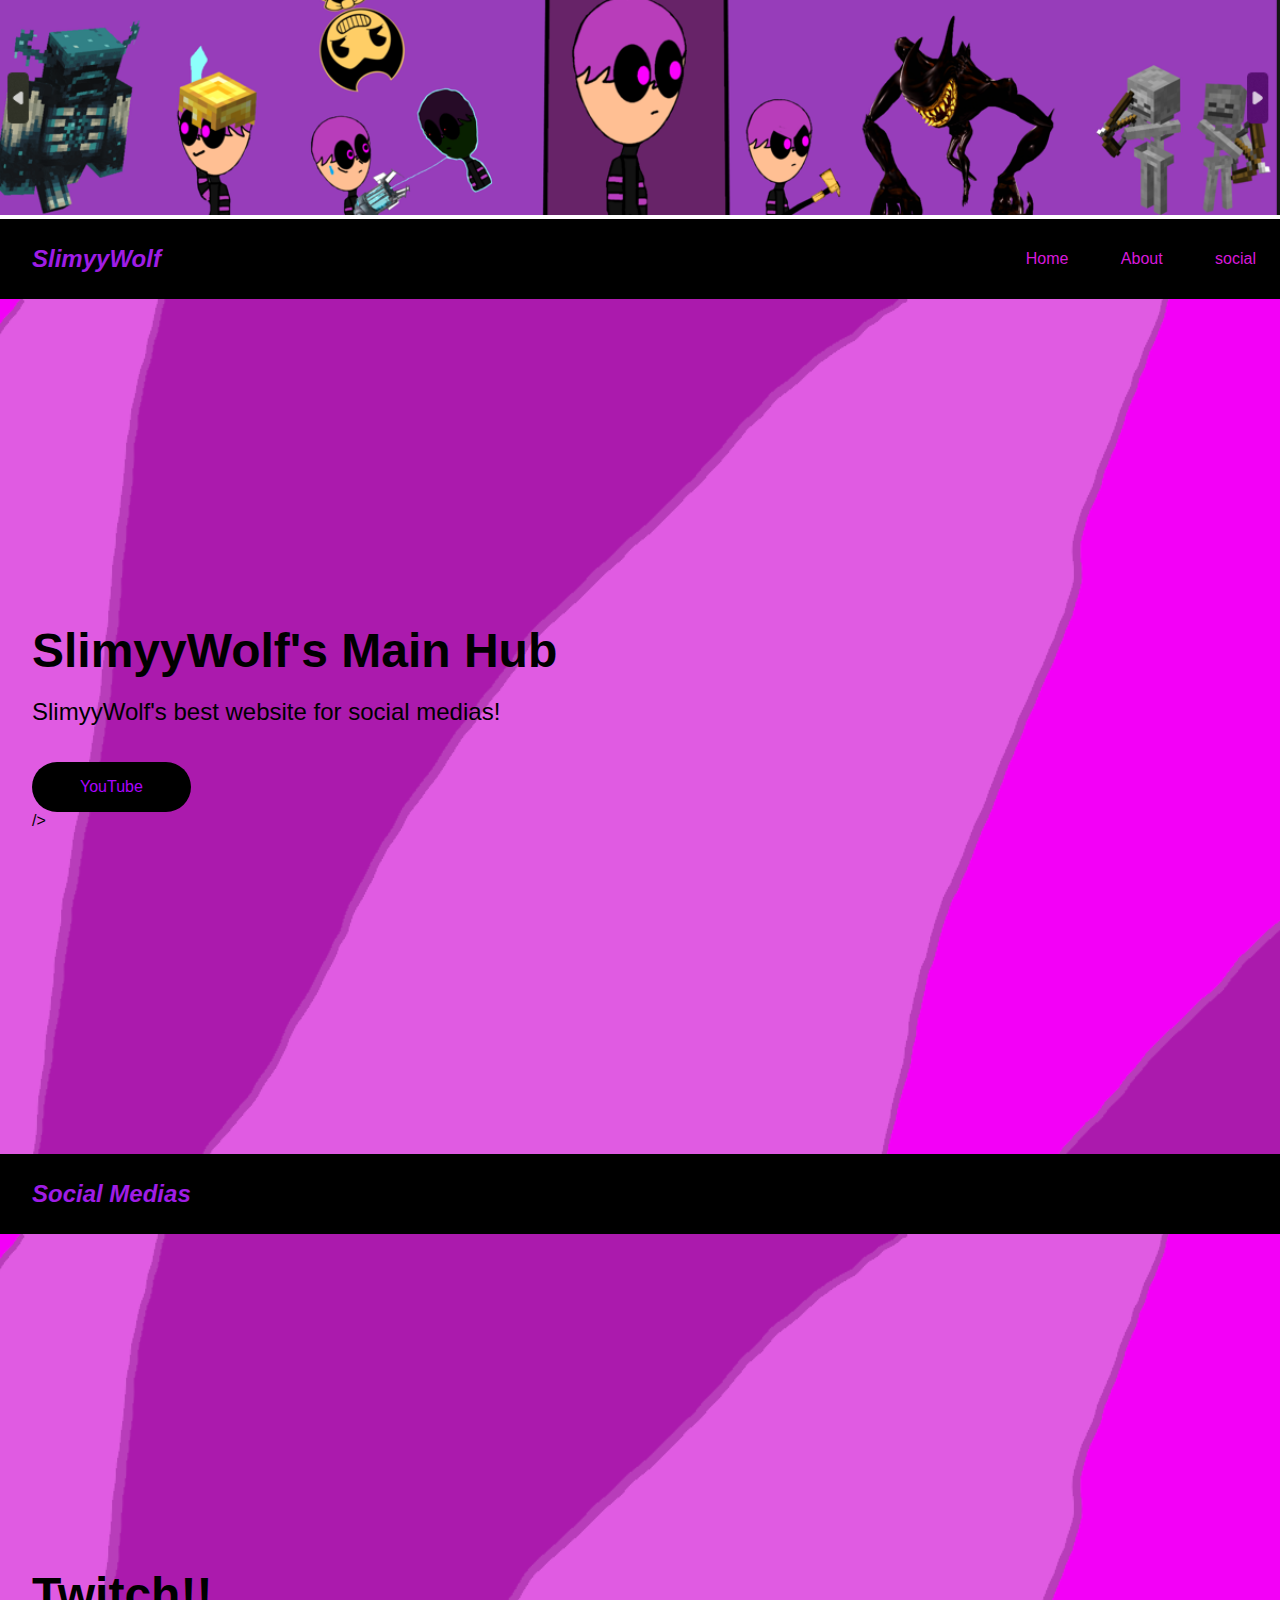
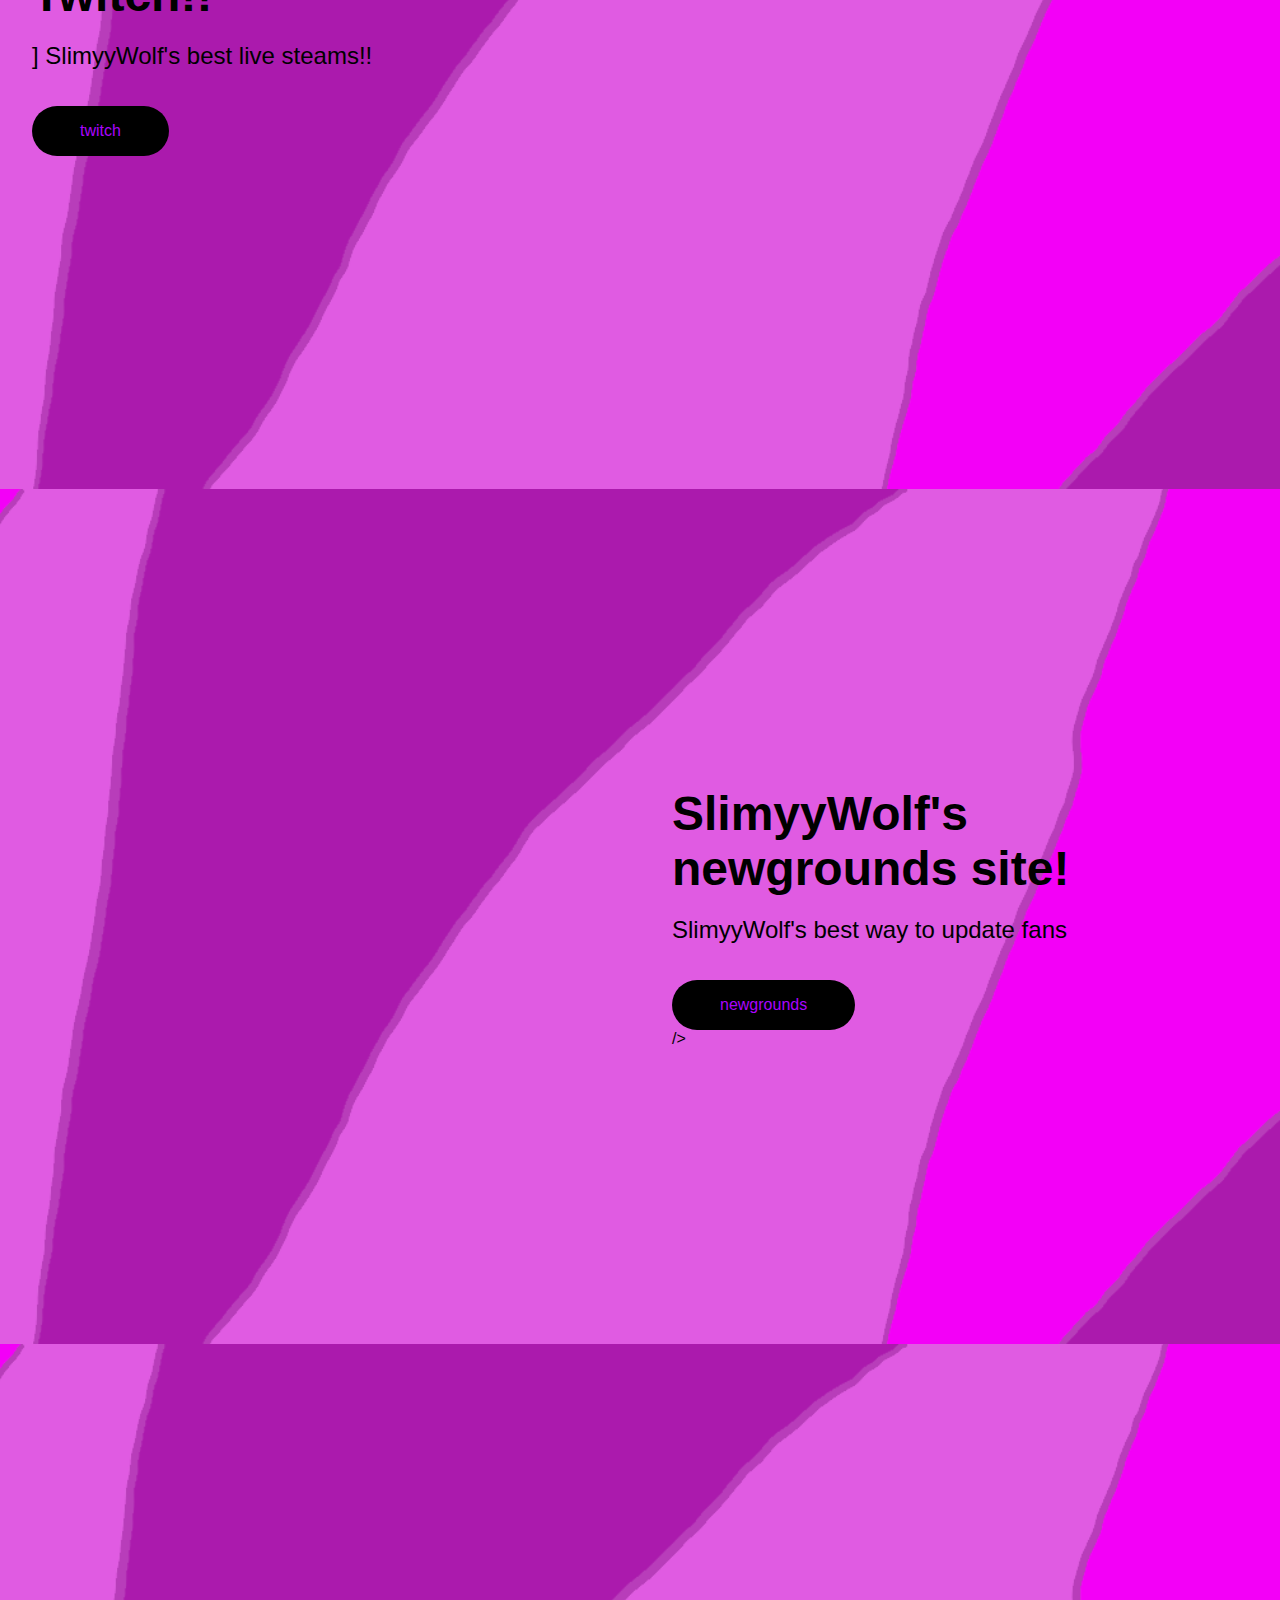
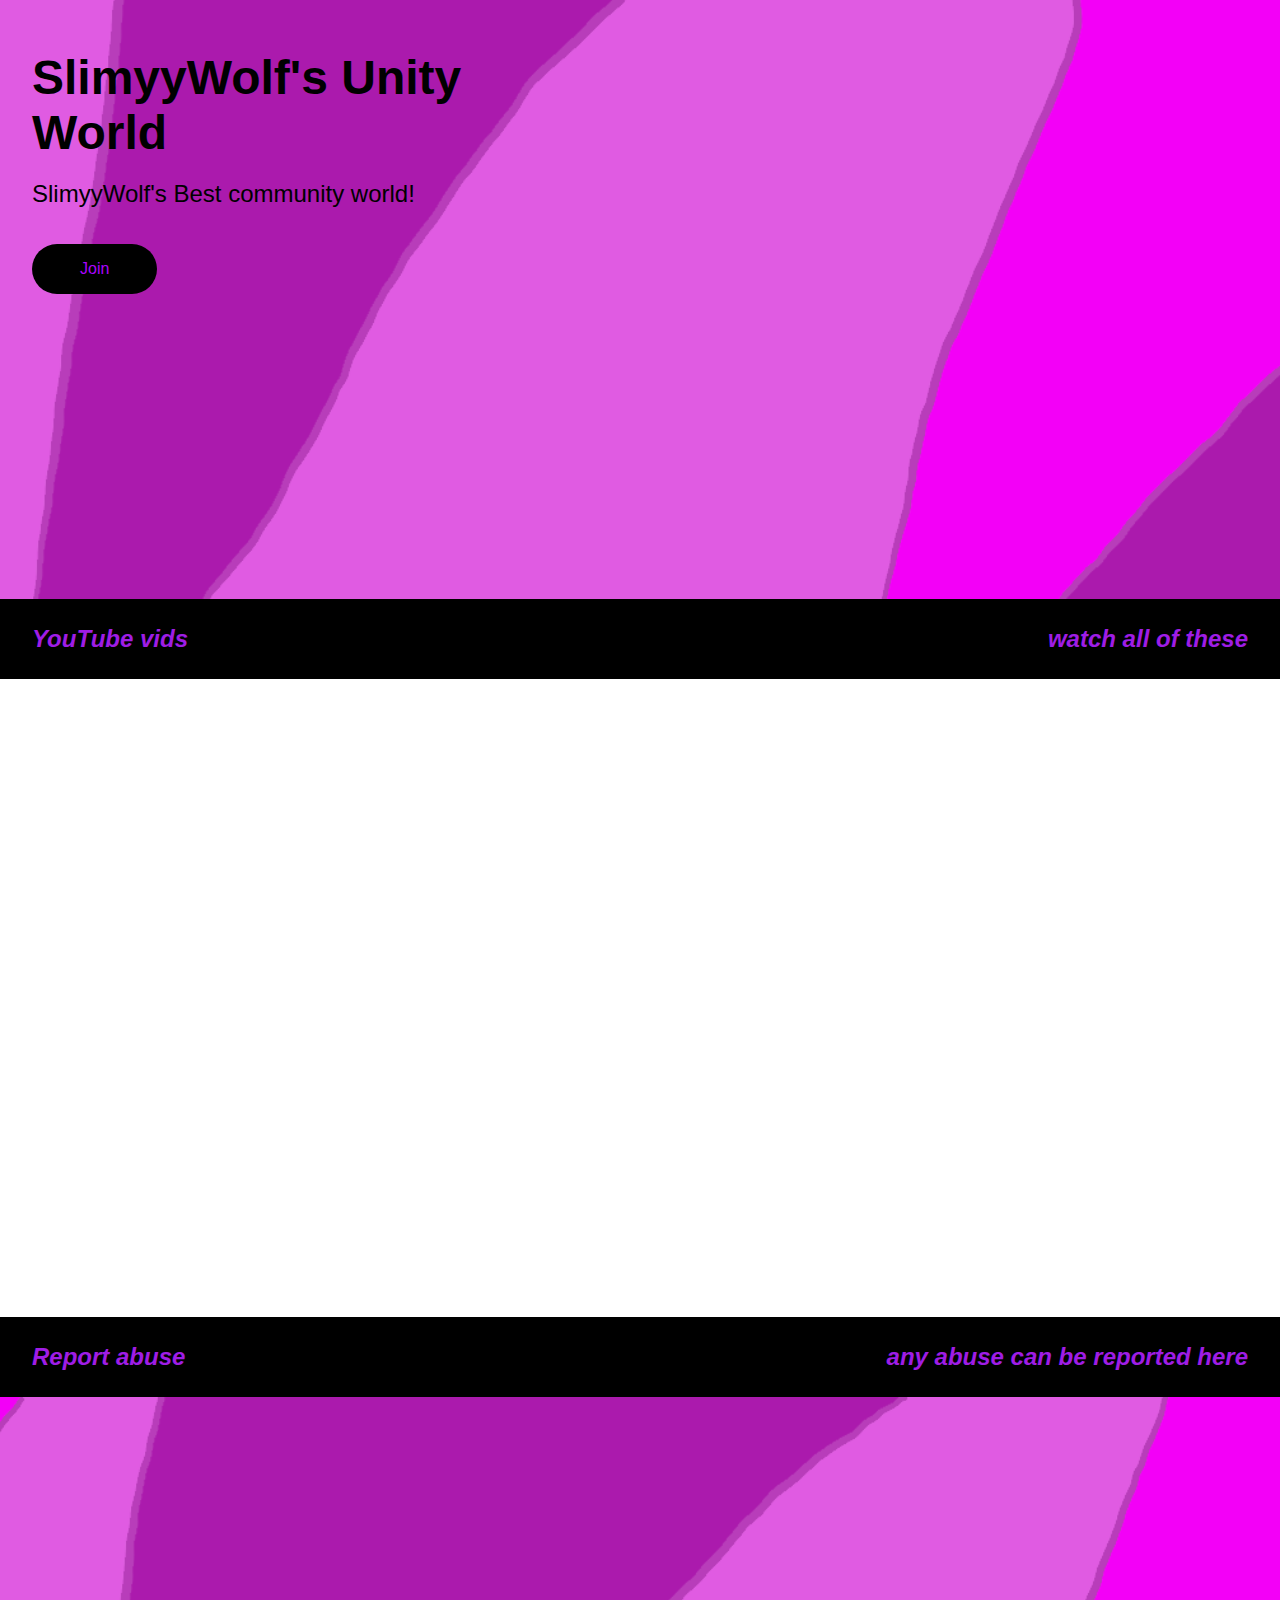
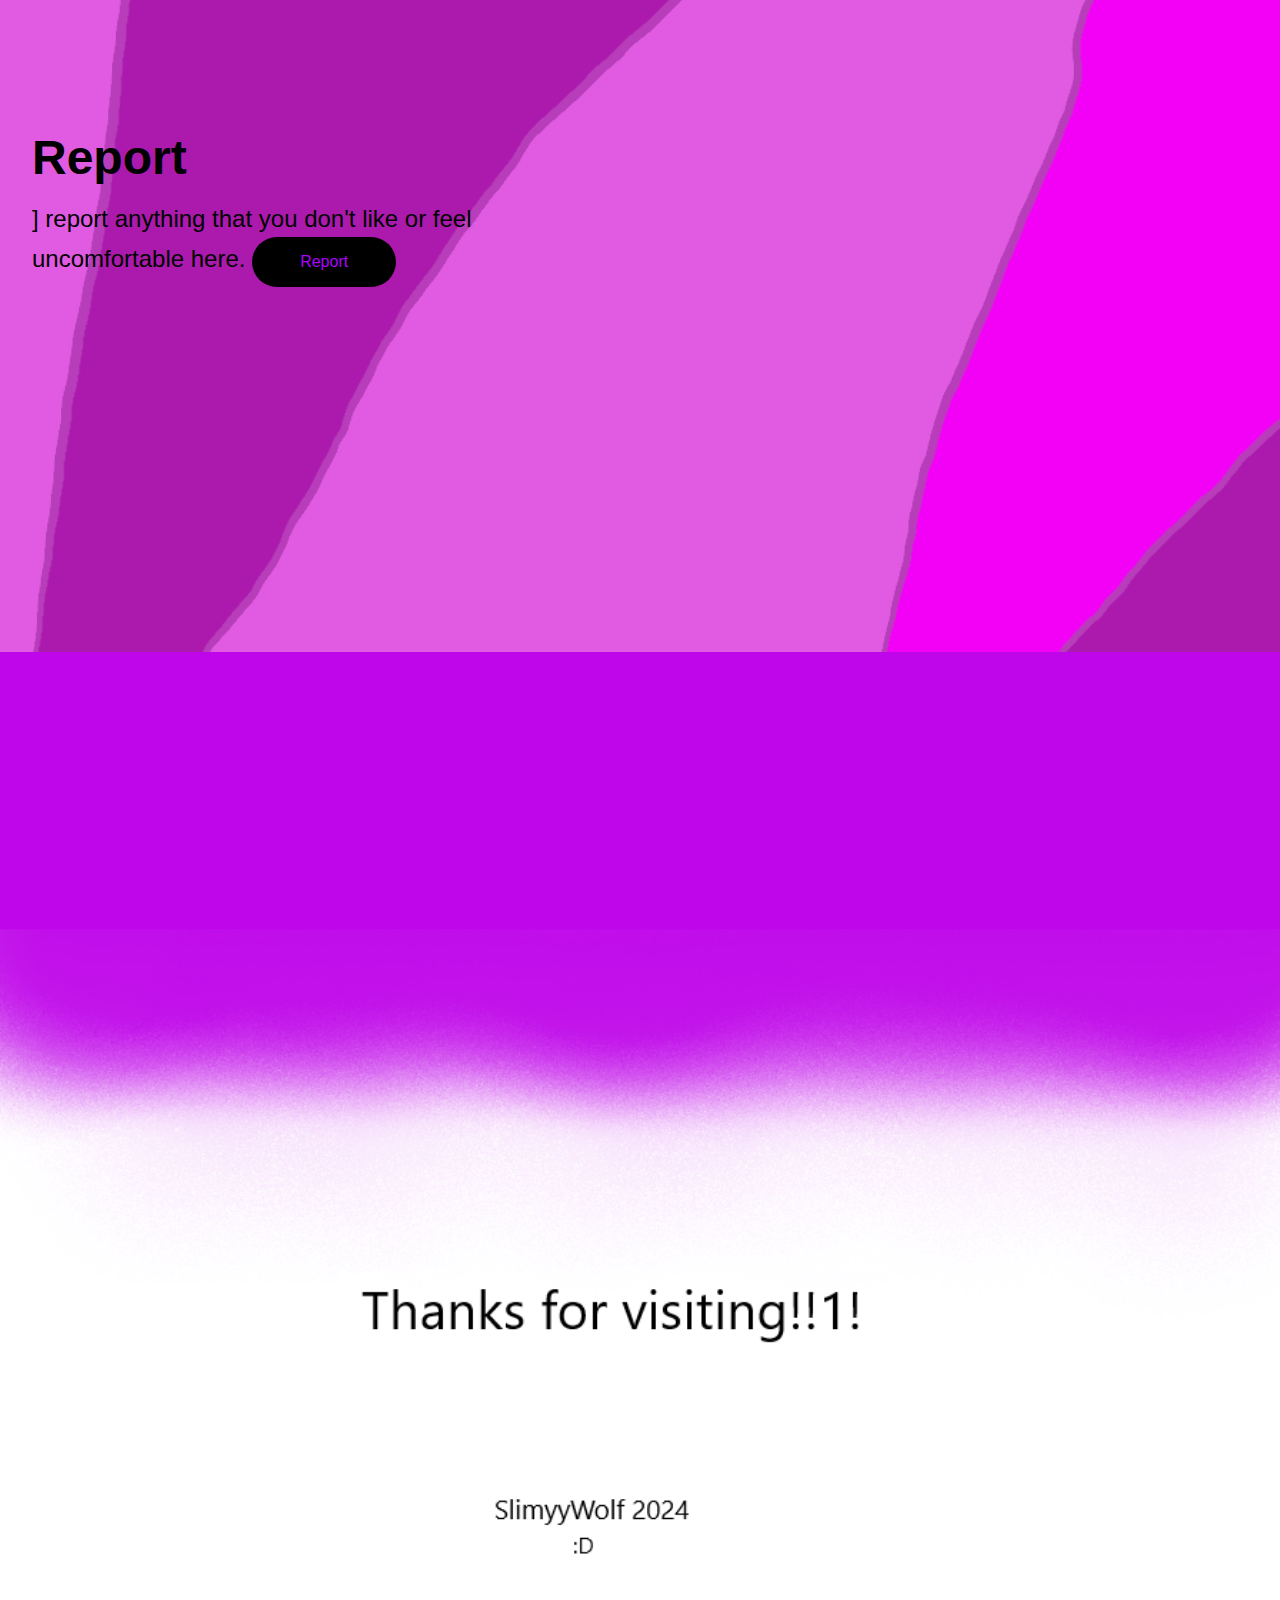
==== index.html @ 3e07e343 "newgrounds bug fixed" ====
<!DOCTYPE html>
<html lang="en">
  <head>
  </div>
</div class="column-right">
<img
src="slimyywolfbanner.png"
alt="illustration
"
class="hero-image"
class="column-left"
</div>

    <meta charset="UTF-8" />
    <meta name="viewport" content="width=device-width, initial-scale=1.0" />
    <title>SlimyyWolf</title>
    <link rel="stylesheet" href="style.css" />
  </head>
  <body>
    <nav>
      <div class="logo">SlimyyWolf</div>
      <div class="nav-items">
        <a href="/">Home</a> <a href="/">About</a> <a href="/">social</a>
      </div>
    </nav>
    <section class="hero">
      <div class="hero-container">
        <div class="column-left">
          <h1>SlimyyWolf's Main Hub</h1>
          <p>
            SlimyyWolf's best website for social 
            medias!
          </p>

          <a href="https://youtube.com/@SlimyyWolf">
            <button>YouTube</button>
            </a>

            
          />
        </div>
      </div>
    </section>
  </body>
</html>



<head>
    <html lang="en">
  <head>
    <meta charset="UTF-8" />
    <meta name="viewport" content="width=device-width, initial-scale=1.0" />
    <title>Document</title>
    <link rel="stylesheet" href="style.css" />
  </head>
  <body>
    <nav>
      <div class="logo">Social Medias</div>
      <div class="nav-items">

   </nav>
    <section class="hero">
      <div class="hero-container">
        <div class="column-left">
          <h1>Twitch!!</h1>
          <p>
            ] SlimyyWolf's best live steams!!
          </p>
          <a 
          href="https://www.twitch.tv/slimyywolflive">
          <button>twitch</button>
          <a

        </div>
      </div>
    </section>
  </body>
</html>

<head>
  <meta charset="UTF-8" />
  <meta name="viewport" content="width=device-width, initial-scale=1.0" />
  <title>SlimyyWolf</title>
  <link rel="stylesheet" href="style.css" />
</head>
<body>
    </div>
  </nav>
  <section class="hero">
    <div class="hero-container">
      <div class="column-left">
        <h1>SlimyyWolf's newgrounds site!</h1>
        <p>
          SlimyyWolf's best way to update fans
        </p>
        <a href="https://slimyywolf.newgrounds.com">
          <button>newgrounds</button>
          </a>

          />
        </div>
      </div>
    </section>
  </body>
</html>

<head>
  <meta charset="UTF-8" />
  <meta name="viewport" content="width=device-width, initial-scale=1.0" />
  <title>SlimyyWolf</title>
  <link rel="stylesheet" href="style.css" />
</head>
<body>
    </div>
  </nav>
  <section class="hero">
    <div class="hero-container">
      <div class="column-left">
        <h1>SlimyyWolf's Unity World</h1>
        <p>
          SlimyyWolf's Best community world!
        </p>

        <a href="https://discord.gg/62tSaVRfNW ">
          <button>Join</button>
          </a>

        </div>
      </div>
    </section>
  </body>
</html>

<nav>
  <div class="logo">YouTube vids</div>
  <div class="nav-items">
  <div class="logo">watch all of these</div>
  </div>
</nav>

<iframe width="560" height="315" src="https://www.youtube.com/embed/JYI82sL5CFk?si=ZQePUoefAfoMRxuF" title="YouTube video player" frameborder="0" allow="accelerometer; autoplay; clipboard-write; encrypted-media; gyroscope; picture-in-picture; web-share" referrerpolicy="strict-origin-when-cross-origin" allowfullscreen></iframe>
<iframe width="560" height="315" src="https://www.youtube.com/embed/kWiMerK0Jjs?si=c_wNlq6InqwY7W2Z" title="YouTube video player" frameborder="0" allow="accelerometer; autoplay; clipboard-write; encrypted-media; gyroscope; picture-in-picture; web-share" referrerpolicy="strict-origin-when-cross-origin" allowfullscreen></iframe>
<iframe width="560" height="315" src="https://www.youtube.com/embed/GbiIUAUXuYg?si=q_3RU4bE30FXyP9s" title="YouTube video player" frameborder="0" allow="accelerometer; autoplay; clipboard-write; encrypted-media; gyroscope; picture-in-picture; web-share" referrerpolicy="strict-origin-when-cross-origin" allowfullscreen></iframe>
<iframe width="560" height="315" src="https://www.youtube.com/embed/ngku81SGIhY?si=L8WRG0_JOU79-iGH" title="YouTube video player" frameborder="0" allow="accelerometer; autoplay; clipboard-write; encrypted-media; gyroscope; picture-in-picture; web-share" referrerpolicy="strict-origin-when-cross-origin" allowfullscreen></iframe>

<html lang="en">
  <head>
    <meta charset="UTF-8" />
    <meta name="viewport" content="width=device-width, initial-scale=1.0" />
    <title>Document</title>
    <link rel="stylesheet" href="style.css" />
  </head>
  <body>
    <nav>
      <div class="logo"> Report abuse</div> </div>
      <div class="nav-items">
     <div class="logo">any abuse can be reported here</div>
    </nav>
    <section class="hero">
      <div class="hero-container">
        <div class="column-left">
          <h1>Report</h1>
          <p>
            ] report anything that you don't like or feel uncomfortable here.
      
            <a href="https://docs.google.com/forms/d/e/1FAIpQLSc4VsmES1IfQQrumijeEQR3D8i-P5SkqUHatRtAaFbM5wg9Dg/viewform?usp=pp_url">
                <button>Report</button>
                <a
          />
        </div>
      </div>
    </section>
  </body>
</html>

</div>
</div class="column-right">
<img
src="thanks for visiting.png"
alt="illustration
"
class="hero-image"
class="column-left"
</div>
---- style.css ----
* {
    box-sizing: border-box;
    margin: 0;
    padding: 0;
    font-family: 'Trebuchet MS', 'Lucida Sans Unicode', 'Lucida Grande',
      'Lucida Sans', Arial, sans-serif;
  }
  
  nav {
    height: 80px;
    background: hsl(0, 0%, 0%);
    display: flex;
    justify-content: space-between;
    align-items: center;
    padding: 0rem calc((100vw - 1300px) / 2);
  }
  
  .logo {
    color: #9f1de5;
    font-size: 1.5rem;
    font-weight: bold;
    font-style: italic;
    padding: 0 2rem;
  }
  
  nav a {
    text-decoration: none;
    color: #d819db;
    padding: 0 1.5rem;
  }
  
  nav a:hover {
    color: #fff;
  }
  
     .hero {
    background-image:url(websitebannerimage.png) ;
    background-repeat: no-repeat;
    background-position: center;
    background-position: fixed;
    background-size: cover;
  }
  
  .hero-container {
    display: grid;
    grid-template-columns: 1fr 1fr;
    height: 95vh;
    padding: 3rem calc((100vw - 1300px) / 2);
  }
  
  .column-left {
    display: flex;
    flex-direction: column;
    justify-content: center;
    align-items: flex-start;
    color: #000;
    padding: 0rem 2rem;
  }
  
  .column-left h1 {
    margin-bottom: 1rem;
    font-size: 3rem;
  }
  
  .column-left p {
    margin-bottom: 2rem;
    font-size: 1.5rem;
    line-height: 1.5;
  }
  
  button {
    padding: 1rem 3rem;
    font-size: 1rem;
    border: none;
    color: #aa04fd;
    background: #000;
    cursor: pointer;
    border-radius: 50px;
  }
  
  button:hover {
    background: #fff;
    color: #000;
  }
  
  .column-right {
    display: flex;
    justify-content: center;
    align-items: center;
    padding: 0rem 2rem;
  }
  
  .hero-image {
    width: 100%;
    height: 100%;
  }
  
  @media screen and (max-width: 768px) {
    .hero-container {
      grid-template-columns: 1fr;
    }
  }
---- style.css ----
* {
    box-sizing: border-box;
    margin: 0;
    padding: 0;
    font-family: 'Trebuchet MS', 'Lucida Sans Unicode', 'Lucida Grande',
      'Lucida Sans', Arial, sans-serif;
  }
  
  nav {
    height: 80px;
    background: hsl(0, 0%, 0%);
    display: flex;
    justify-content: space-between;
    align-items: center;
    padding: 0rem calc((100vw - 1300px) / 2);
  }
  
  .logo {
    color: #9f1de5;
    font-size: 1.5rem;
    font-weight: bold;
    font-style: italic;
    padding: 0 2rem;
  }
  
  nav a {
    text-decoration: none;
    color: #d819db;
    padding: 0 1.5rem;
  }
  
  nav a:hover {
    color: #fff;
  }
  
     .hero {
    background-image:url(websitebannerimage.png) ;
    background-repeat: no-repeat;
    background-position: center;
    background-position: fixed;
    background-size: cover;
  }
  
  .hero-container {
    display: grid;
    grid-template-columns: 1fr 1fr;
    height: 95vh;
    padding: 3rem calc((100vw - 1300px) / 2);
  }
  
  .column-left {
    display: flex;
    flex-direction: column;
    justify-content: center;
    align-items: flex-start;
    color: #000;
    padding: 0rem 2rem;
  }
  
  .column-left h1 {
    margin-bottom: 1rem;
    font-size: 3rem;
  }
  
  .column-left p {
    margin-bottom: 2rem;
    font-size: 1.5rem;
    line-height: 1.5;
  }
  
  button {
    padding: 1rem 3rem;
    font-size: 1rem;
    border: none;
    color: #aa04fd;
    background: #000;
    cursor: pointer;
    border-radius: 50px;
  }
  
  button:hover {
    background: #fff;
    color: #000;
  }
  
  .column-right {
    display: flex;
    justify-content: center;
    align-items: center;
    padding: 0rem 2rem;
  }
  
  .hero-image {
    width: 100%;
    height: 100%;
  }
  
  @media screen and (max-width: 768px) {
    .hero-container {
      grid-template-columns: 1fr;
    }
  }
---- style.css ----
* {
    box-sizing: border-box;
    margin: 0;
    padding: 0;
    font-family: 'Trebuchet MS', 'Lucida Sans Unicode', 'Lucida Grande',
      'Lucida Sans', Arial, sans-serif;
  }
  
  nav {
    height: 80px;
    background: hsl(0, 0%, 0%);
    display: flex;
    justify-content: space-between;
    align-items: center;
    padding: 0rem calc((100vw - 1300px) / 2);
  }
  
  .logo {
    color: #9f1de5;
    font-size: 1.5rem;
    font-weight: bold;
    font-style: italic;
    padding: 0 2rem;
  }
  
  nav a {
    text-decoration: none;
    color: #d819db;
    padding: 0 1.5rem;
  }
  
  nav a:hover {
    color: #fff;
  }
  
     .hero {
    background-image:url(websitebannerimage.png) ;
    background-repeat: no-repeat;
    background-position: center;
    background-position: fixed;
    background-size: cover;
  }
  
  .hero-container {
    display: grid;
    grid-template-columns: 1fr 1fr;
    height: 95vh;
    padding: 3rem calc((100vw - 1300px) / 2);
  }
  
  .column-left {
    display: flex;
    flex-direction: column;
    justify-content: center;
    align-items: flex-start;
    color: #000;
    padding: 0rem 2rem;
  }
  
  .column-left h1 {
    margin-bottom: 1rem;
    font-size: 3rem;
  }
  
  .column-left p {
    margin-bottom: 2rem;
    font-size: 1.5rem;
    line-height: 1.5;
  }
  
  button {
    padding: 1rem 3rem;
    font-size: 1rem;
    border: none;
    color: #aa04fd;
    background: #000;
    cursor: pointer;
    border-radius: 50px;
  }
  
  button:hover {
    background: #fff;
    color: #000;
  }
  
  .column-right {
    display: flex;
    justify-content: center;
    align-items: center;
    padding: 0rem 2rem;
  }
  
  .hero-image {
    width: 100%;
    height: 100%;
  }
  
  @media screen and (max-width: 768px) {
    .hero-container {
      grid-template-columns: 1fr;
    }
  }
---- style.css ----
* {
    box-sizing: border-box;
    margin: 0;
    padding: 0;
    font-family: 'Trebuchet MS', 'Lucida Sans Unicode', 'Lucida Grande',
      'Lucida Sans', Arial, sans-serif;
  }
  
  nav {
    height: 80px;
    background: hsl(0, 0%, 0%);
    display: flex;
    justify-content: space-between;
    align-items: center;
    padding: 0rem calc((100vw - 1300px) / 2);
  }
  
  .logo {
    color: #9f1de5;
    font-size: 1.5rem;
    font-weight: bold;
    font-style: italic;
    padding: 0 2rem;
  }
  
  nav a {
    text-decoration: none;
    color: #d819db;
    padding: 0 1.5rem;
  }
  
  nav a:hover {
    color: #fff;
  }
  
     .hero {
    background-image:url(websitebannerimage.png) ;
    background-repeat: no-repeat;
    background-position: center;
    background-position: fixed;
    background-size: cover;
  }
  
  .hero-container {
    display: grid;
    grid-template-columns: 1fr 1fr;
    height: 95vh;
    padding: 3rem calc((100vw - 1300px) / 2);
  }
  
  .column-left {
    display: flex;
    flex-direction: column;
    justify-content: center;
    align-items: flex-start;
    color: #000;
    padding: 0rem 2rem;
  }
  
  .column-left h1 {
    margin-bottom: 1rem;
    font-size: 3rem;
  }
  
  .column-left p {
    margin-bottom: 2rem;
    font-size: 1.5rem;
    line-height: 1.5;
  }
  
  button {
    padding: 1rem 3rem;
    font-size: 1rem;
    border: none;
    color: #aa04fd;
    background: #000;
    cursor: pointer;
    border-radius: 50px;
  }
  
  button:hover {
    background: #fff;
    color: #000;
  }
  
  .column-right {
    display: flex;
    justify-content: center;
    align-items: center;
    padding: 0rem 2rem;
  }
  
  .hero-image {
    width: 100%;
    height: 100%;
  }
  
  @media screen and (max-width: 768px) {
    .hero-container {
      grid-template-columns: 1fr;
    }
  }
---- style.css ----
* {
    box-sizing: border-box;
    margin: 0;
    padding: 0;
    font-family: 'Trebuchet MS', 'Lucida Sans Unicode', 'Lucida Grande',
      'Lucida Sans', Arial, sans-serif;
  }
  
  nav {
    height: 80px;
    background: hsl(0, 0%, 0%);
    display: flex;
    justify-content: space-between;
    align-items: center;
    padding: 0rem calc((100vw - 1300px) / 2);
  }
  
  .logo {
    color: #9f1de5;
    font-size: 1.5rem;
    font-weight: bold;
    font-style: italic;
    padding: 0 2rem;
  }
  
  nav a {
    text-decoration: none;
    color: #d819db;
    padding: 0 1.5rem;
  }
  
  nav a:hover {
    color: #fff;
  }
  
     .hero {
    background-image:url(websitebannerimage.png) ;
    background-repeat: no-repeat;
    background-position: center;
    background-position: fixed;
    background-size: cover;
  }
  
  .hero-container {
    display: grid;
    grid-template-columns: 1fr 1fr;
    height: 95vh;
    padding: 3rem calc((100vw - 1300px) / 2);
  }
  
  .column-left {
    display: flex;
    flex-direction: column;
    justify-content: center;
    align-items: flex-start;
    color: #000;
    padding: 0rem 2rem;
  }
  
  .column-left h1 {
    margin-bottom: 1rem;
    font-size: 3rem;
  }
  
  .column-left p {
    margin-bottom: 2rem;
    font-size: 1.5rem;
    line-height: 1.5;
  }
  
  button {
    padding: 1rem 3rem;
    font-size: 1rem;
    border: none;
    color: #aa04fd;
    background: #000;
    cursor: pointer;
    border-radius: 50px;
  }
  
  button:hover {
    background: #fff;
    color: #000;
  }
  
  .column-right {
    display: flex;
    justify-content: center;
    align-items: center;
    padding: 0rem 2rem;
  }
  
  .hero-image {
    width: 100%;
    height: 100%;
  }
  
  @media screen and (max-width: 768px) {
    .hero-container {
      grid-template-columns: 1fr;
    }
  }
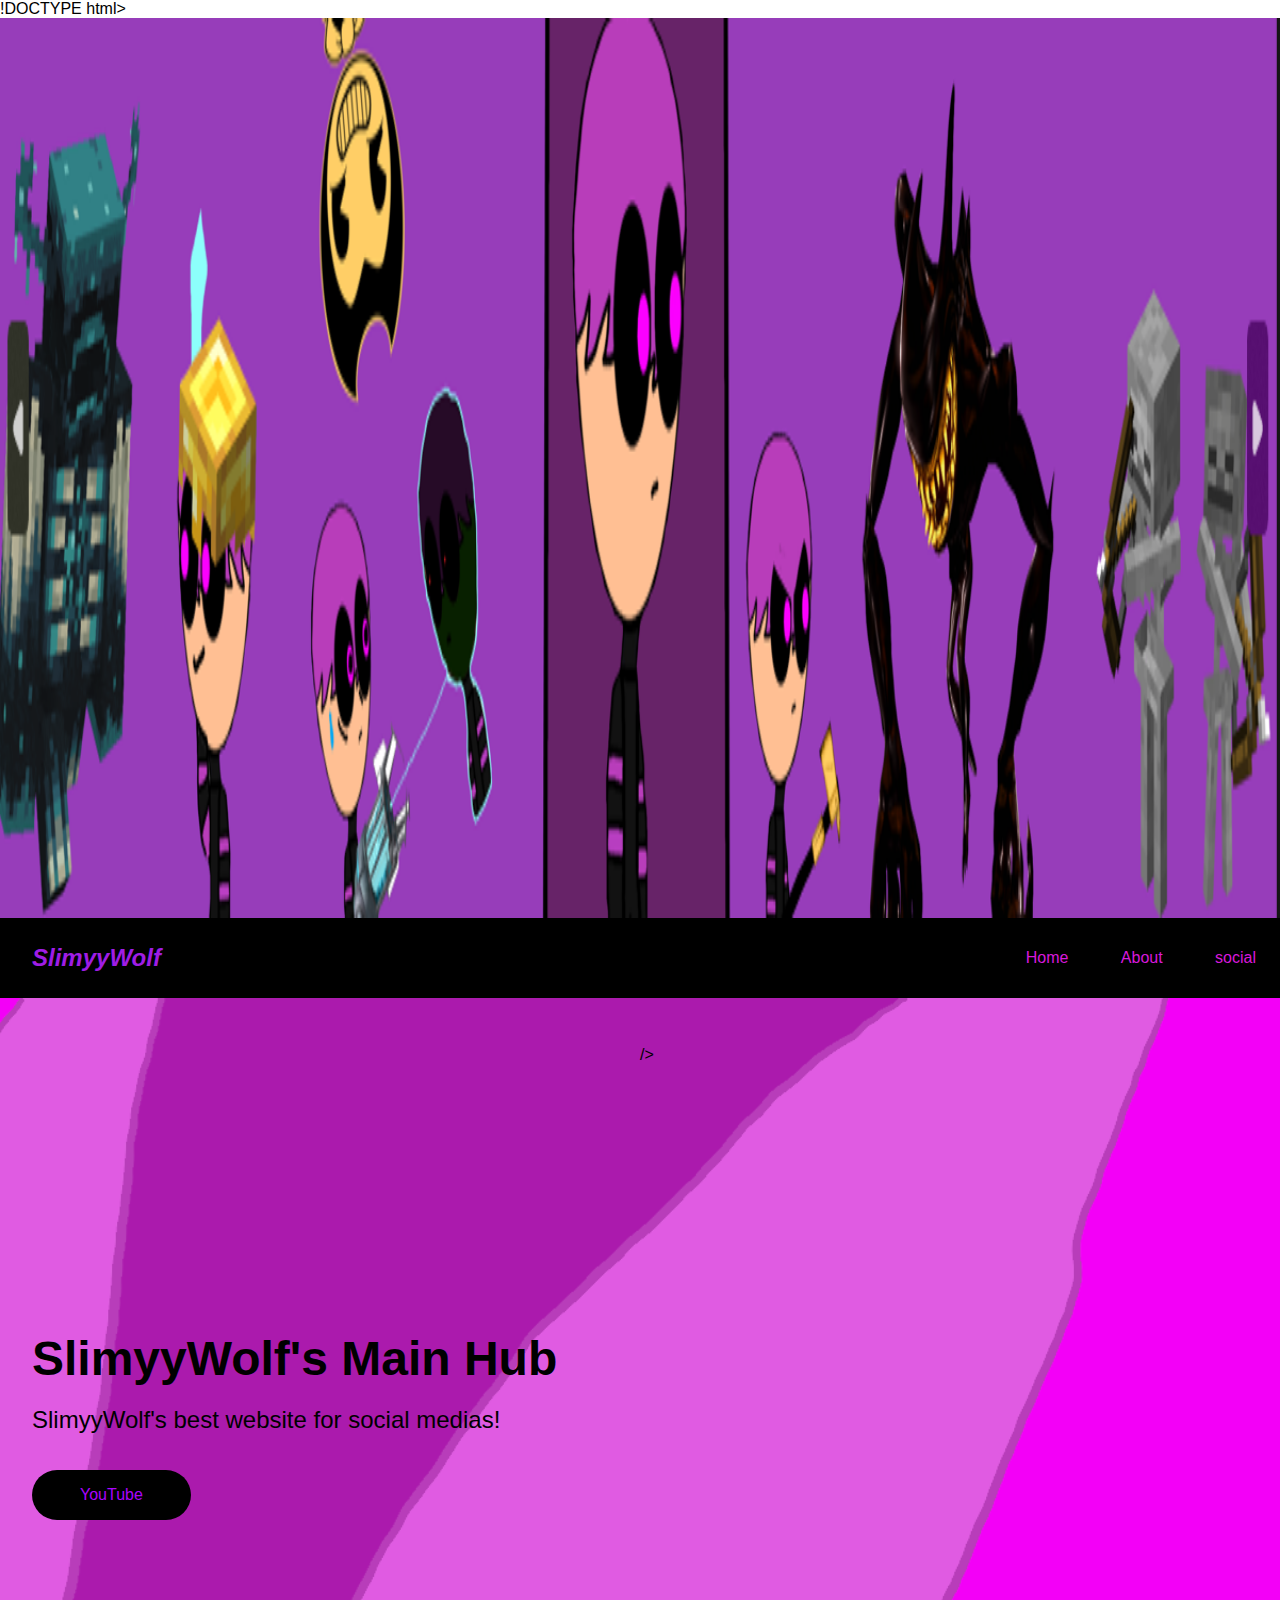
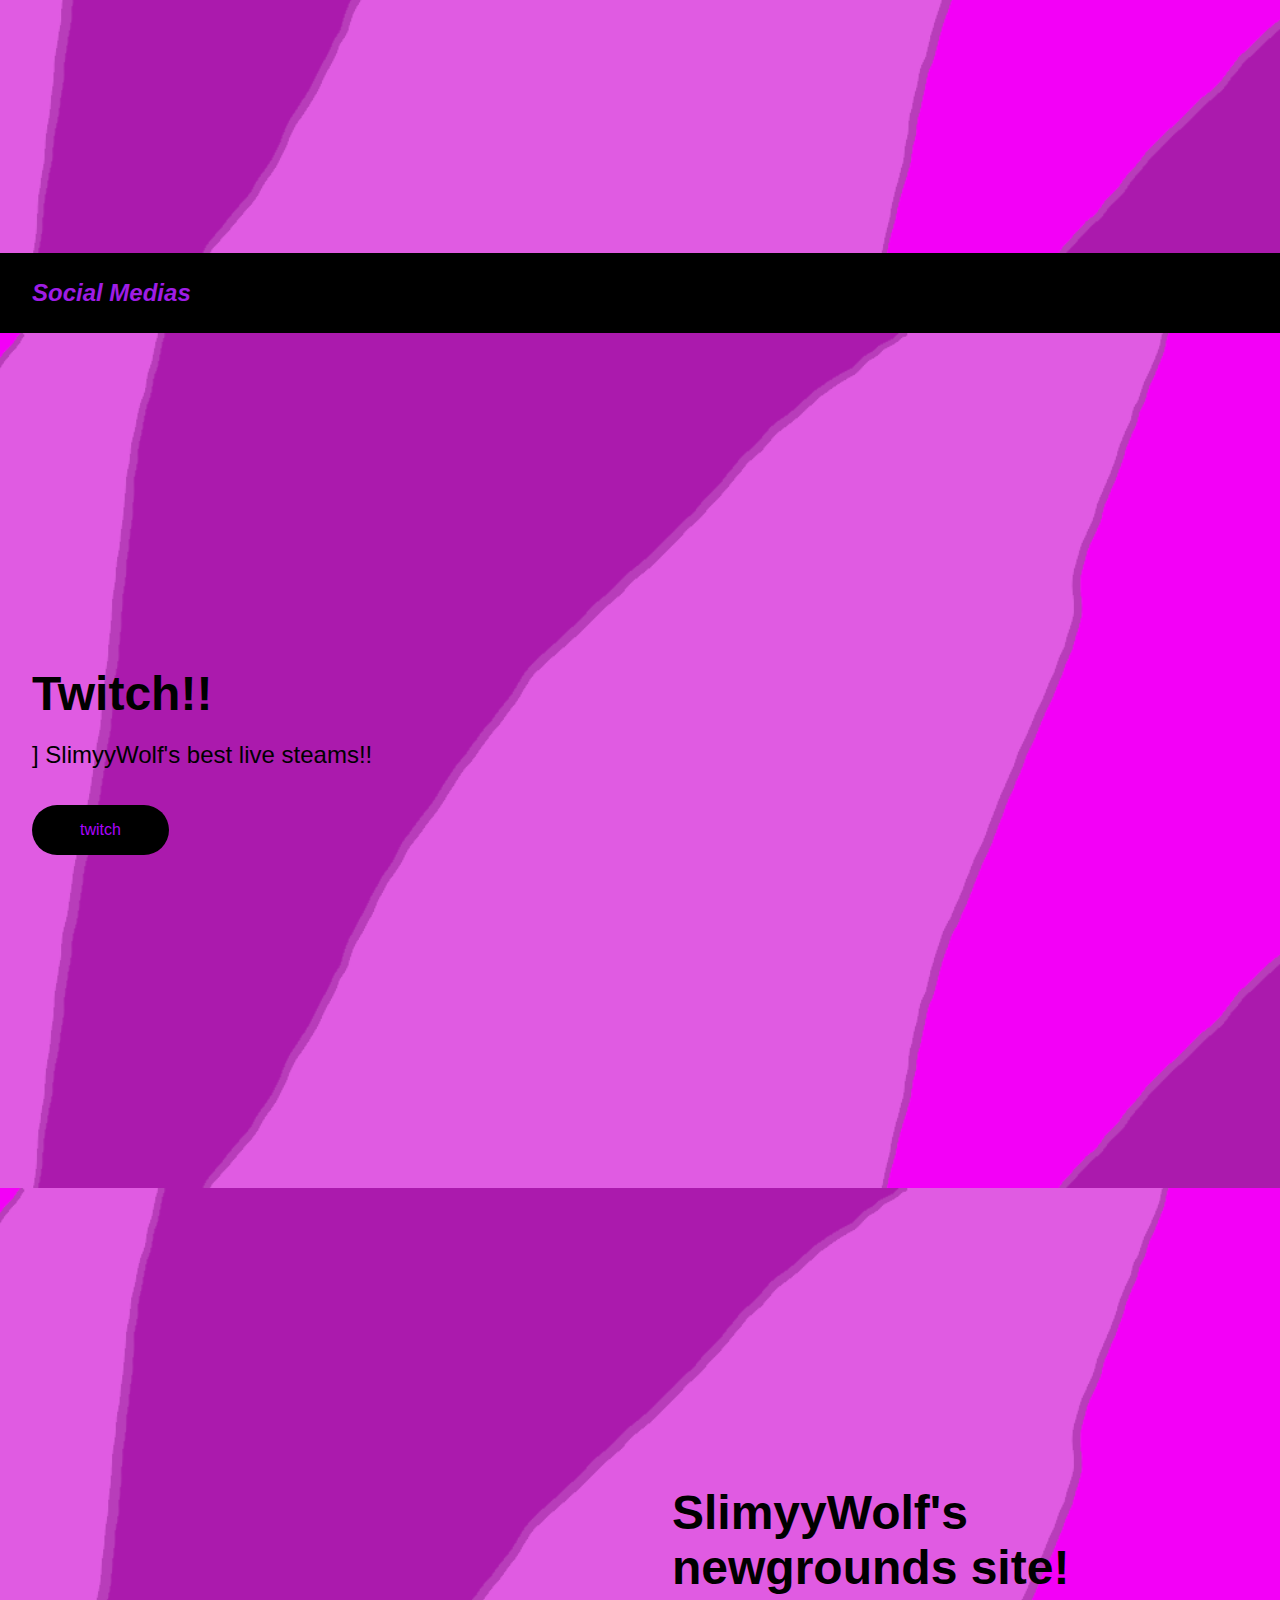
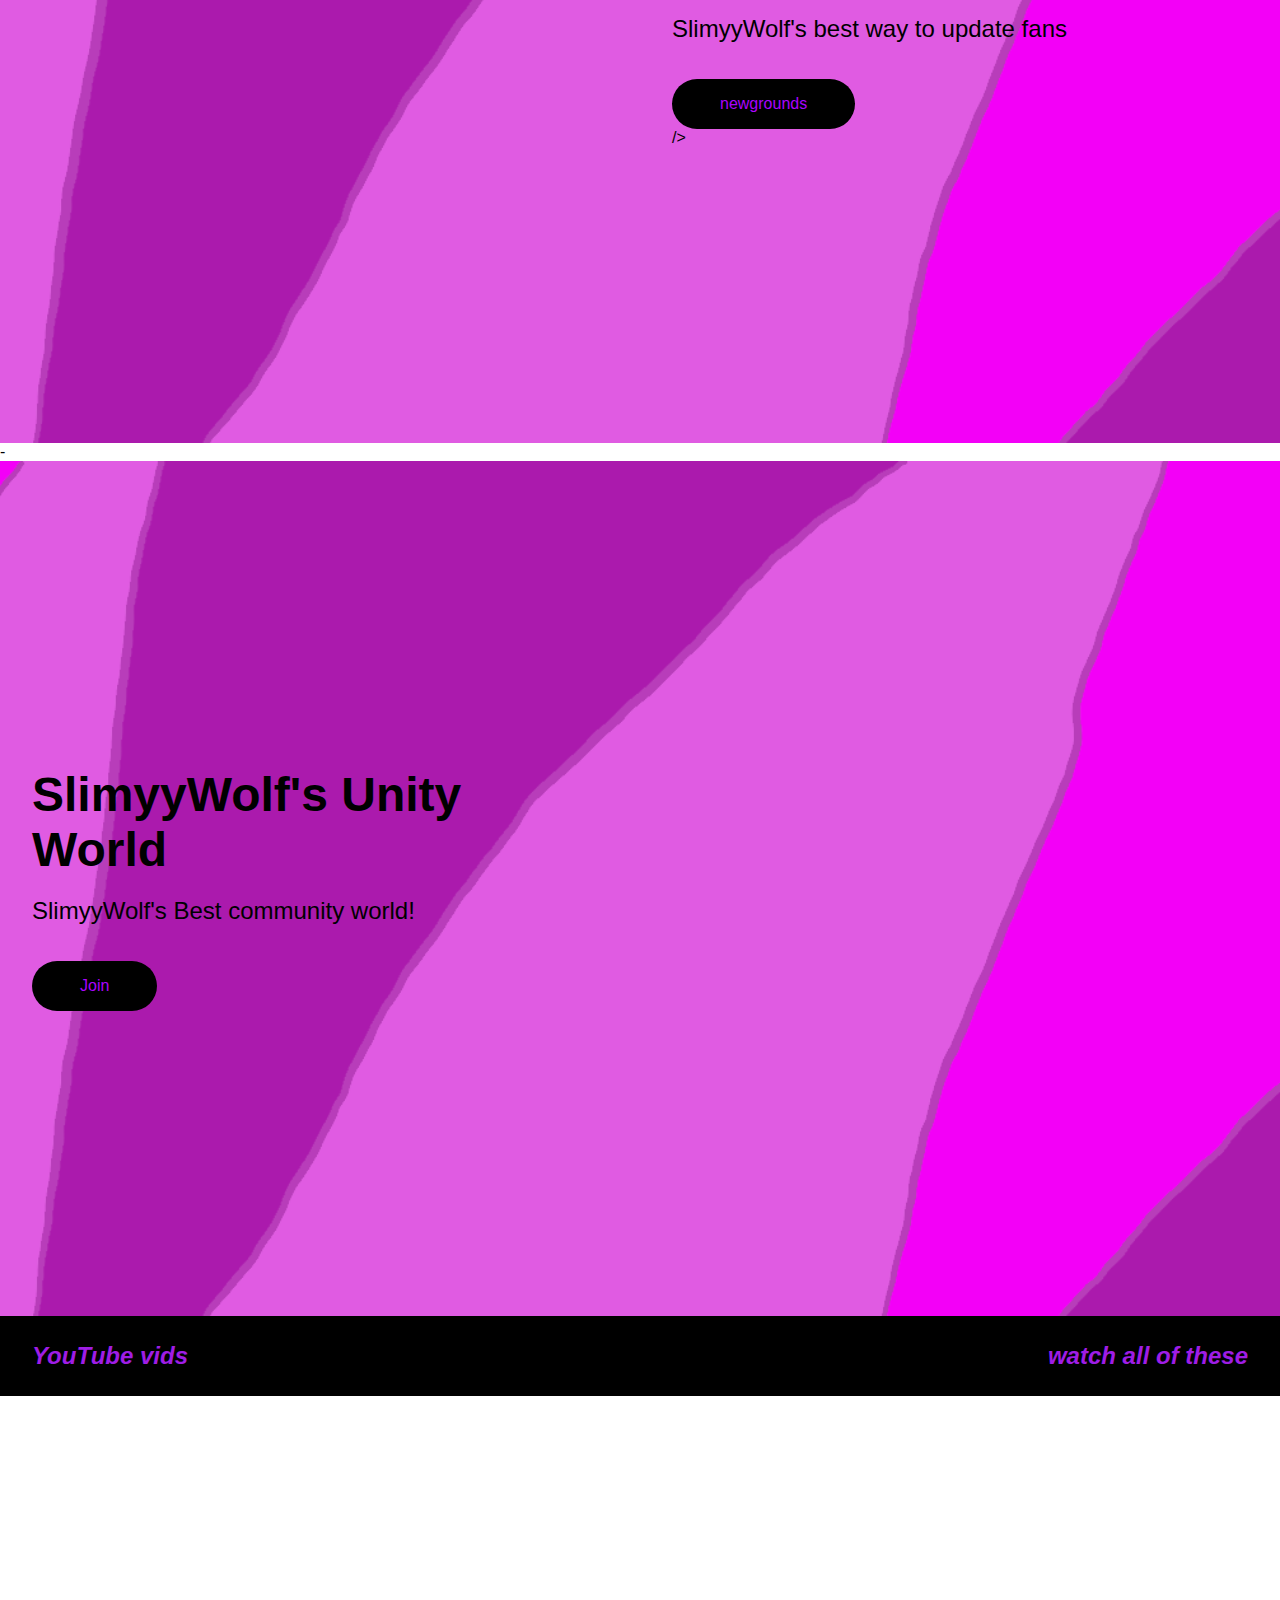
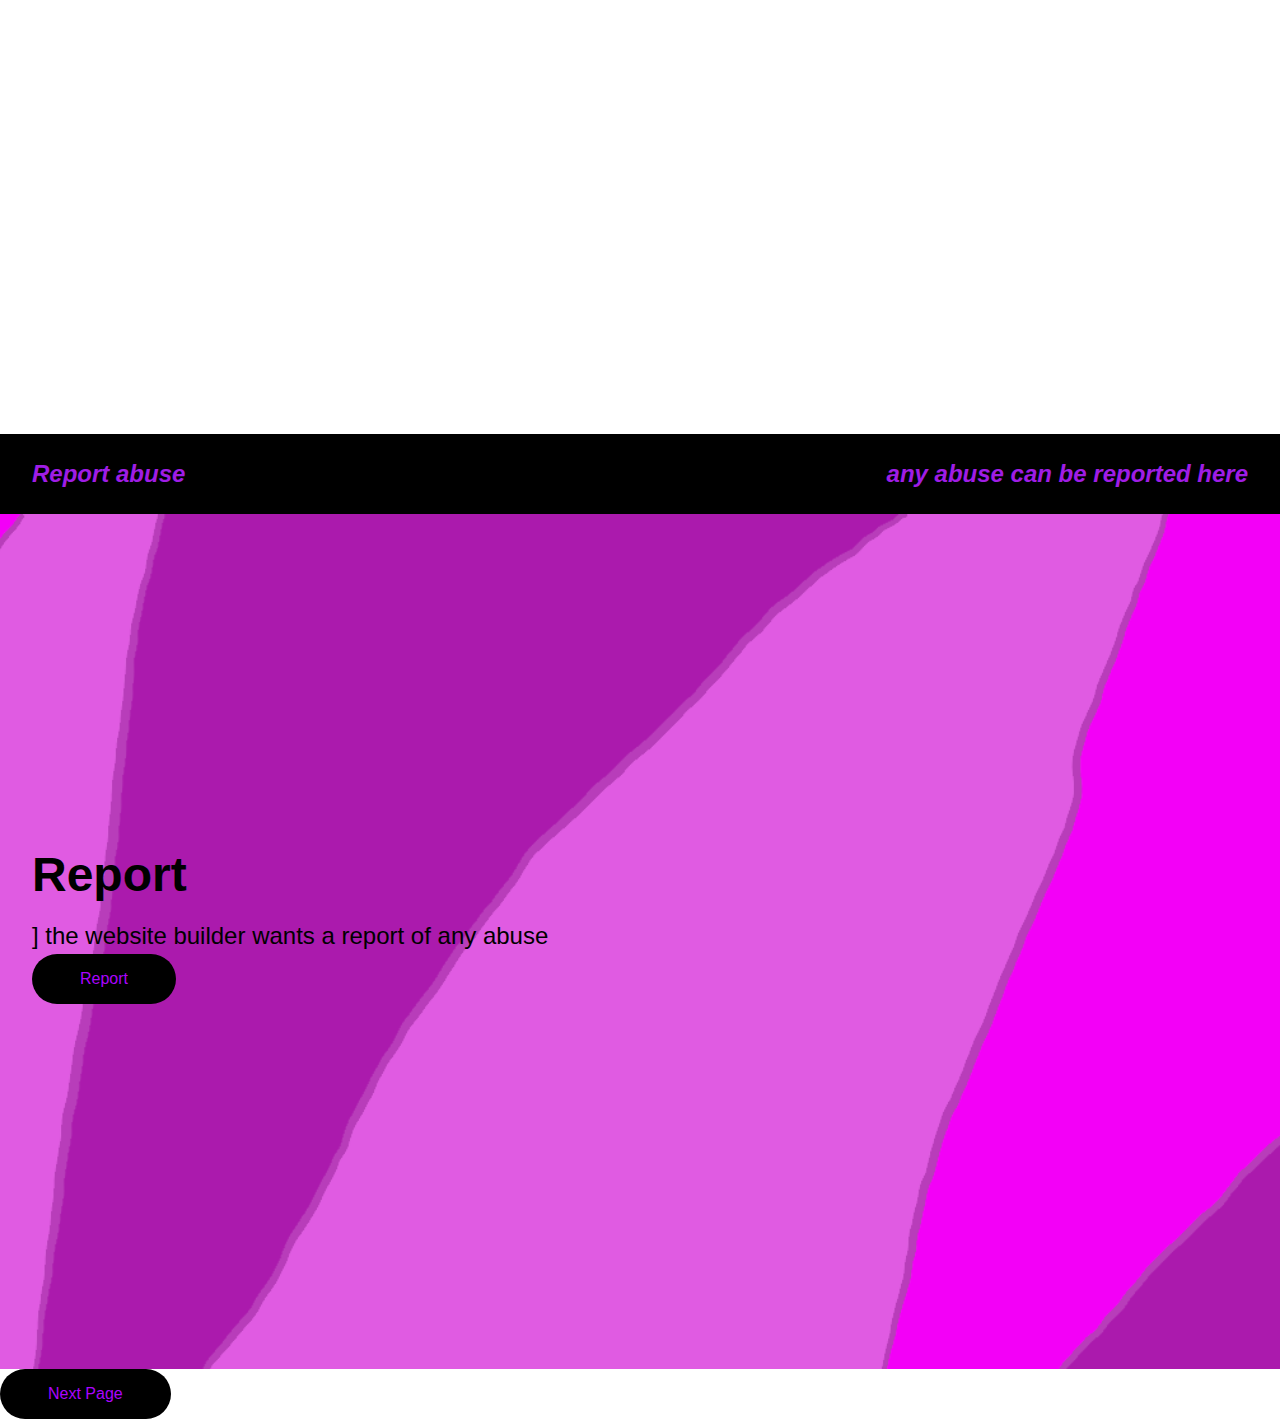
==== commit 63babdef: "added a page 2 with more facts and games" ====
--- a/index.html
+++ b/index.html
@@ -1,4 +1,4 @@
-<!DOCTYPE html>
+!DOCTYPE html>
 <html lang="en">
   <head>
   </div>
@@ -35,15 +35,15 @@
           <a href="https://youtube.com/@SlimyyWolf">
             <button>YouTube</button>
             </a>
-
-            
+              </span>
+            </button>
+            </div>
           />
         </div>
       </div>
     </section>
   </body>
 </html>
-
 
 
 <head>
@@ -78,6 +78,8 @@
   </body>
 </html>
 
+<meta charset="UTF-8" />
+<meta name="viewport" content="width=device-width, initial-scale=1.0" />
 <head>
   <meta charset="UTF-8" />
   <meta name="viewport" content="width=device-width, initial-scale=1.0" />
@@ -94,7 +96,7 @@
         <p>
           SlimyyWolf's best way to update fans
         </p>
-        <a href="https://slimyywolf.newgrounds.com">
+        <a href="https://www.slimyywolf.newgrounds.com">
           <button>newgrounds</button>
           </a>
 
@@ -105,9 +107,11 @@
   </body>
 </html>
 
+<meta charset="UTF-8" />
+<meta name="viewport" content="width=device-width, initial-scale=1.0" />
 <head>
   <meta charset="UTF-8" />
-  <meta name="viewport" content="width=device-width, initial-scale=1.0" />
+  <meta name="viewport" content="width=device-width, initial-scale=1.0" />-
   <title>SlimyyWolf</title>
   <link rel="stylesheet" href="style.css" />
 </head>
@@ -162,7 +166,7 @@
         <div class="column-left">
           <h1>Report</h1>
           <p>
-            ] report anything that you don't like or feel uncomfortable here.
+            ] the website builder wants a report of any abuse
       
             <a href="https://docs.google.com/forms/d/e/1FAIpQLSc4VsmES1IfQQrumijeEQR3D8i-P5SkqUHatRtAaFbM5wg9Dg/viewform?usp=pp_url">
                 <button>Report</button>
@@ -174,12 +178,7 @@
   </body>
 </html>
 
-</div>
-</div class="column-right">
-<img
-src="thanks for visiting.png"
-alt="illustration
-"
-class="hero-image"
-class="column-left"
-</div>
+
+<a href="index2.html">
+  <button>Next Page</button>
+  </a>
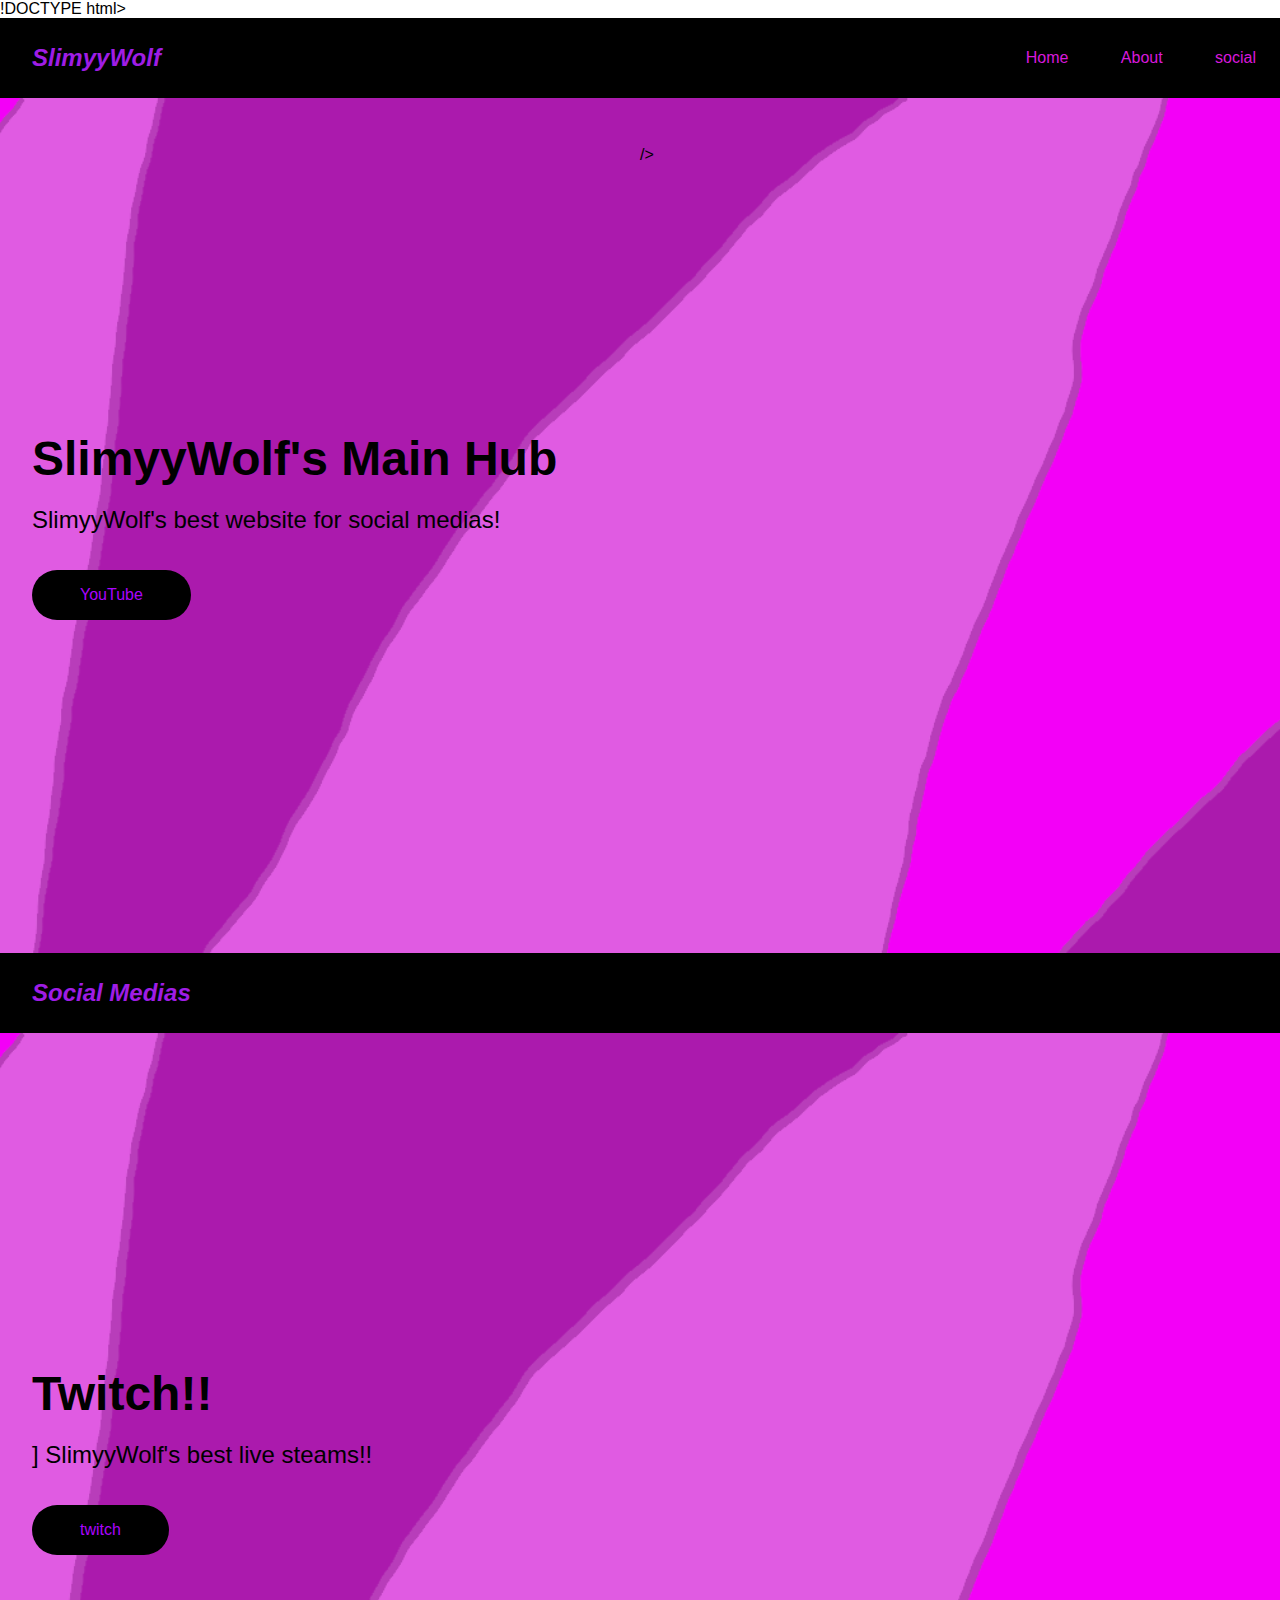
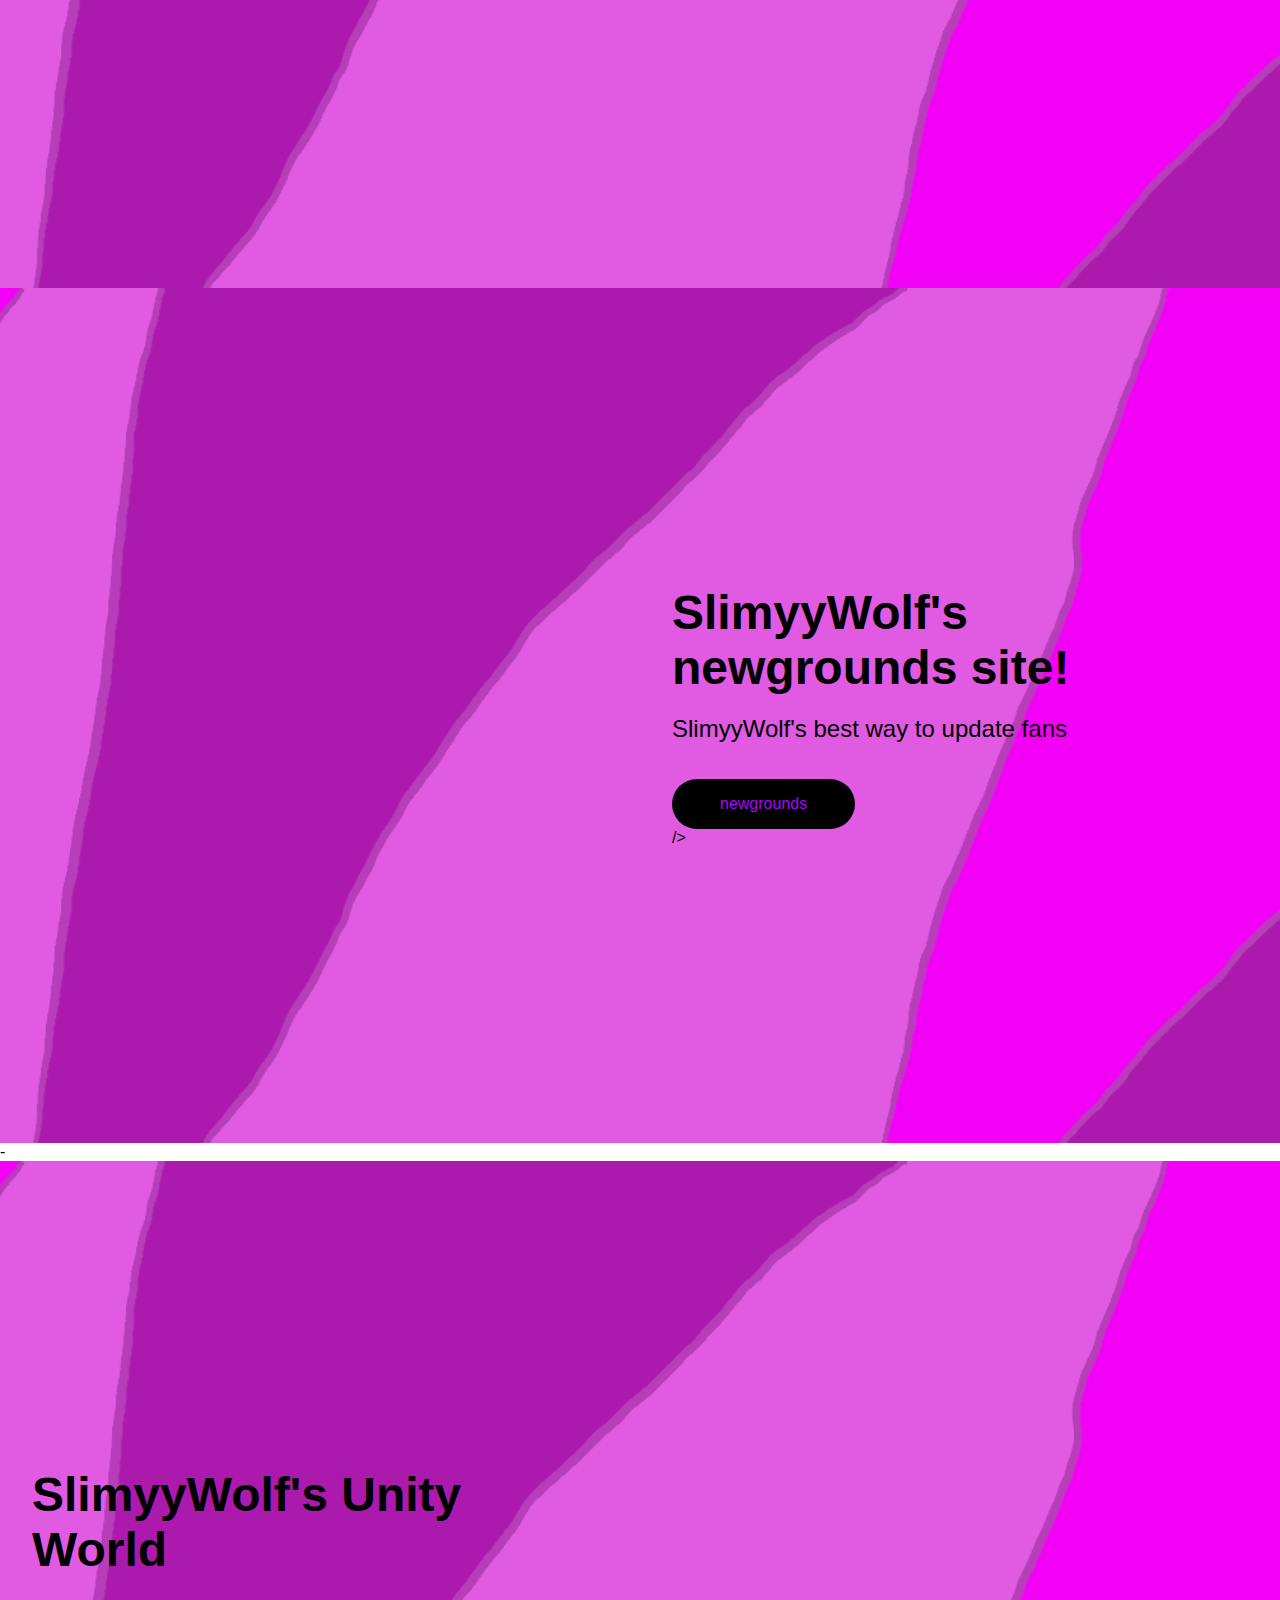
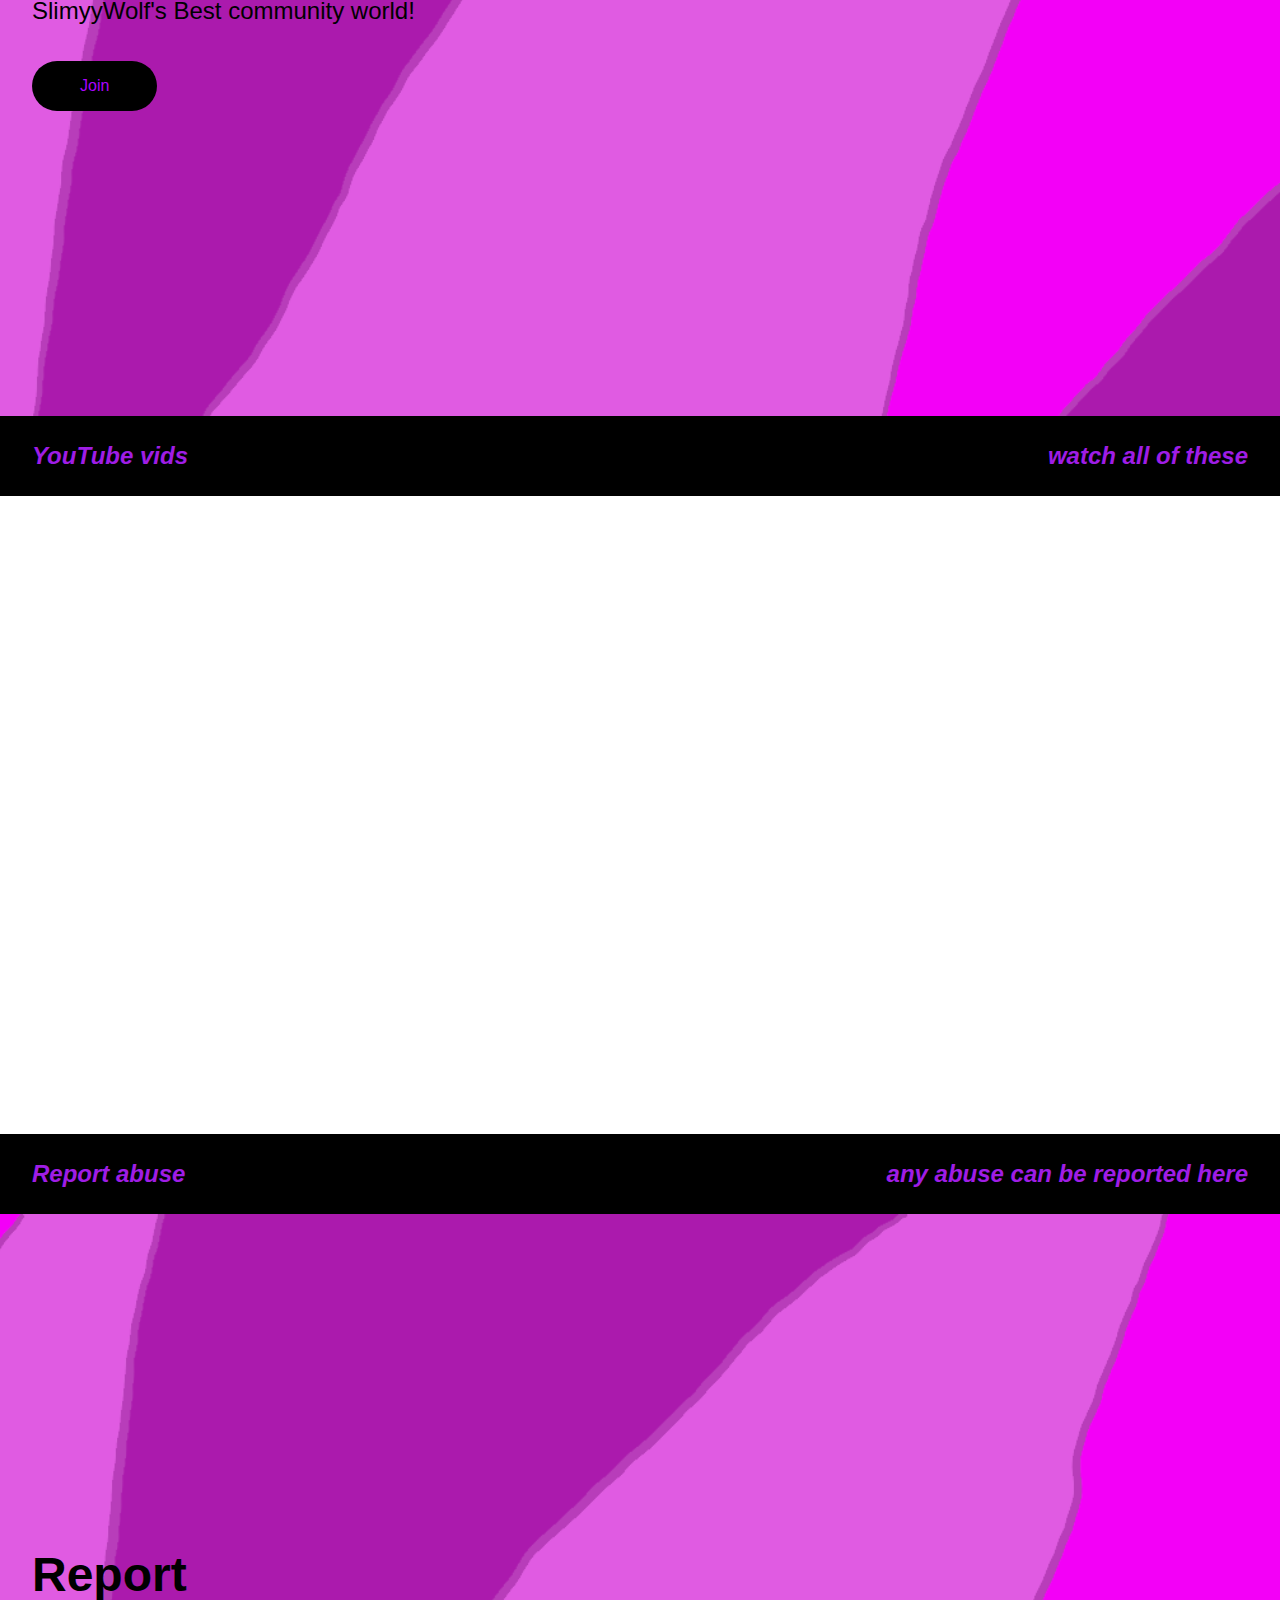
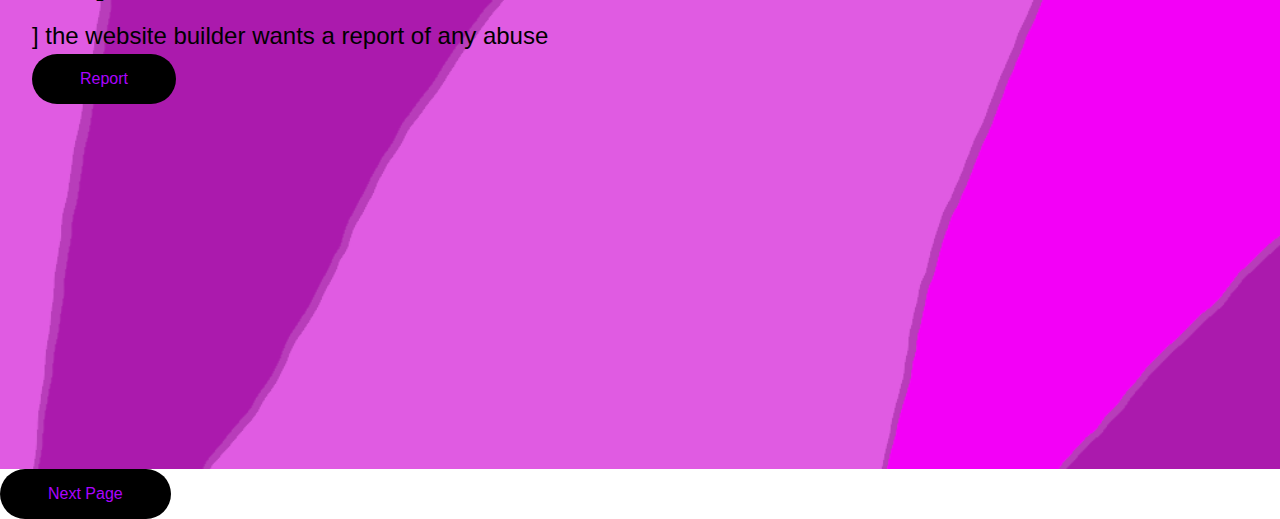
==== commit 8b7b7bfd: "deleted the banner from issues." ====
--- a/index.html
+++ b/index.html
@@ -1,15 +1,7 @@
 !DOCTYPE html>
 <html lang="en">
   <head>
-  </div>
-</div class="column-right">
-<img
-src="slimyywolfbanner.png"
-alt="illustration
-"
-class="hero-image"
-class="column-left"
-</div>
+
 
     <meta charset="UTF-8" />
     <meta name="viewport" content="width=device-width, initial-scale=1.0" />
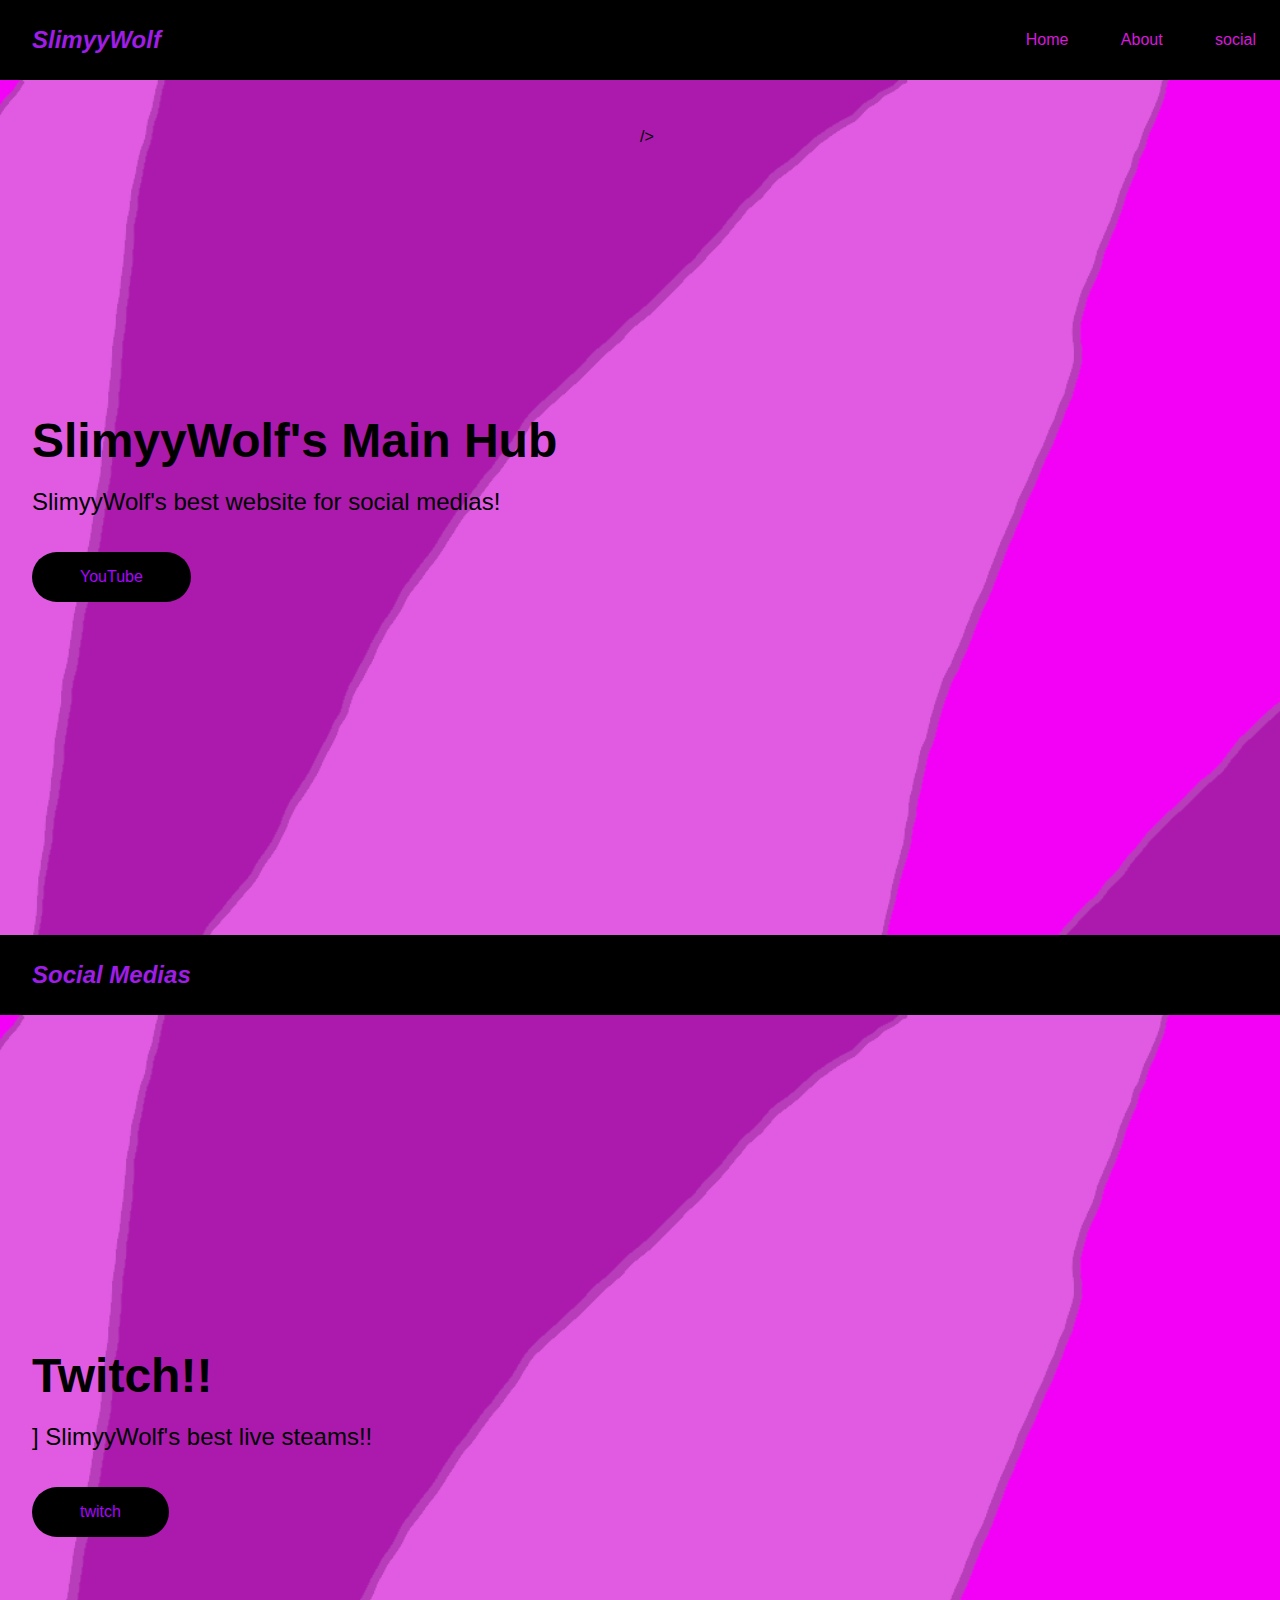
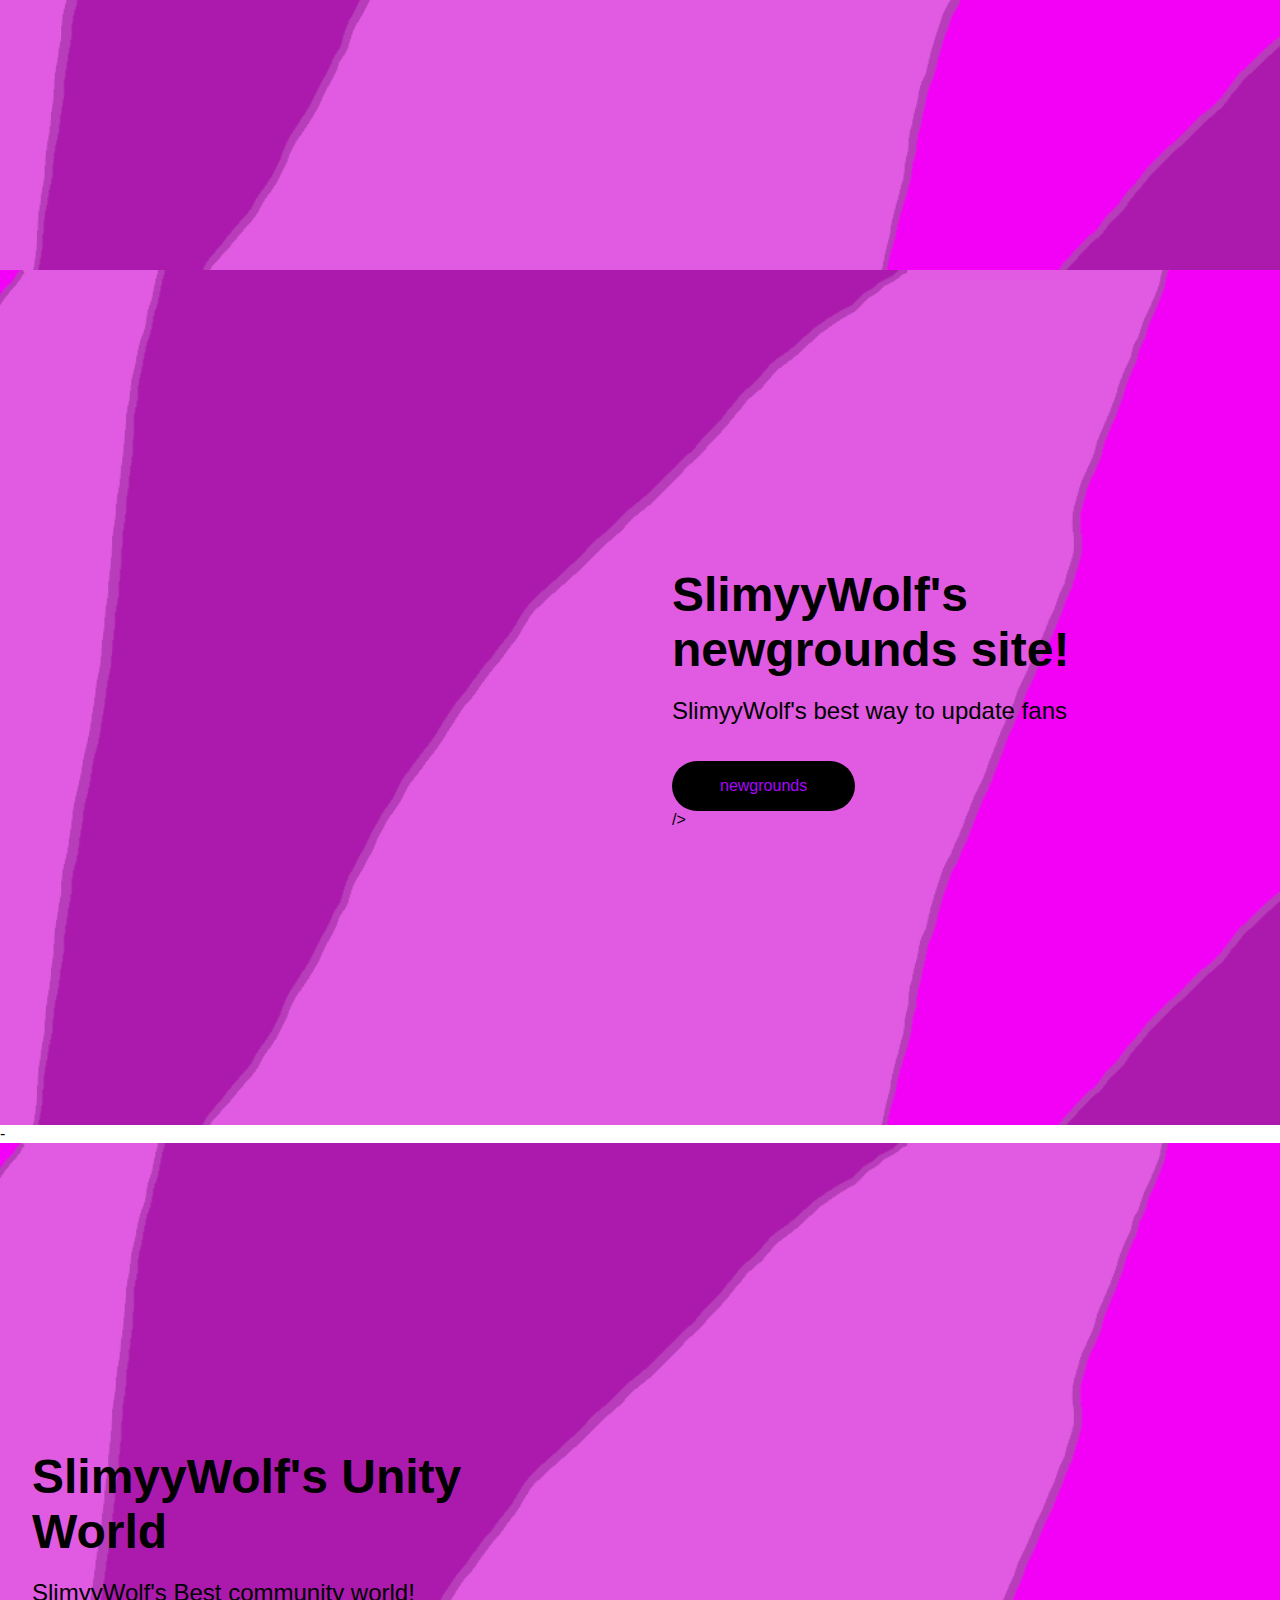
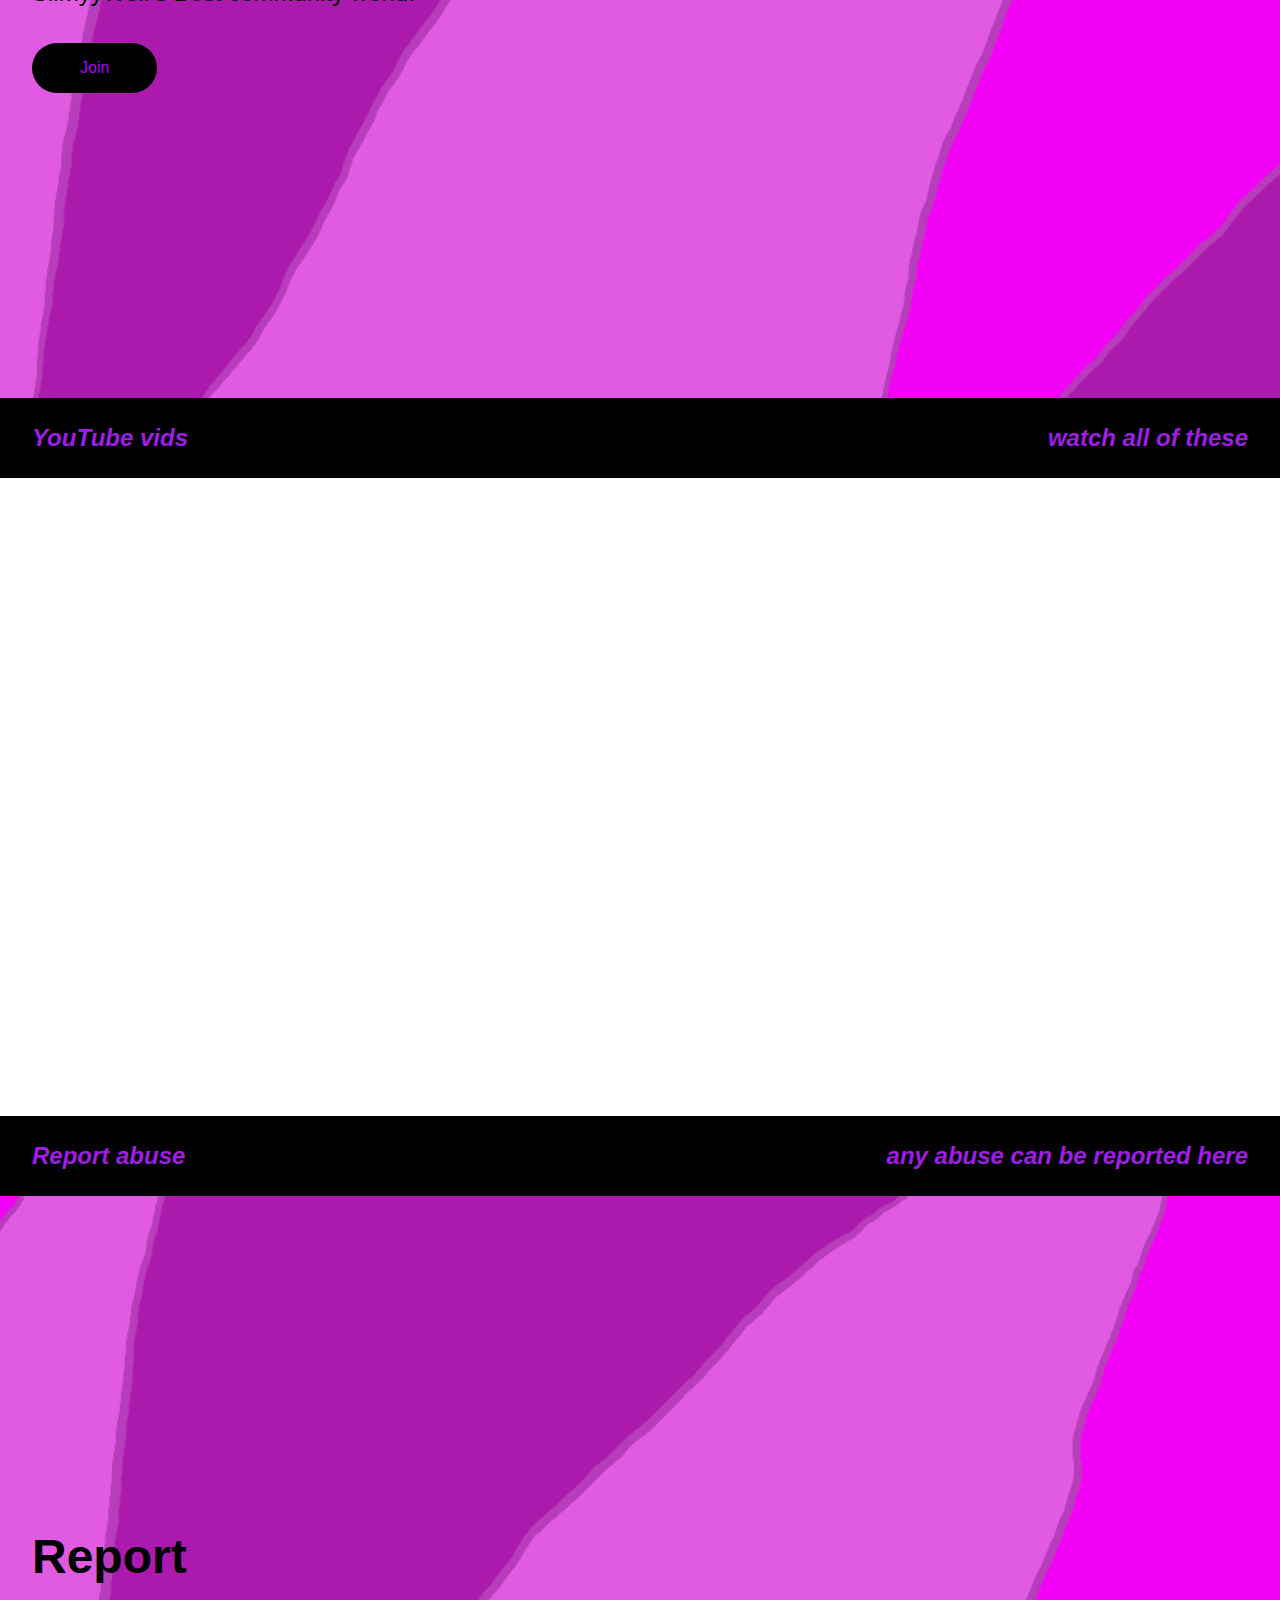
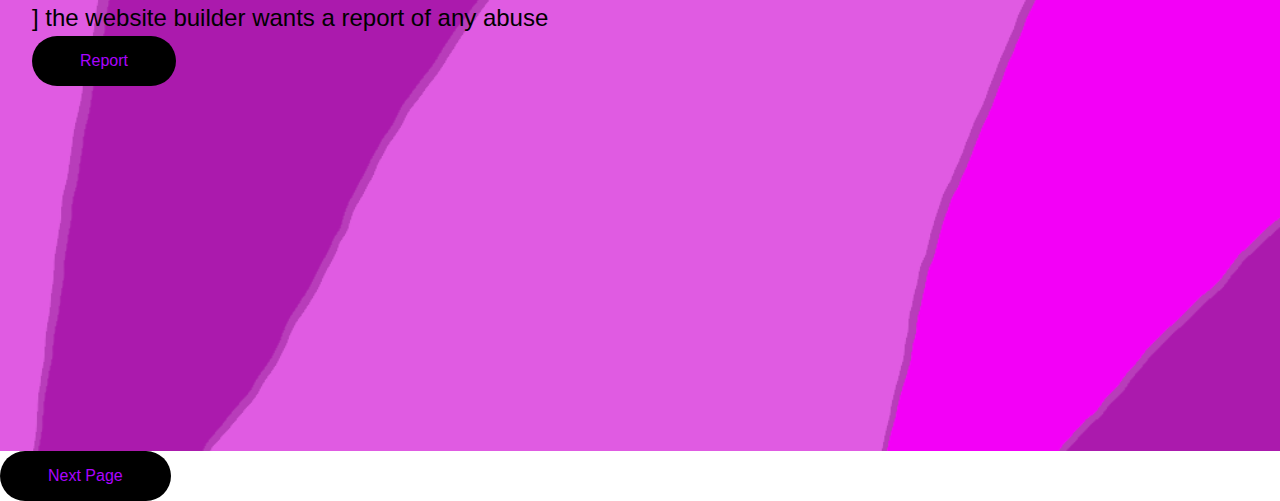
==== commit a3c34091: "deleted the banner from issues." ====
--- a/index.html
+++ b/index.html
@@ -1,4 +1,4 @@
-!DOCTYPE html>
+<!DOCTYPE html>
 <html lang="en">
   <head>
 
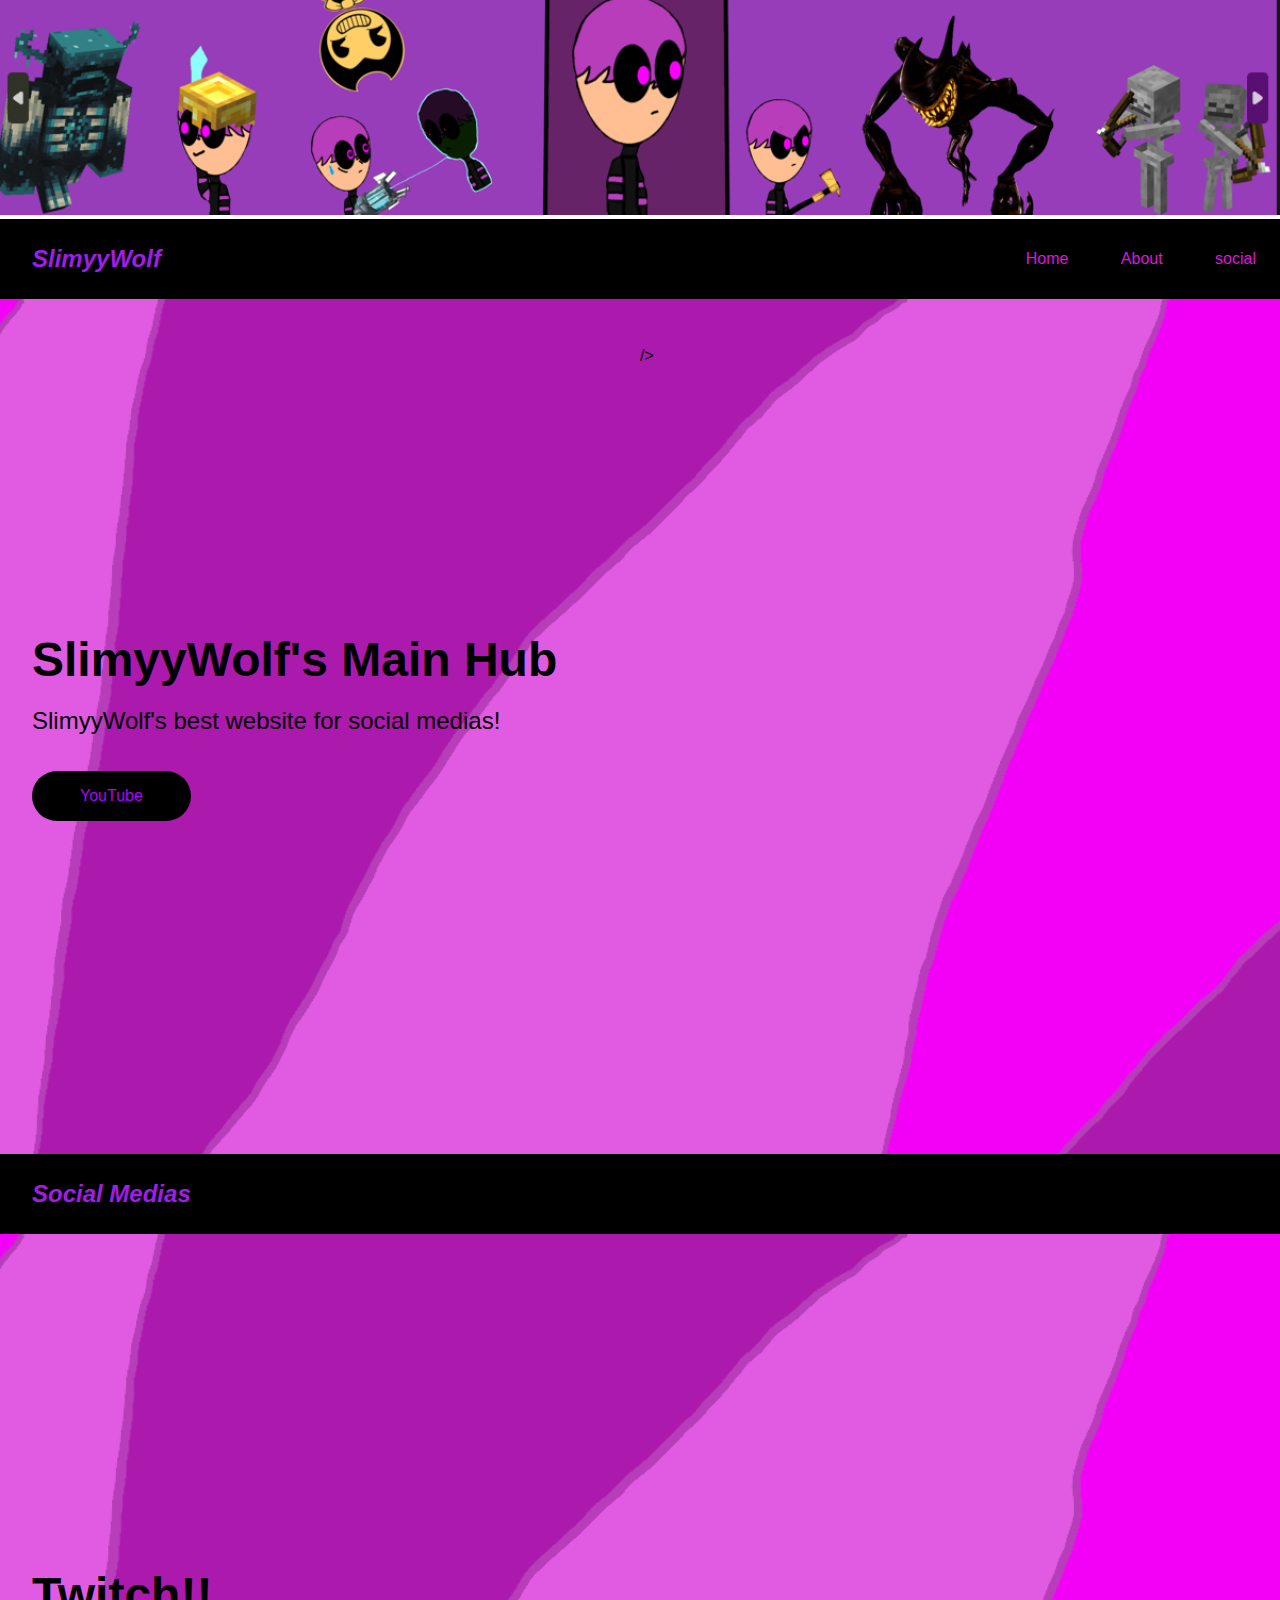
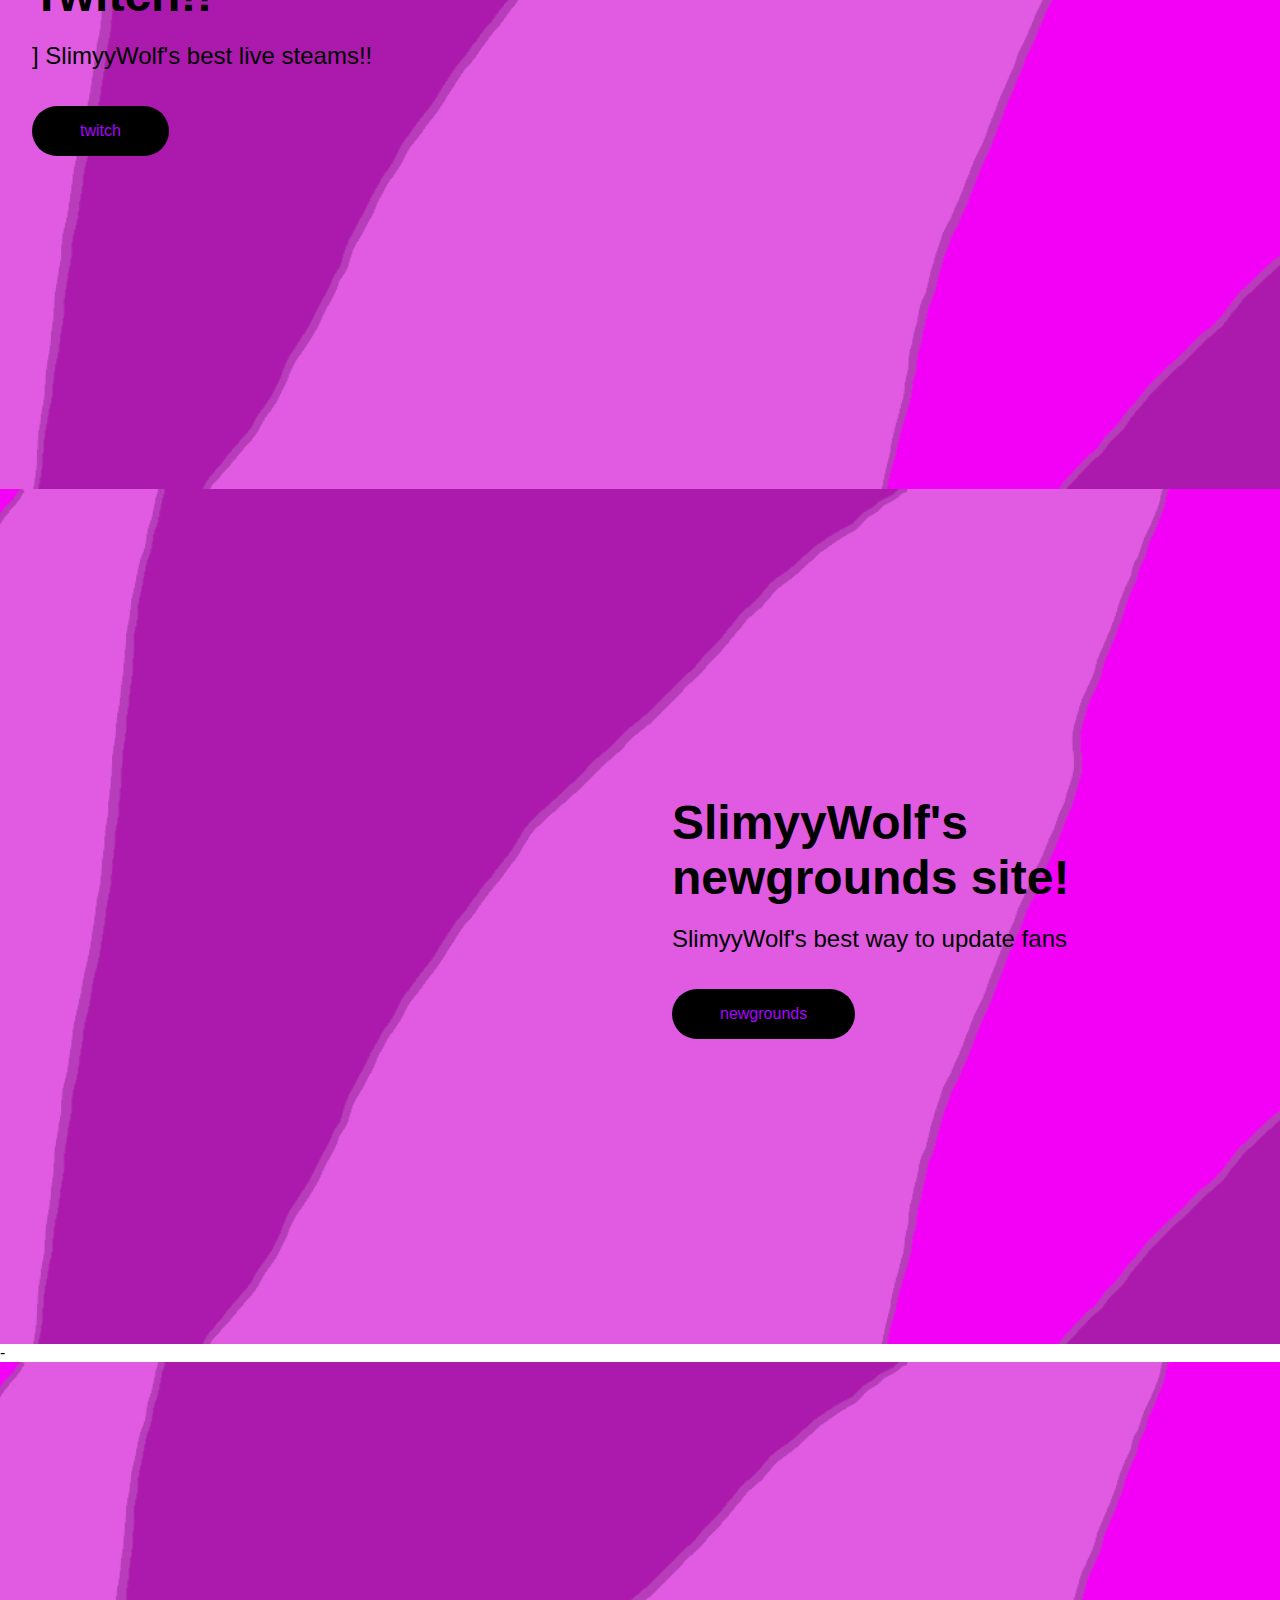
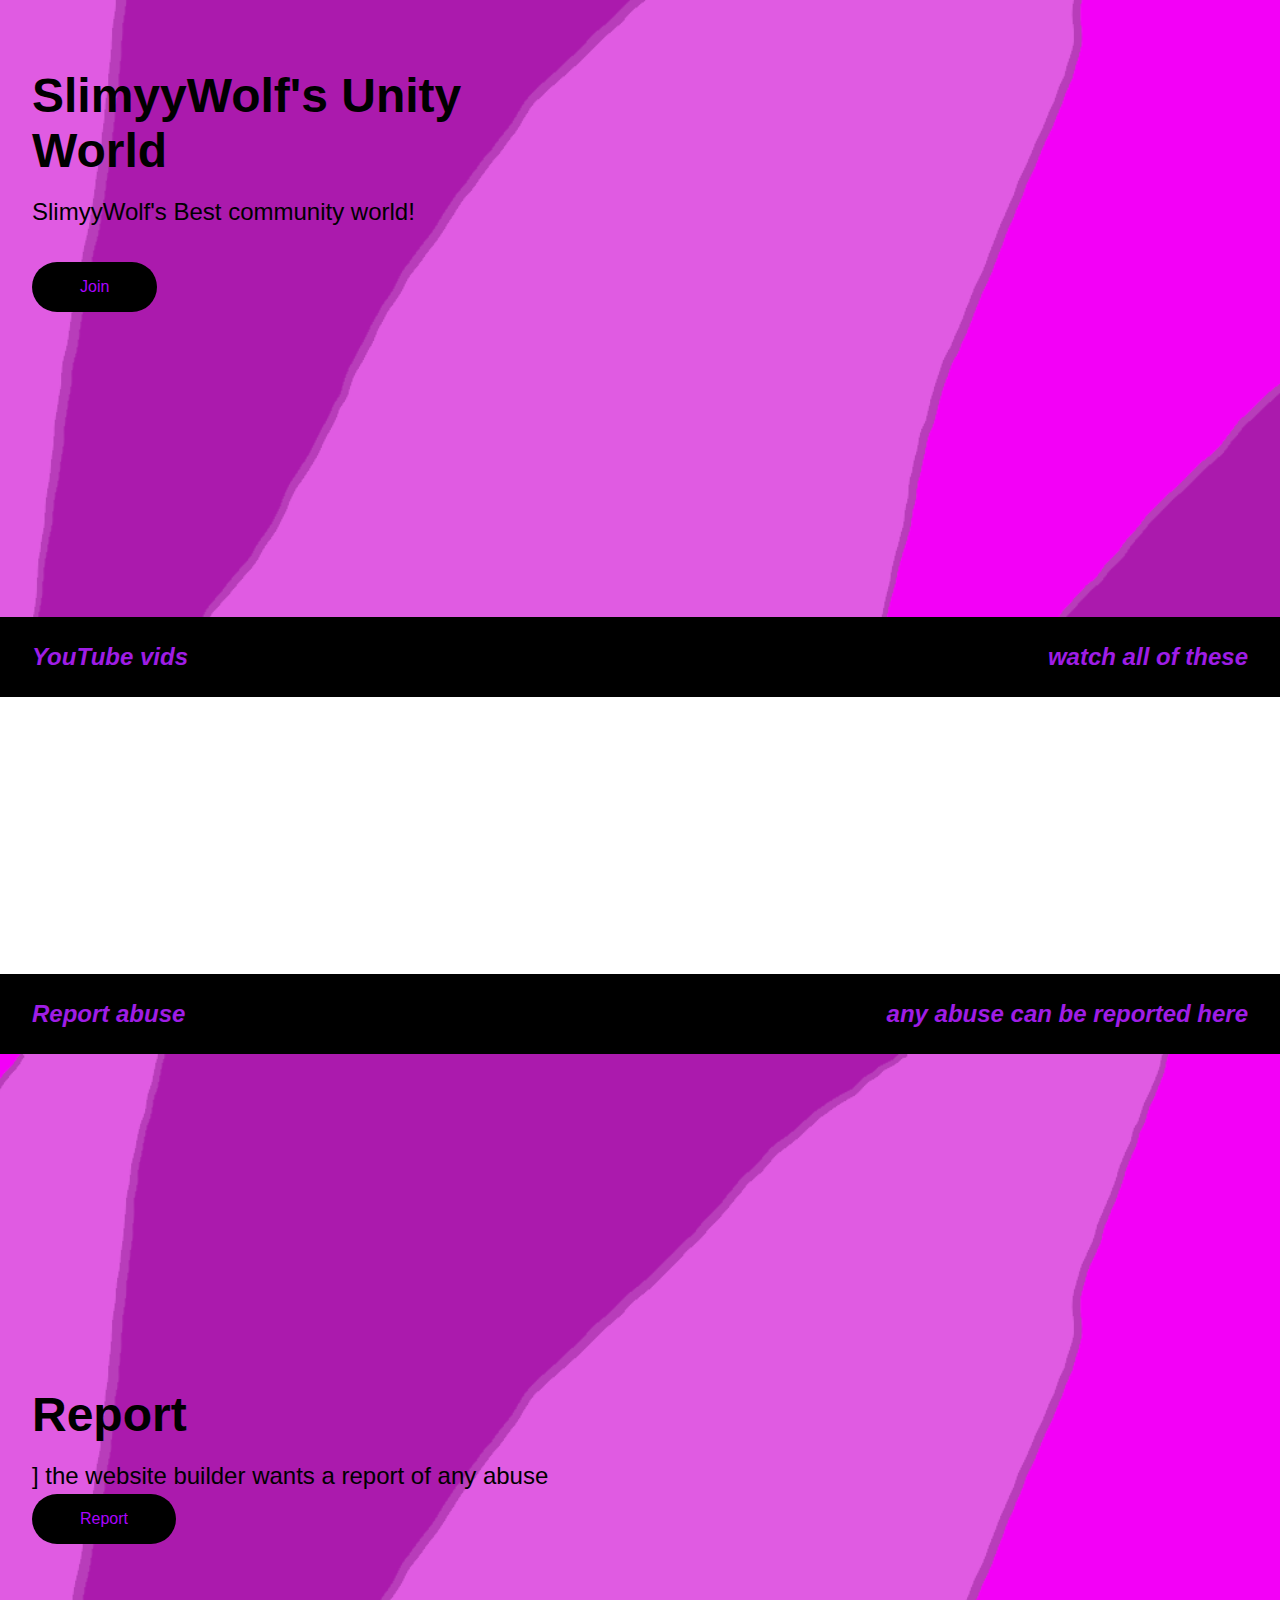
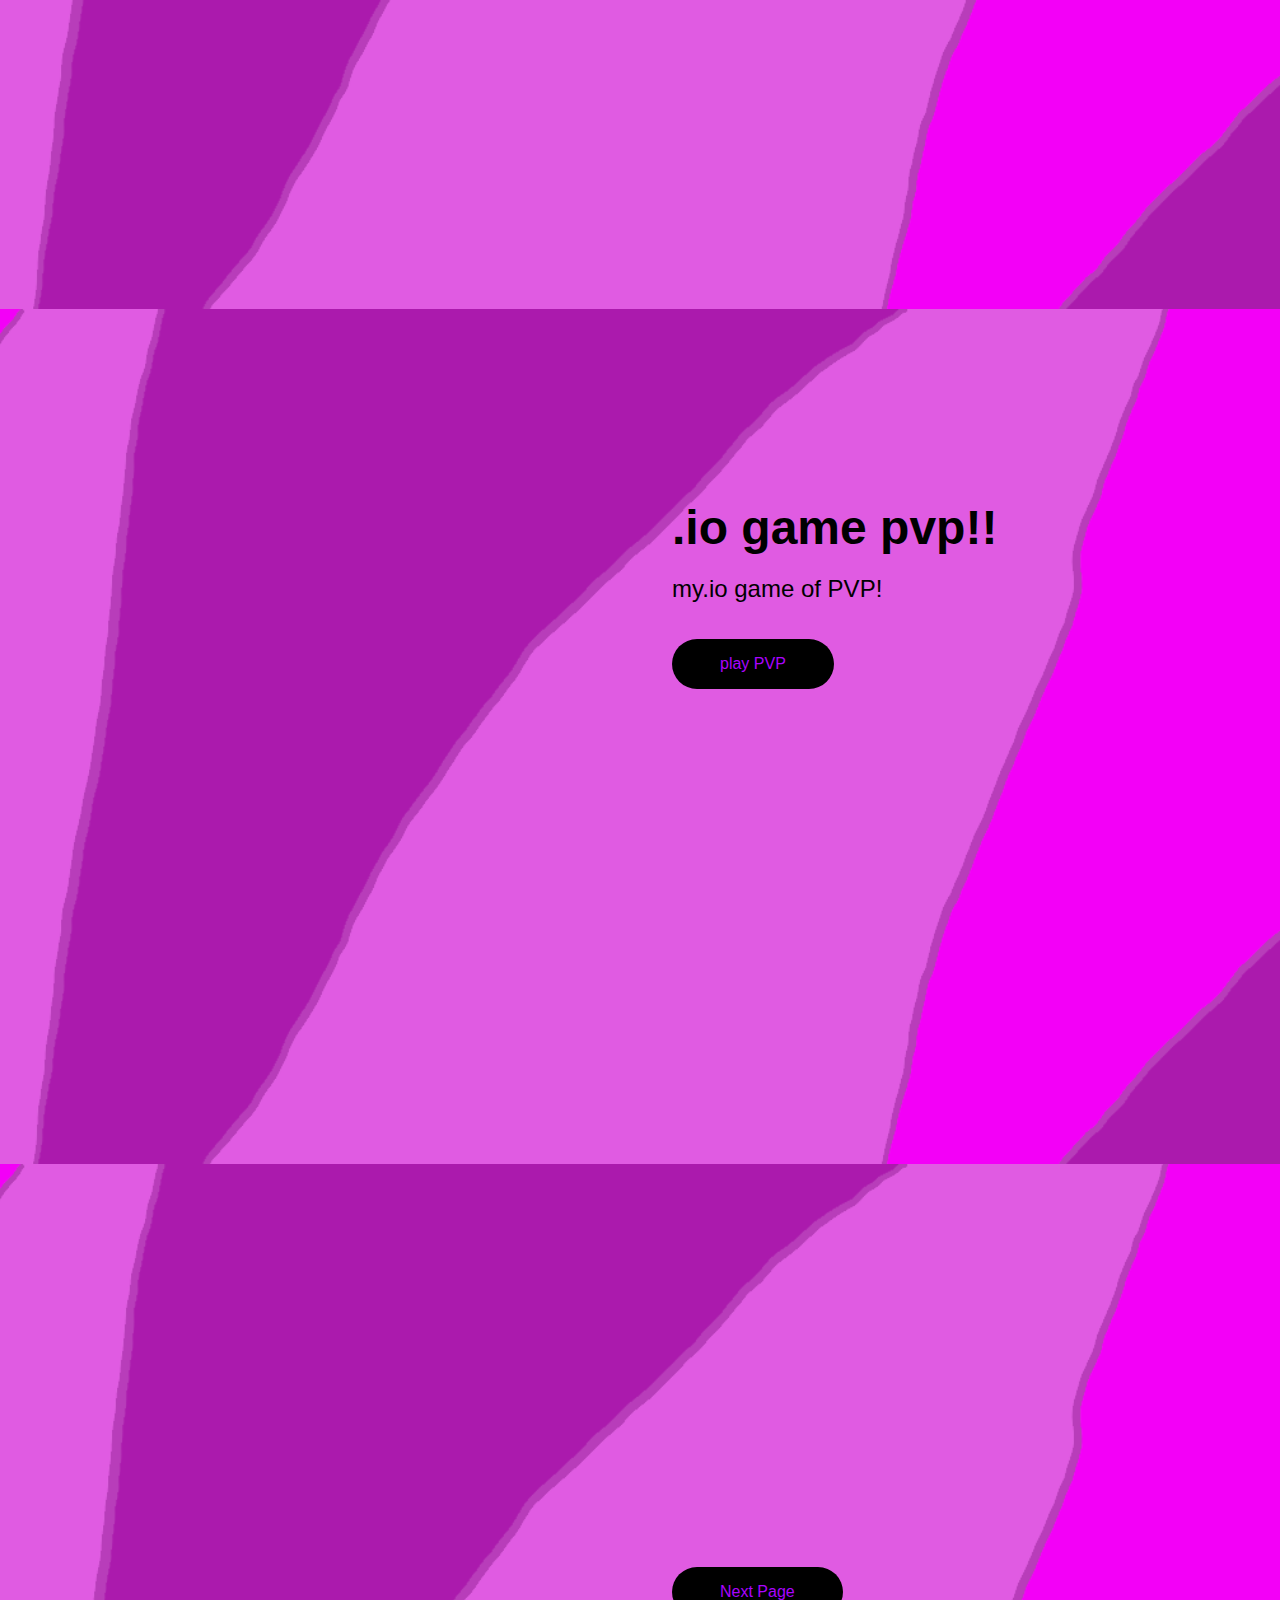
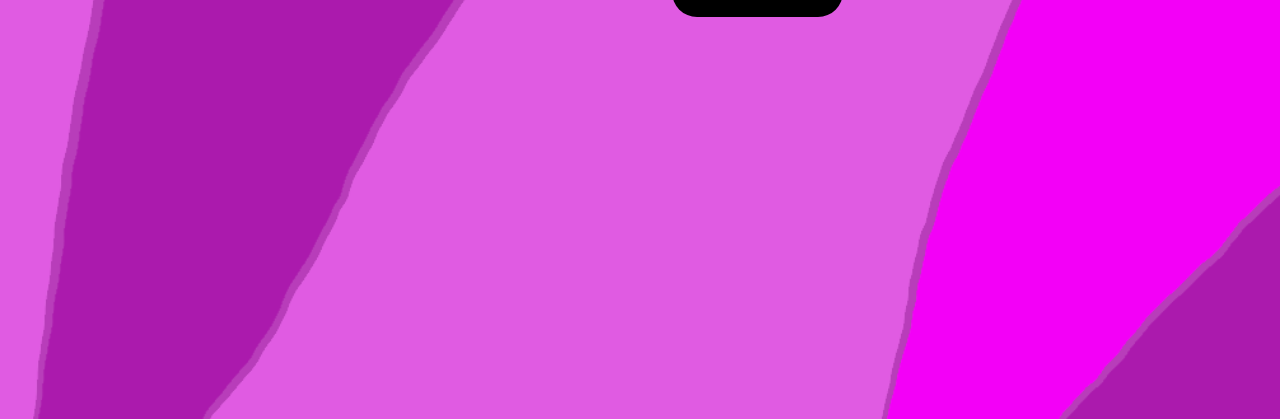
==== commit abc16aa4: "Update index.html" ====
--- a/index.html
+++ b/index.html
@@ -1,7 +1,16 @@
 <!DOCTYPE html>
 <html lang="en">
   <head>
-
+  </div>
+</div class="column-right">
+<img
+src="slimyywolfbanner.png"
+alt="illustration
+"
+class="hero-image"
+class="column-left"
+</div>
+<link rel="stylesheet" href="main.js"
 
     <meta charset="UTF-8" />
     <meta name="viewport" content="width=device-width, initial-scale=1.0" />
@@ -92,7 +101,6 @@
           <button>newgrounds</button>
           </a>
 
-          />
         </div>
       </div>
     </section>
@@ -135,10 +143,10 @@
   </div>
 </nav>
 
-<iframe width="560" height="315" src="https://www.youtube.com/embed/JYI82sL5CFk?si=ZQePUoefAfoMRxuF" title="YouTube video player" frameborder="0" allow="accelerometer; autoplay; clipboard-write; encrypted-media; gyroscope; picture-in-picture; web-share" referrerpolicy="strict-origin-when-cross-origin" allowfullscreen></iframe>
-<iframe width="560" height="315" src="https://www.youtube.com/embed/kWiMerK0Jjs?si=c_wNlq6InqwY7W2Z" title="YouTube video player" frameborder="0" allow="accelerometer; autoplay; clipboard-write; encrypted-media; gyroscope; picture-in-picture; web-share" referrerpolicy="strict-origin-when-cross-origin" allowfullscreen></iframe>
-<iframe width="560" height="315" src="https://www.youtube.com/embed/GbiIUAUXuYg?si=q_3RU4bE30FXyP9s" title="YouTube video player" frameborder="0" allow="accelerometer; autoplay; clipboard-write; encrypted-media; gyroscope; picture-in-picture; web-share" referrerpolicy="strict-origin-when-cross-origin" allowfullscreen></iframe>
-<iframe width="560" height="315" src="https://www.youtube.com/embed/ngku81SGIhY?si=L8WRG0_JOU79-iGH" title="YouTube video player" frameborder="0" allow="accelerometer; autoplay; clipboard-write; encrypted-media; gyroscope; picture-in-picture; web-share" referrerpolicy="strict-origin-when-cross-origin" allowfullscreen></iframe>
+<iframe width="273" height="273" src="https://www.youtube.com/embed/JYI82sL5CFk?si=ZQePUoefAfoMRxuF" title="YouTube video player" frameborder="0" allow="accelerometer; autoplay; clipboard-write; encrypted-media; gyroscope; picture-in-picture; web-share" referrerpolicy="strict-origin-when-cross-origin" allowfullscreen></iframe>
+<iframe width="273" height="273" src="https://www.youtube.com/embed/kWiMerK0Jjs?si=c_wNlq6InqwY7W2Z" title="YouTube video player" frameborder="0" allow="accelerometer; autoplay; clipboard-write; encrypted-media; gyroscope; picture-in-picture; web-share" referrerpolicy="strict-origin-when-cross-origin" allowfullscreen></iframe>
+<iframe width="273" height="273" src="https://www.youtube.com/embed/GbiIUAUXuYg?si=q_3RU4bE30FXyP9s" title="YouTube video player" frameborder="0" allow="accelerometer; autoplay; clipboard-write; encrypted-media; gyroscope; picture-in-picture; web-share" referrerpolicy="strict-origin-when-cross-origin" allowfullscreen></iframe>
+<iframe width="273" height="273" src="https://www.youtube.com/embed/ngku81SGIhY?si=L8WRG0_JOU79-iGH" title="YouTube video player" frameborder="0" allow="accelerometer; autoplay; clipboard-write; encrypted-media; gyroscope; picture-in-picture; web-share" referrerpolicy="strict-origin-when-cross-origin" allowfullscreen></iframe>
 
 <html lang="en">
   <head>
@@ -170,7 +178,31 @@
   </body>
 </html>
 
-
+</nav>
+<section class="hero">
+  <div class="hero-container">
+    <div class="column-left">
+      <h1>.io game pvp!!</h1>
+      <p>
+        my.io game of PVP!
+      </p>
+      <a 
+      href="https://www.modd.io/play/ykZUdBiqX/">
+      <button>play PVP</button>
+      <a
+
+    </div>
+  </div>
+</section>
+</body>
+</html>
+
+</nav>
+<section class="hero">
+  <div class="hero-container">
+    <div class="column-left">
 <a href="index2.html">
   <button>Next Page</button>
   </a>
+
+ 
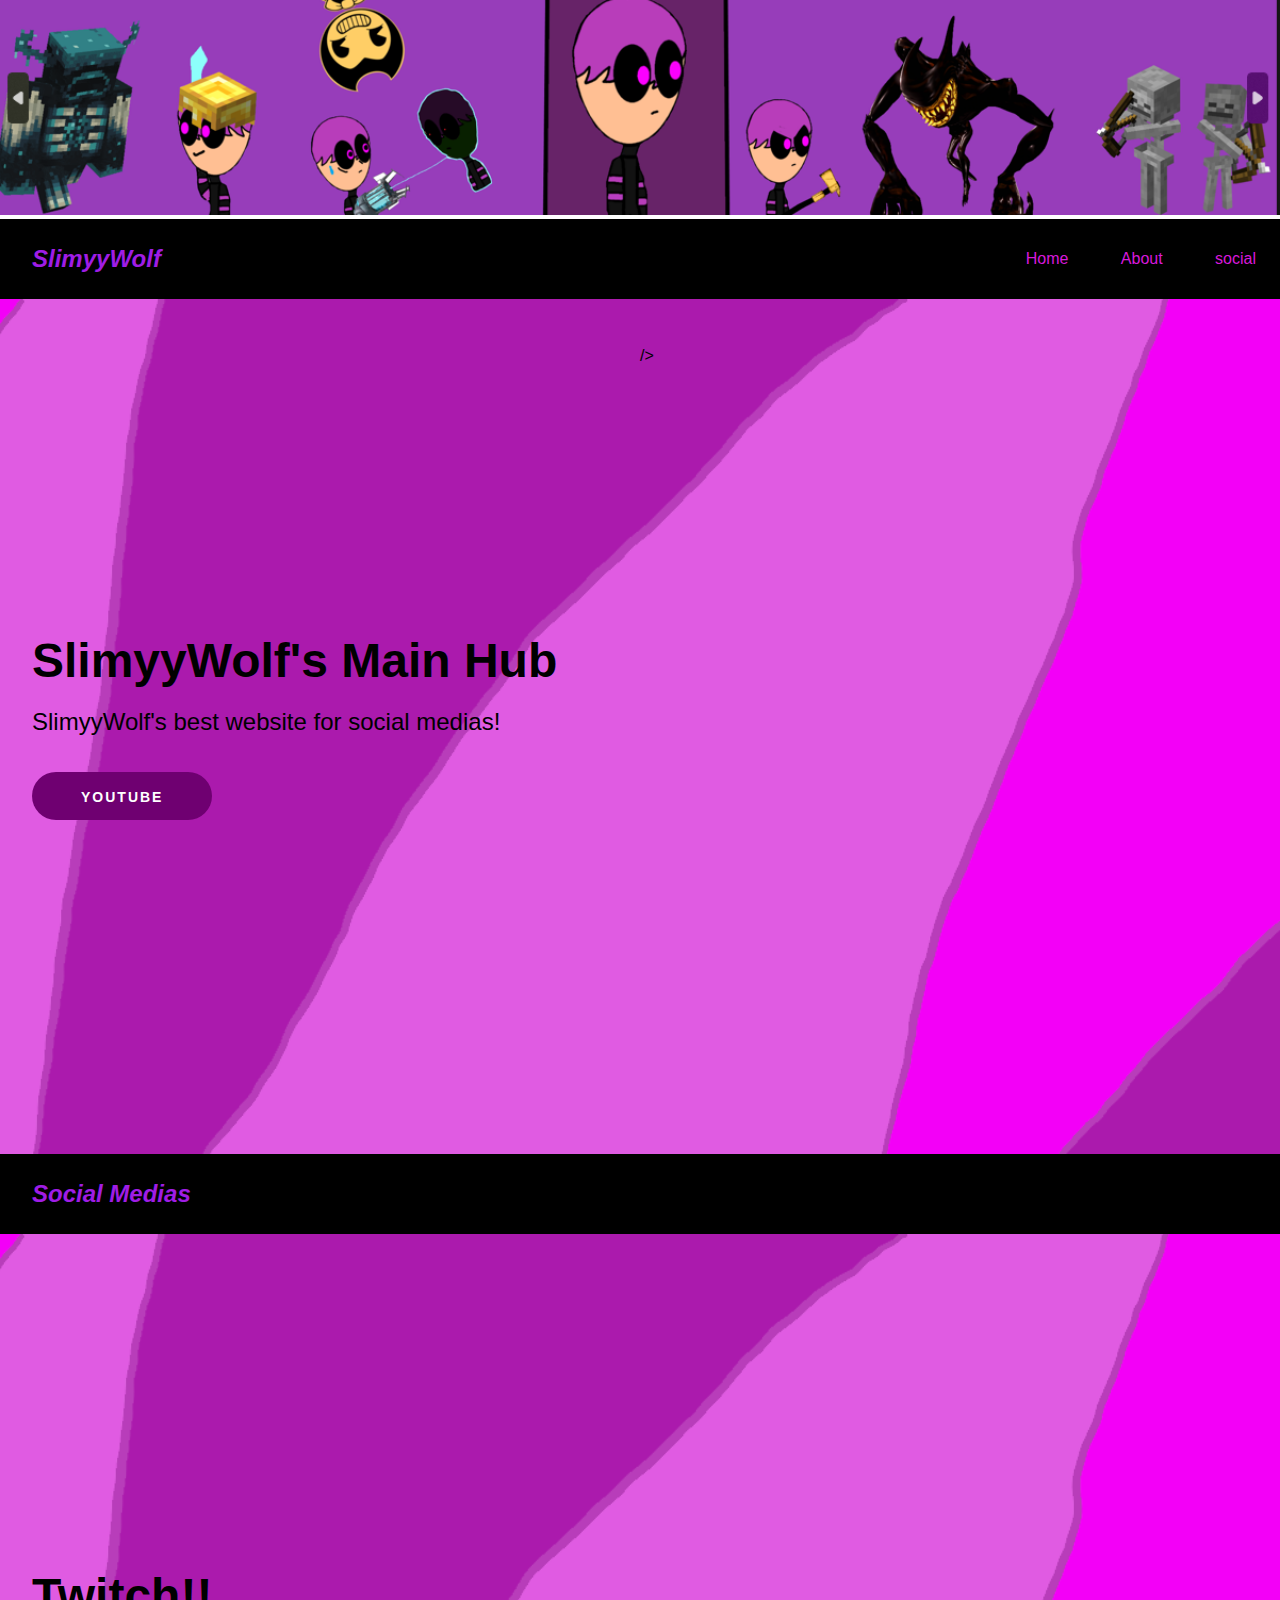
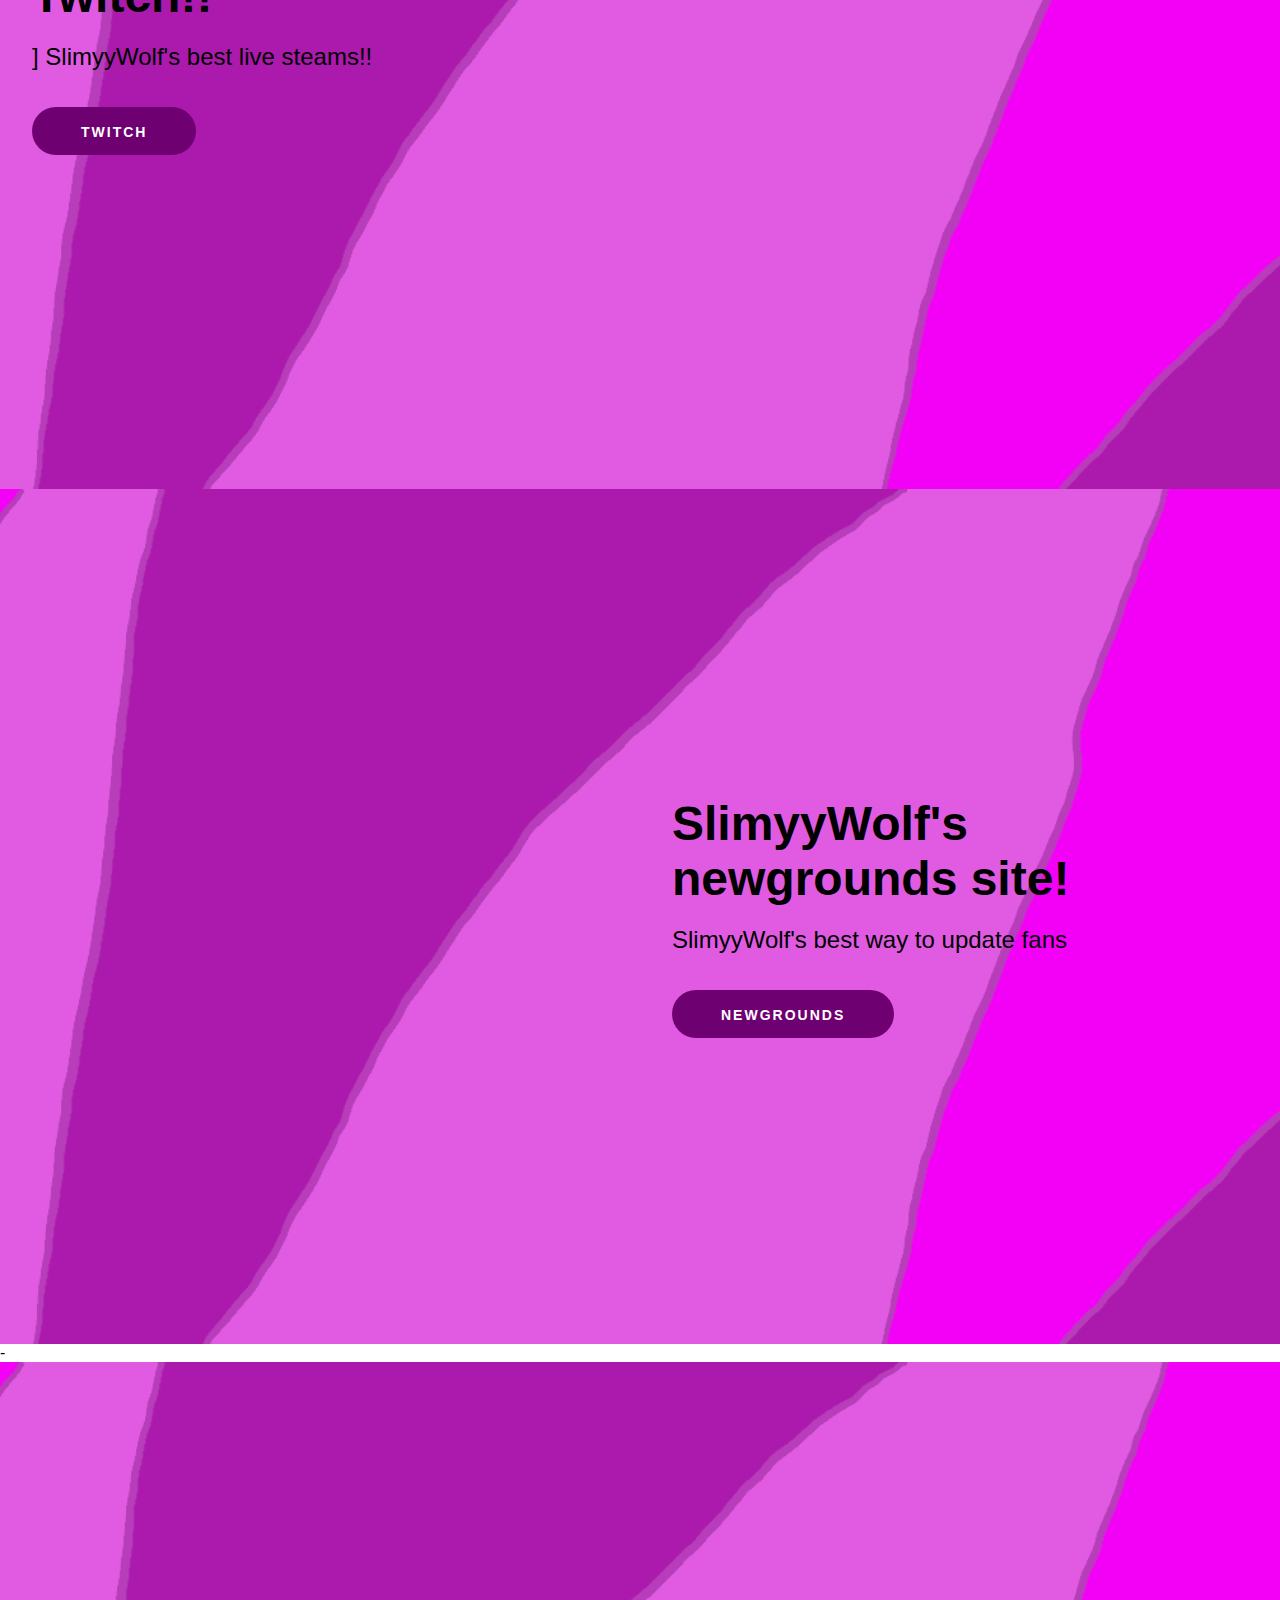
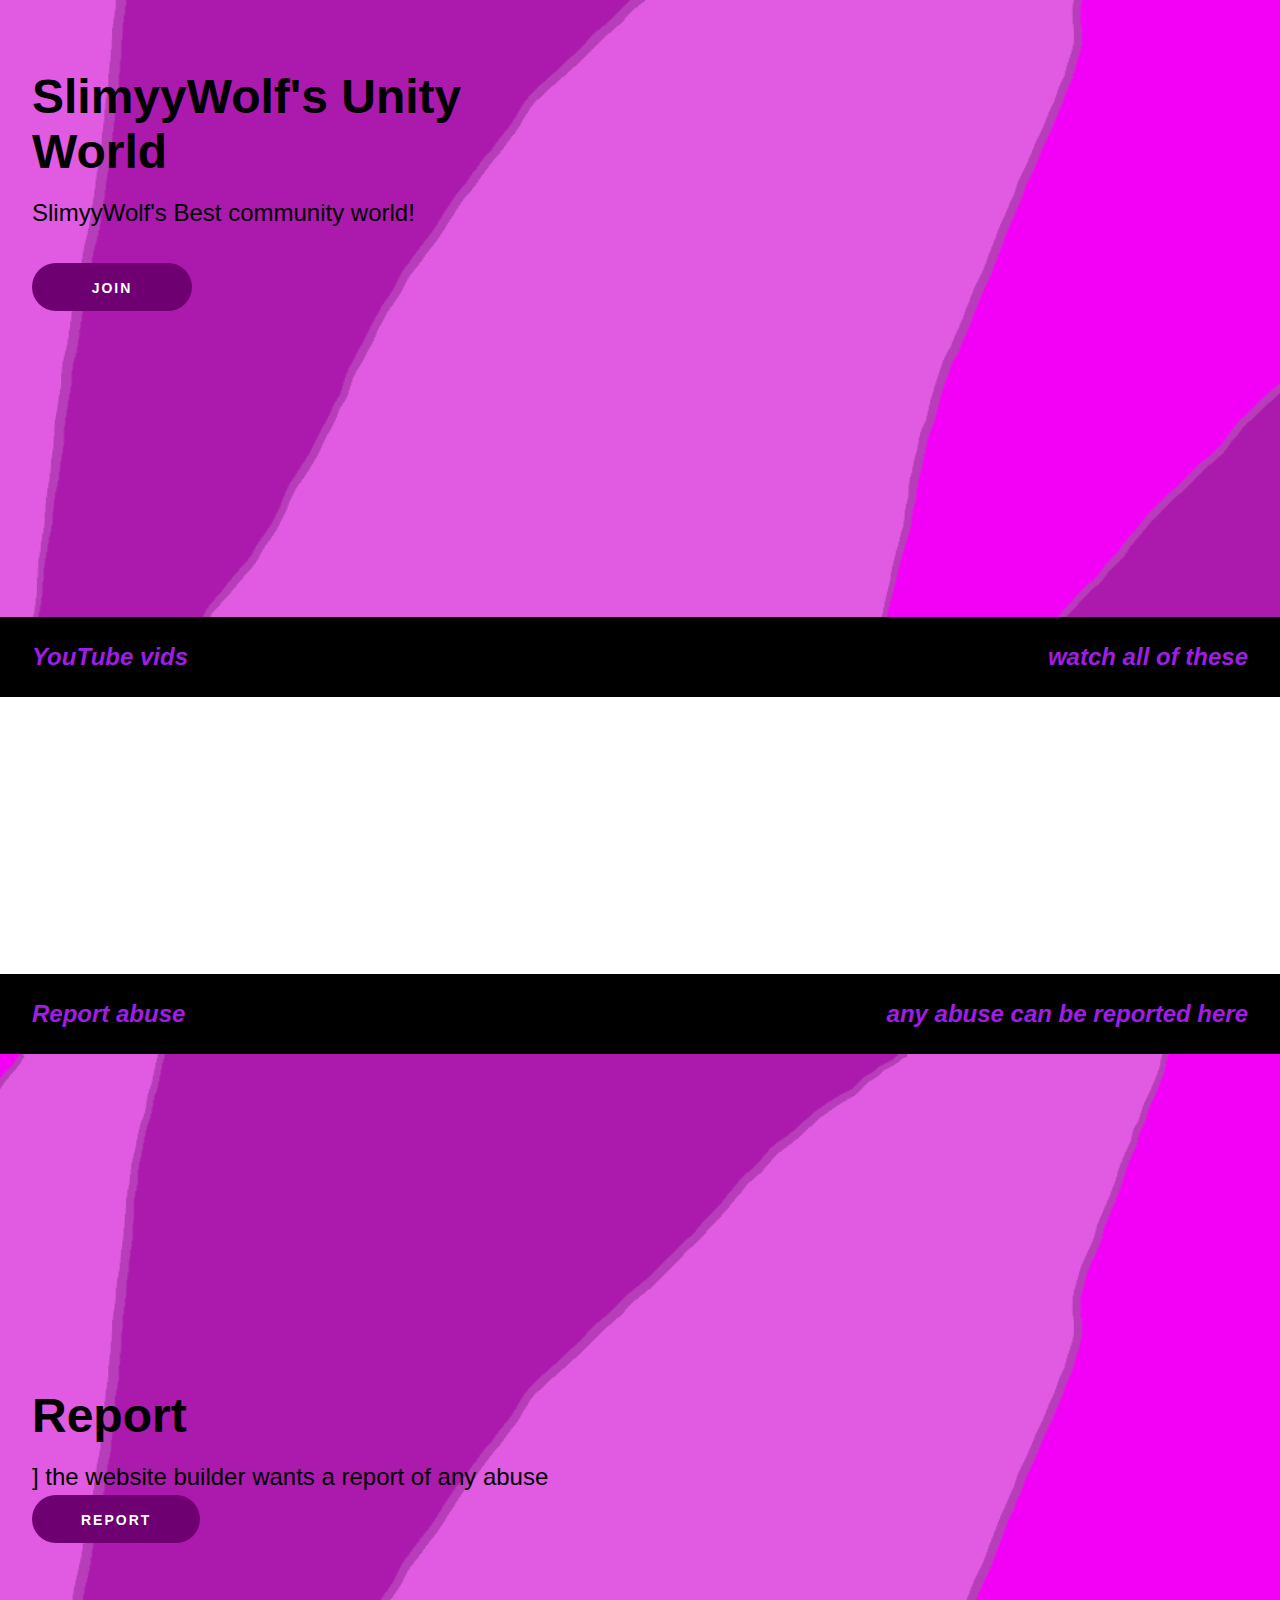
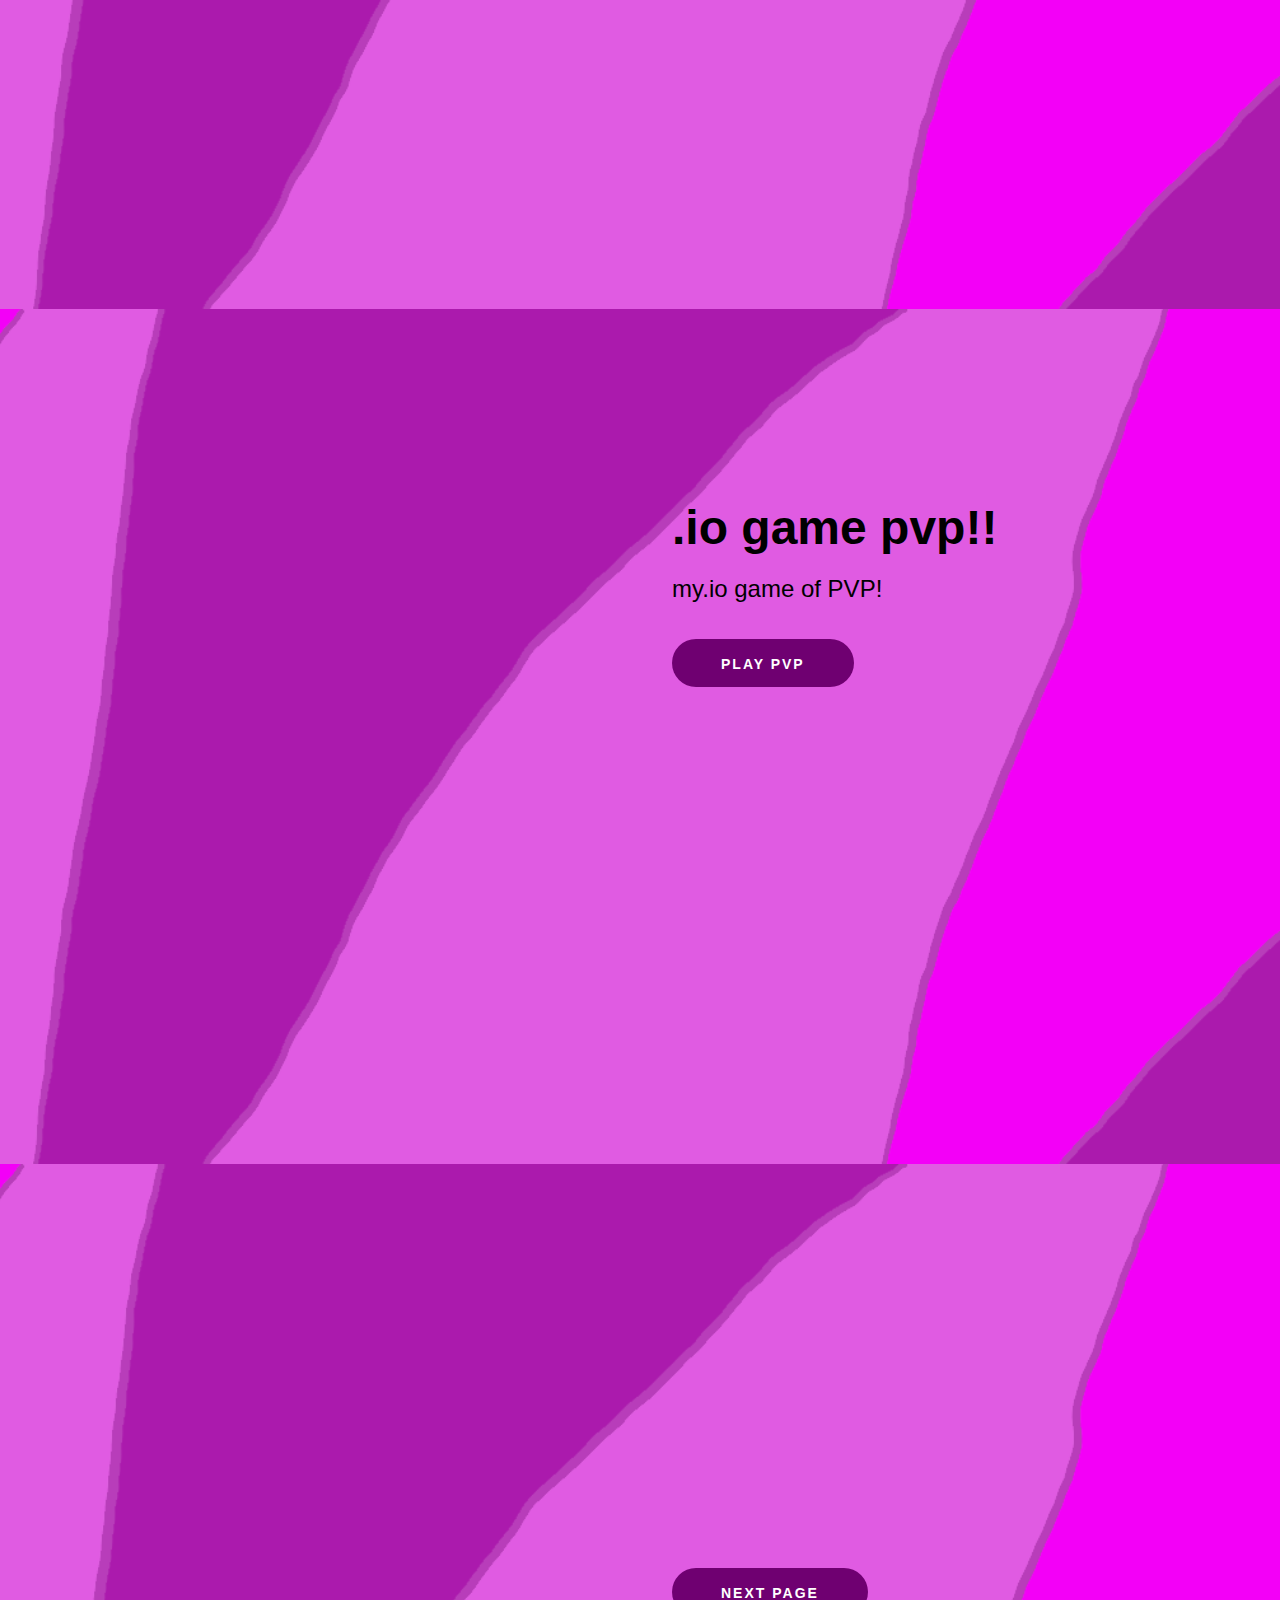
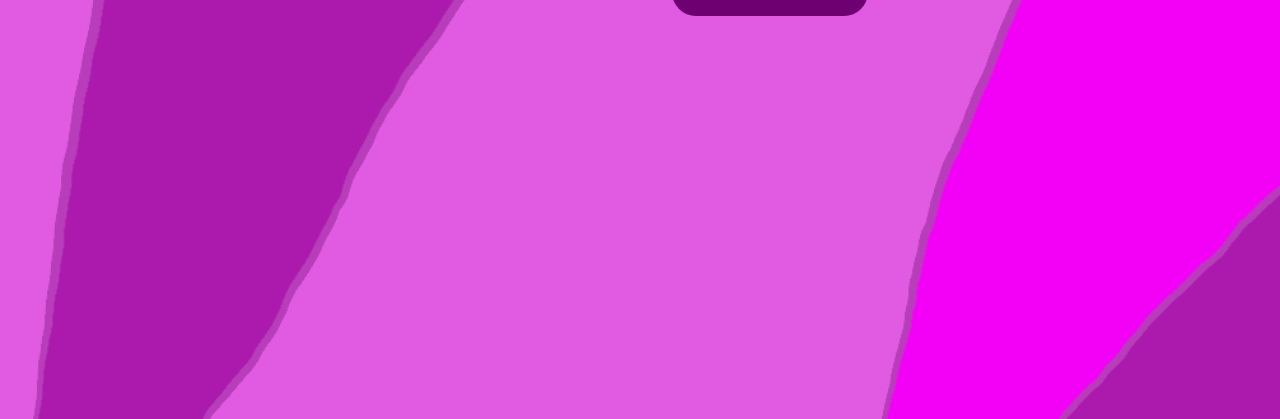
==== commit 2a3a2a7b: "fixed newgrounds" ====
--- a/index.html
+++ b/index.html
@@ -97,7 +97,7 @@
         <p>
           SlimyyWolf's best way to update fans
         </p>
-        <a href="https://www.slimyywolf.newgrounds.com">
+        <a href="slimyywolf.newgrounds.com">
           <button>newgrounds</button>
           </a>
 
--- a/style.css
+++ b/style.css
@@ -1,102 +1,120 @@
 * {
-    box-sizing: border-box;
-    margin: 0;
-    padding: 0;
-    font-family: 'Trebuchet MS', 'Lucida Sans Unicode', 'Lucida Grande',
-      'Lucida Sans', Arial, sans-serif;
+  box-sizing: border-box;
+  margin: 0;
+  padding: 0;
+  font-family: 'Trebuchet MS', 'Lucida Sans Unicode', 'Lucida Grande',
+    'Lucida Sans', Arial, sans-serif;
+}
+
+nav {
+  height: 80px;
+  background: hsl(0, 0%, 0%);
+  display: flex;
+  justify-content: space-between;
+  align-items: center;
+  padding: 0rem calc((100vw - 1300px) / 2);
+}
+
+.logo {
+  color: #9f1de5;
+  font-size: 1.5rem;
+  font-weight: bold;
+  font-style: italic;
+  padding: 0 2rem;
+}
+
+nav a {
+  text-decoration: none;
+  color: #d819db;
+  padding: 0 1.5rem;
+}
+
+nav a:hover {
+  color: #fff;
+}
+
+   .hero {
+  background-image:url(websitebannerimage.png) ;
+  background-repeat: no-repeat;
+  background-position: center;
+  background-position: fixed;
+  background-size: cover;
+}
+
+.hero-container {
+  display: grid;
+  grid-template-columns: 1fr 1fr;
+  height: 95vh;
+  padding: 3rem calc((100vw - 1300px) / 2);
+}
+
+.column-left {
+  display: flex;
+  flex-direction: column;
+  justify-content: center;
+  align-items: flex-start;
+  color: #000;
+  padding: 0rem 2rem;
+}
+
+.column-left h1 {
+  margin-bottom: 1rem;
+  font-size: 3rem;
+}
+
+.column-left p {
+  margin-bottom: 2rem;
+  font-size: 1.5rem;
+  line-height: 1.5;
+}
+
+button {
+  display: inline-block;
+  outline: none;
+  cursor: pointer;
+  font-size: 14px;
+  line-height: 1;
+  border-radius: 500px;
+  transition-property: background-color,border-color,color,box-shadow,filter;
+  transition-duration: .3s;
+  border: 1px solid transparent;
+  letter-spacing: 2px;
+  min-width: 160px;
+  text-transform: uppercase;
+  white-space: normal;
+  font-weight: 700;
+  text-align: center;
+  padding: 17px 48px;
+  color: #fff;
+  background-color: #6f0071;
+  height: 48px;
+  :hover{
+      transform: scale(1.04);
+      background-color: #fb00ff;
   }
-  
-  nav {
-    height: 80px;
-    background: hsl(0, 0%, 0%);
-    display: flex;
-    justify-content: space-between;
-    align-items: center;
-    padding: 0rem calc((100vw - 1300px) / 2);
+
+}
+
+
+button:hover {
+  background: #ffffff;
+  color: #000;
+}
+
+.column-right {
+  display: flex;
+  justify-content: center;
+  align-items: center;
+  padding: 0rem 2rem;
+}
+
+.hero-image {
+  width: 100%;
+  height: 100%;
+}
+
+@media screen and (max-width: 768px) {
+  .hero-container {
+    grid-template-columns: 1fr;
   }
-  
-  .logo {
-    color: #9f1de5;
-    font-size: 1.5rem;
-    font-weight: bold;
-    font-style: italic;
-    padding: 0 2rem;
-  }
-  
-  nav a {
-    text-decoration: none;
-    color: #d819db;
-    padding: 0 1.5rem;
-  }
-  
-  nav a:hover {
-    color: #fff;
-  }
-  
-     .hero {
-    background-image:url(websitebannerimage.png) ;
-    background-repeat: no-repeat;
-    background-position: center;
-    background-position: fixed;
-    background-size: cover;
-  }
-  
-  .hero-container {
-    display: grid;
-    grid-template-columns: 1fr 1fr;
-    height: 95vh;
-    padding: 3rem calc((100vw - 1300px) / 2);
-  }
-  
-  .column-left {
-    display: flex;
-    flex-direction: column;
-    justify-content: center;
-    align-items: flex-start;
-    color: #000;
-    padding: 0rem 2rem;
-  }
-  
-  .column-left h1 {
-    margin-bottom: 1rem;
-    font-size: 3rem;
-  }
-  
-  .column-left p {
-    margin-bottom: 2rem;
-    font-size: 1.5rem;
-    line-height: 1.5;
-  }
-  
-  button {
-    padding: 1rem 3rem;
-    font-size: 1rem;
-    border: none;
-    color: #aa04fd;
-    background: #000;
-    cursor: pointer;
-    border-radius: 50px;
-  }
-  
-  button:hover {
-    background: #fff;
-    color: #000;
-  }
-  
-  .column-right {
-    display: flex;
-    justify-content: center;
-    align-items: center;
-    padding: 0rem 2rem;
-  }
-  
-  .hero-image {
-    width: 100%;
-    height: 100%;
-  }
-  
-  @media screen and (max-width: 768px) {
-    .hero-container {
-      grid-template-columns: 1fr;
-    }
-  }
+}
--- a/style.css
+++ b/style.css
@@ -1,102 +1,120 @@
 * {
-    box-sizing: border-box;
-    margin: 0;
-    padding: 0;
-    font-family: 'Trebuchet MS', 'Lucida Sans Unicode', 'Lucida Grande',
-      'Lucida Sans', Arial, sans-serif;
+  box-sizing: border-box;
+  margin: 0;
+  padding: 0;
+  font-family: 'Trebuchet MS', 'Lucida Sans Unicode', 'Lucida Grande',
+    'Lucida Sans', Arial, sans-serif;
+}
+
+nav {
+  height: 80px;
+  background: hsl(0, 0%, 0%);
+  display: flex;
+  justify-content: space-between;
+  align-items: center;
+  padding: 0rem calc((100vw - 1300px) / 2);
+}
+
+.logo {
+  color: #9f1de5;
+  font-size: 1.5rem;
+  font-weight: bold;
+  font-style: italic;
+  padding: 0 2rem;
+}
+
+nav a {
+  text-decoration: none;
+  color: #d819db;
+  padding: 0 1.5rem;
+}
+
+nav a:hover {
+  color: #fff;
+}
+
+   .hero {
+  background-image:url(websitebannerimage.png) ;
+  background-repeat: no-repeat;
+  background-position: center;
+  background-position: fixed;
+  background-size: cover;
+}
+
+.hero-container {
+  display: grid;
+  grid-template-columns: 1fr 1fr;
+  height: 95vh;
+  padding: 3rem calc((100vw - 1300px) / 2);
+}
+
+.column-left {
+  display: flex;
+  flex-direction: column;
+  justify-content: center;
+  align-items: flex-start;
+  color: #000;
+  padding: 0rem 2rem;
+}
+
+.column-left h1 {
+  margin-bottom: 1rem;
+  font-size: 3rem;
+}
+
+.column-left p {
+  margin-bottom: 2rem;
+  font-size: 1.5rem;
+  line-height: 1.5;
+}
+
+button {
+  display: inline-block;
+  outline: none;
+  cursor: pointer;
+  font-size: 14px;
+  line-height: 1;
+  border-radius: 500px;
+  transition-property: background-color,border-color,color,box-shadow,filter;
+  transition-duration: .3s;
+  border: 1px solid transparent;
+  letter-spacing: 2px;
+  min-width: 160px;
+  text-transform: uppercase;
+  white-space: normal;
+  font-weight: 700;
+  text-align: center;
+  padding: 17px 48px;
+  color: #fff;
+  background-color: #6f0071;
+  height: 48px;
+  :hover{
+      transform: scale(1.04);
+      background-color: #fb00ff;
   }
-  
-  nav {
-    height: 80px;
-    background: hsl(0, 0%, 0%);
-    display: flex;
-    justify-content: space-between;
-    align-items: center;
-    padding: 0rem calc((100vw - 1300px) / 2);
+
+}
+
+
+button:hover {
+  background: #ffffff;
+  color: #000;
+}
+
+.column-right {
+  display: flex;
+  justify-content: center;
+  align-items: center;
+  padding: 0rem 2rem;
+}
+
+.hero-image {
+  width: 100%;
+  height: 100%;
+}
+
+@media screen and (max-width: 768px) {
+  .hero-container {
+    grid-template-columns: 1fr;
   }
-  
-  .logo {
-    color: #9f1de5;
-    font-size: 1.5rem;
-    font-weight: bold;
-    font-style: italic;
-    padding: 0 2rem;
-  }
-  
-  nav a {
-    text-decoration: none;
-    color: #d819db;
-    padding: 0 1.5rem;
-  }
-  
-  nav a:hover {
-    color: #fff;
-  }
-  
-     .hero {
-    background-image:url(websitebannerimage.png) ;
-    background-repeat: no-repeat;
-    background-position: center;
-    background-position: fixed;
-    background-size: cover;
-  }
-  
-  .hero-container {
-    display: grid;
-    grid-template-columns: 1fr 1fr;
-    height: 95vh;
-    padding: 3rem calc((100vw - 1300px) / 2);
-  }
-  
-  .column-left {
-    display: flex;
-    flex-direction: column;
-    justify-content: center;
-    align-items: flex-start;
-    color: #000;
-    padding: 0rem 2rem;
-  }
-  
-  .column-left h1 {
-    margin-bottom: 1rem;
-    font-size: 3rem;
-  }
-  
-  .column-left p {
-    margin-bottom: 2rem;
-    font-size: 1.5rem;
-    line-height: 1.5;
-  }
-  
-  button {
-    padding: 1rem 3rem;
-    font-size: 1rem;
-    border: none;
-    color: #aa04fd;
-    background: #000;
-    cursor: pointer;
-    border-radius: 50px;
-  }
-  
-  button:hover {
-    background: #fff;
-    color: #000;
-  }
-  
-  .column-right {
-    display: flex;
-    justify-content: center;
-    align-items: center;
-    padding: 0rem 2rem;
-  }
-  
-  .hero-image {
-    width: 100%;
-    height: 100%;
-  }
-  
-  @media screen and (max-width: 768px) {
-    .hero-container {
-      grid-template-columns: 1fr;
-    }
-  }
+}
--- a/style.css
+++ b/style.css
@@ -1,102 +1,120 @@
 * {
-    box-sizing: border-box;
-    margin: 0;
-    padding: 0;
-    font-family: 'Trebuchet MS', 'Lucida Sans Unicode', 'Lucida Grande',
-      'Lucida Sans', Arial, sans-serif;
+  box-sizing: border-box;
+  margin: 0;
+  padding: 0;
+  font-family: 'Trebuchet MS', 'Lucida Sans Unicode', 'Lucida Grande',
+    'Lucida Sans', Arial, sans-serif;
+}
+
+nav {
+  height: 80px;
+  background: hsl(0, 0%, 0%);
+  display: flex;
+  justify-content: space-between;
+  align-items: center;
+  padding: 0rem calc((100vw - 1300px) / 2);
+}
+
+.logo {
+  color: #9f1de5;
+  font-size: 1.5rem;
+  font-weight: bold;
+  font-style: italic;
+  padding: 0 2rem;
+}
+
+nav a {
+  text-decoration: none;
+  color: #d819db;
+  padding: 0 1.5rem;
+}
+
+nav a:hover {
+  color: #fff;
+}
+
+   .hero {
+  background-image:url(websitebannerimage.png) ;
+  background-repeat: no-repeat;
+  background-position: center;
+  background-position: fixed;
+  background-size: cover;
+}
+
+.hero-container {
+  display: grid;
+  grid-template-columns: 1fr 1fr;
+  height: 95vh;
+  padding: 3rem calc((100vw - 1300px) / 2);
+}
+
+.column-left {
+  display: flex;
+  flex-direction: column;
+  justify-content: center;
+  align-items: flex-start;
+  color: #000;
+  padding: 0rem 2rem;
+}
+
+.column-left h1 {
+  margin-bottom: 1rem;
+  font-size: 3rem;
+}
+
+.column-left p {
+  margin-bottom: 2rem;
+  font-size: 1.5rem;
+  line-height: 1.5;
+}
+
+button {
+  display: inline-block;
+  outline: none;
+  cursor: pointer;
+  font-size: 14px;
+  line-height: 1;
+  border-radius: 500px;
+  transition-property: background-color,border-color,color,box-shadow,filter;
+  transition-duration: .3s;
+  border: 1px solid transparent;
+  letter-spacing: 2px;
+  min-width: 160px;
+  text-transform: uppercase;
+  white-space: normal;
+  font-weight: 700;
+  text-align: center;
+  padding: 17px 48px;
+  color: #fff;
+  background-color: #6f0071;
+  height: 48px;
+  :hover{
+      transform: scale(1.04);
+      background-color: #fb00ff;
   }
-  
-  nav {
-    height: 80px;
-    background: hsl(0, 0%, 0%);
-    display: flex;
-    justify-content: space-between;
-    align-items: center;
-    padding: 0rem calc((100vw - 1300px) / 2);
+
+}
+
+
+button:hover {
+  background: #ffffff;
+  color: #000;
+}
+
+.column-right {
+  display: flex;
+  justify-content: center;
+  align-items: center;
+  padding: 0rem 2rem;
+}
+
+.hero-image {
+  width: 100%;
+  height: 100%;
+}
+
+@media screen and (max-width: 768px) {
+  .hero-container {
+    grid-template-columns: 1fr;
   }
-  
-  .logo {
-    color: #9f1de5;
-    font-size: 1.5rem;
-    font-weight: bold;
-    font-style: italic;
-    padding: 0 2rem;
-  }
-  
-  nav a {
-    text-decoration: none;
-    color: #d819db;
-    padding: 0 1.5rem;
-  }
-  
-  nav a:hover {
-    color: #fff;
-  }
-  
-     .hero {
-    background-image:url(websitebannerimage.png) ;
-    background-repeat: no-repeat;
-    background-position: center;
-    background-position: fixed;
-    background-size: cover;
-  }
-  
-  .hero-container {
-    display: grid;
-    grid-template-columns: 1fr 1fr;
-    height: 95vh;
-    padding: 3rem calc((100vw - 1300px) / 2);
-  }
-  
-  .column-left {
-    display: flex;
-    flex-direction: column;
-    justify-content: center;
-    align-items: flex-start;
-    color: #000;
-    padding: 0rem 2rem;
-  }
-  
-  .column-left h1 {
-    margin-bottom: 1rem;
-    font-size: 3rem;
-  }
-  
-  .column-left p {
-    margin-bottom: 2rem;
-    font-size: 1.5rem;
-    line-height: 1.5;
-  }
-  
-  button {
-    padding: 1rem 3rem;
-    font-size: 1rem;
-    border: none;
-    color: #aa04fd;
-    background: #000;
-    cursor: pointer;
-    border-radius: 50px;
-  }
-  
-  button:hover {
-    background: #fff;
-    color: #000;
-  }
-  
-  .column-right {
-    display: flex;
-    justify-content: center;
-    align-items: center;
-    padding: 0rem 2rem;
-  }
-  
-  .hero-image {
-    width: 100%;
-    height: 100%;
-  }
-  
-  @media screen and (max-width: 768px) {
-    .hero-container {
-      grid-template-columns: 1fr;
-    }
-  }
+}
--- a/style.css
+++ b/style.css
@@ -1,102 +1,120 @@
 * {
-    box-sizing: border-box;
-    margin: 0;
-    padding: 0;
-    font-family: 'Trebuchet MS', 'Lucida Sans Unicode', 'Lucida Grande',
-      'Lucida Sans', Arial, sans-serif;
+  box-sizing: border-box;
+  margin: 0;
+  padding: 0;
+  font-family: 'Trebuchet MS', 'Lucida Sans Unicode', 'Lucida Grande',
+    'Lucida Sans', Arial, sans-serif;
+}
+
+nav {
+  height: 80px;
+  background: hsl(0, 0%, 0%);
+  display: flex;
+  justify-content: space-between;
+  align-items: center;
+  padding: 0rem calc((100vw - 1300px) / 2);
+}
+
+.logo {
+  color: #9f1de5;
+  font-size: 1.5rem;
+  font-weight: bold;
+  font-style: italic;
+  padding: 0 2rem;
+}
+
+nav a {
+  text-decoration: none;
+  color: #d819db;
+  padding: 0 1.5rem;
+}
+
+nav a:hover {
+  color: #fff;
+}
+
+   .hero {
+  background-image:url(websitebannerimage.png) ;
+  background-repeat: no-repeat;
+  background-position: center;
+  background-position: fixed;
+  background-size: cover;
+}
+
+.hero-container {
+  display: grid;
+  grid-template-columns: 1fr 1fr;
+  height: 95vh;
+  padding: 3rem calc((100vw - 1300px) / 2);
+}
+
+.column-left {
+  display: flex;
+  flex-direction: column;
+  justify-content: center;
+  align-items: flex-start;
+  color: #000;
+  padding: 0rem 2rem;
+}
+
+.column-left h1 {
+  margin-bottom: 1rem;
+  font-size: 3rem;
+}
+
+.column-left p {
+  margin-bottom: 2rem;
+  font-size: 1.5rem;
+  line-height: 1.5;
+}
+
+button {
+  display: inline-block;
+  outline: none;
+  cursor: pointer;
+  font-size: 14px;
+  line-height: 1;
+  border-radius: 500px;
+  transition-property: background-color,border-color,color,box-shadow,filter;
+  transition-duration: .3s;
+  border: 1px solid transparent;
+  letter-spacing: 2px;
+  min-width: 160px;
+  text-transform: uppercase;
+  white-space: normal;
+  font-weight: 700;
+  text-align: center;
+  padding: 17px 48px;
+  color: #fff;
+  background-color: #6f0071;
+  height: 48px;
+  :hover{
+      transform: scale(1.04);
+      background-color: #fb00ff;
   }
-  
-  nav {
-    height: 80px;
-    background: hsl(0, 0%, 0%);
-    display: flex;
-    justify-content: space-between;
-    align-items: center;
-    padding: 0rem calc((100vw - 1300px) / 2);
+
+}
+
+
+button:hover {
+  background: #ffffff;
+  color: #000;
+}
+
+.column-right {
+  display: flex;
+  justify-content: center;
+  align-items: center;
+  padding: 0rem 2rem;
+}
+
+.hero-image {
+  width: 100%;
+  height: 100%;
+}
+
+@media screen and (max-width: 768px) {
+  .hero-container {
+    grid-template-columns: 1fr;
   }
-  
-  .logo {
-    color: #9f1de5;
-    font-size: 1.5rem;
-    font-weight: bold;
-    font-style: italic;
-    padding: 0 2rem;
-  }
-  
-  nav a {
-    text-decoration: none;
-    color: #d819db;
-    padding: 0 1.5rem;
-  }
-  
-  nav a:hover {
-    color: #fff;
-  }
-  
-     .hero {
-    background-image:url(websitebannerimage.png) ;
-    background-repeat: no-repeat;
-    background-position: center;
-    background-position: fixed;
-    background-size: cover;
-  }
-  
-  .hero-container {
-    display: grid;
-    grid-template-columns: 1fr 1fr;
-    height: 95vh;
-    padding: 3rem calc((100vw - 1300px) / 2);
-  }
-  
-  .column-left {
-    display: flex;
-    flex-direction: column;
-    justify-content: center;
-    align-items: flex-start;
-    color: #000;
-    padding: 0rem 2rem;
-  }
-  
-  .column-left h1 {
-    margin-bottom: 1rem;
-    font-size: 3rem;
-  }
-  
-  .column-left p {
-    margin-bottom: 2rem;
-    font-size: 1.5rem;
-    line-height: 1.5;
-  }
-  
-  button {
-    padding: 1rem 3rem;
-    font-size: 1rem;
-    border: none;
-    color: #aa04fd;
-    background: #000;
-    cursor: pointer;
-    border-radius: 50px;
-  }
-  
-  button:hover {
-    background: #fff;
-    color: #000;
-  }
-  
-  .column-right {
-    display: flex;
-    justify-content: center;
-    align-items: center;
-    padding: 0rem 2rem;
-  }
-  
-  .hero-image {
-    width: 100%;
-    height: 100%;
-  }
-  
-  @media screen and (max-width: 768px) {
-    .hero-container {
-      grid-template-columns: 1fr;
-    }
-  }
+}
--- a/style.css
+++ b/style.css
@@ -1,102 +1,120 @@
 * {
-    box-sizing: border-box;
-    margin: 0;
-    padding: 0;
-    font-family: 'Trebuchet MS', 'Lucida Sans Unicode', 'Lucida Grande',
-      'Lucida Sans', Arial, sans-serif;
+  box-sizing: border-box;
+  margin: 0;
+  padding: 0;
+  font-family: 'Trebuchet MS', 'Lucida Sans Unicode', 'Lucida Grande',
+    'Lucida Sans', Arial, sans-serif;
+}
+
+nav {
+  height: 80px;
+  background: hsl(0, 0%, 0%);
+  display: flex;
+  justify-content: space-between;
+  align-items: center;
+  padding: 0rem calc((100vw - 1300px) / 2);
+}
+
+.logo {
+  color: #9f1de5;
+  font-size: 1.5rem;
+  font-weight: bold;
+  font-style: italic;
+  padding: 0 2rem;
+}
+
+nav a {
+  text-decoration: none;
+  color: #d819db;
+  padding: 0 1.5rem;
+}
+
+nav a:hover {
+  color: #fff;
+}
+
+   .hero {
+  background-image:url(websitebannerimage.png) ;
+  background-repeat: no-repeat;
+  background-position: center;
+  background-position: fixed;
+  background-size: cover;
+}
+
+.hero-container {
+  display: grid;
+  grid-template-columns: 1fr 1fr;
+  height: 95vh;
+  padding: 3rem calc((100vw - 1300px) / 2);
+}
+
+.column-left {
+  display: flex;
+  flex-direction: column;
+  justify-content: center;
+  align-items: flex-start;
+  color: #000;
+  padding: 0rem 2rem;
+}
+
+.column-left h1 {
+  margin-bottom: 1rem;
+  font-size: 3rem;
+}
+
+.column-left p {
+  margin-bottom: 2rem;
+  font-size: 1.5rem;
+  line-height: 1.5;
+}
+
+button {
+  display: inline-block;
+  outline: none;
+  cursor: pointer;
+  font-size: 14px;
+  line-height: 1;
+  border-radius: 500px;
+  transition-property: background-color,border-color,color,box-shadow,filter;
+  transition-duration: .3s;
+  border: 1px solid transparent;
+  letter-spacing: 2px;
+  min-width: 160px;
+  text-transform: uppercase;
+  white-space: normal;
+  font-weight: 700;
+  text-align: center;
+  padding: 17px 48px;
+  color: #fff;
+  background-color: #6f0071;
+  height: 48px;
+  :hover{
+      transform: scale(1.04);
+      background-color: #fb00ff;
   }
-  
-  nav {
-    height: 80px;
-    background: hsl(0, 0%, 0%);
-    display: flex;
-    justify-content: space-between;
-    align-items: center;
-    padding: 0rem calc((100vw - 1300px) / 2);
+
+}
+
+
+button:hover {
+  background: #ffffff;
+  color: #000;
+}
+
+.column-right {
+  display: flex;
+  justify-content: center;
+  align-items: center;
+  padding: 0rem 2rem;
+}
+
+.hero-image {
+  width: 100%;
+  height: 100%;
+}
+
+@media screen and (max-width: 768px) {
+  .hero-container {
+    grid-template-columns: 1fr;
   }
-  
-  .logo {
-    color: #9f1de5;
-    font-size: 1.5rem;
-    font-weight: bold;
-    font-style: italic;
-    padding: 0 2rem;
-  }
-  
-  nav a {
-    text-decoration: none;
-    color: #d819db;
-    padding: 0 1.5rem;
-  }
-  
-  nav a:hover {
-    color: #fff;
-  }
-  
-     .hero {
-    background-image:url(websitebannerimage.png) ;
-    background-repeat: no-repeat;
-    background-position: center;
-    background-position: fixed;
-    background-size: cover;
-  }
-  
-  .hero-container {
-    display: grid;
-    grid-template-columns: 1fr 1fr;
-    height: 95vh;
-    padding: 3rem calc((100vw - 1300px) / 2);
-  }
-  
-  .column-left {
-    display: flex;
-    flex-direction: column;
-    justify-content: center;
-    align-items: flex-start;
-    color: #000;
-    padding: 0rem 2rem;
-  }
-  
-  .column-left h1 {
-    margin-bottom: 1rem;
-    font-size: 3rem;
-  }
-  
-  .column-left p {
-    margin-bottom: 2rem;
-    font-size: 1.5rem;
-    line-height: 1.5;
-  }
-  
-  button {
-    padding: 1rem 3rem;
-    font-size: 1rem;
-    border: none;
-    color: #aa04fd;
-    background: #000;
-    cursor: pointer;
-    border-radius: 50px;
-  }
-  
-  button:hover {
-    background: #fff;
-    color: #000;
-  }
-  
-  .column-right {
-    display: flex;
-    justify-content: center;
-    align-items: center;
-    padding: 0rem 2rem;
-  }
-  
-  .hero-image {
-    width: 100%;
-    height: 100%;
-  }
-  
-  @media screen and (max-width: 768px) {
-    .hero-container {
-      grid-template-columns: 1fr;
-    }
-  }
+}
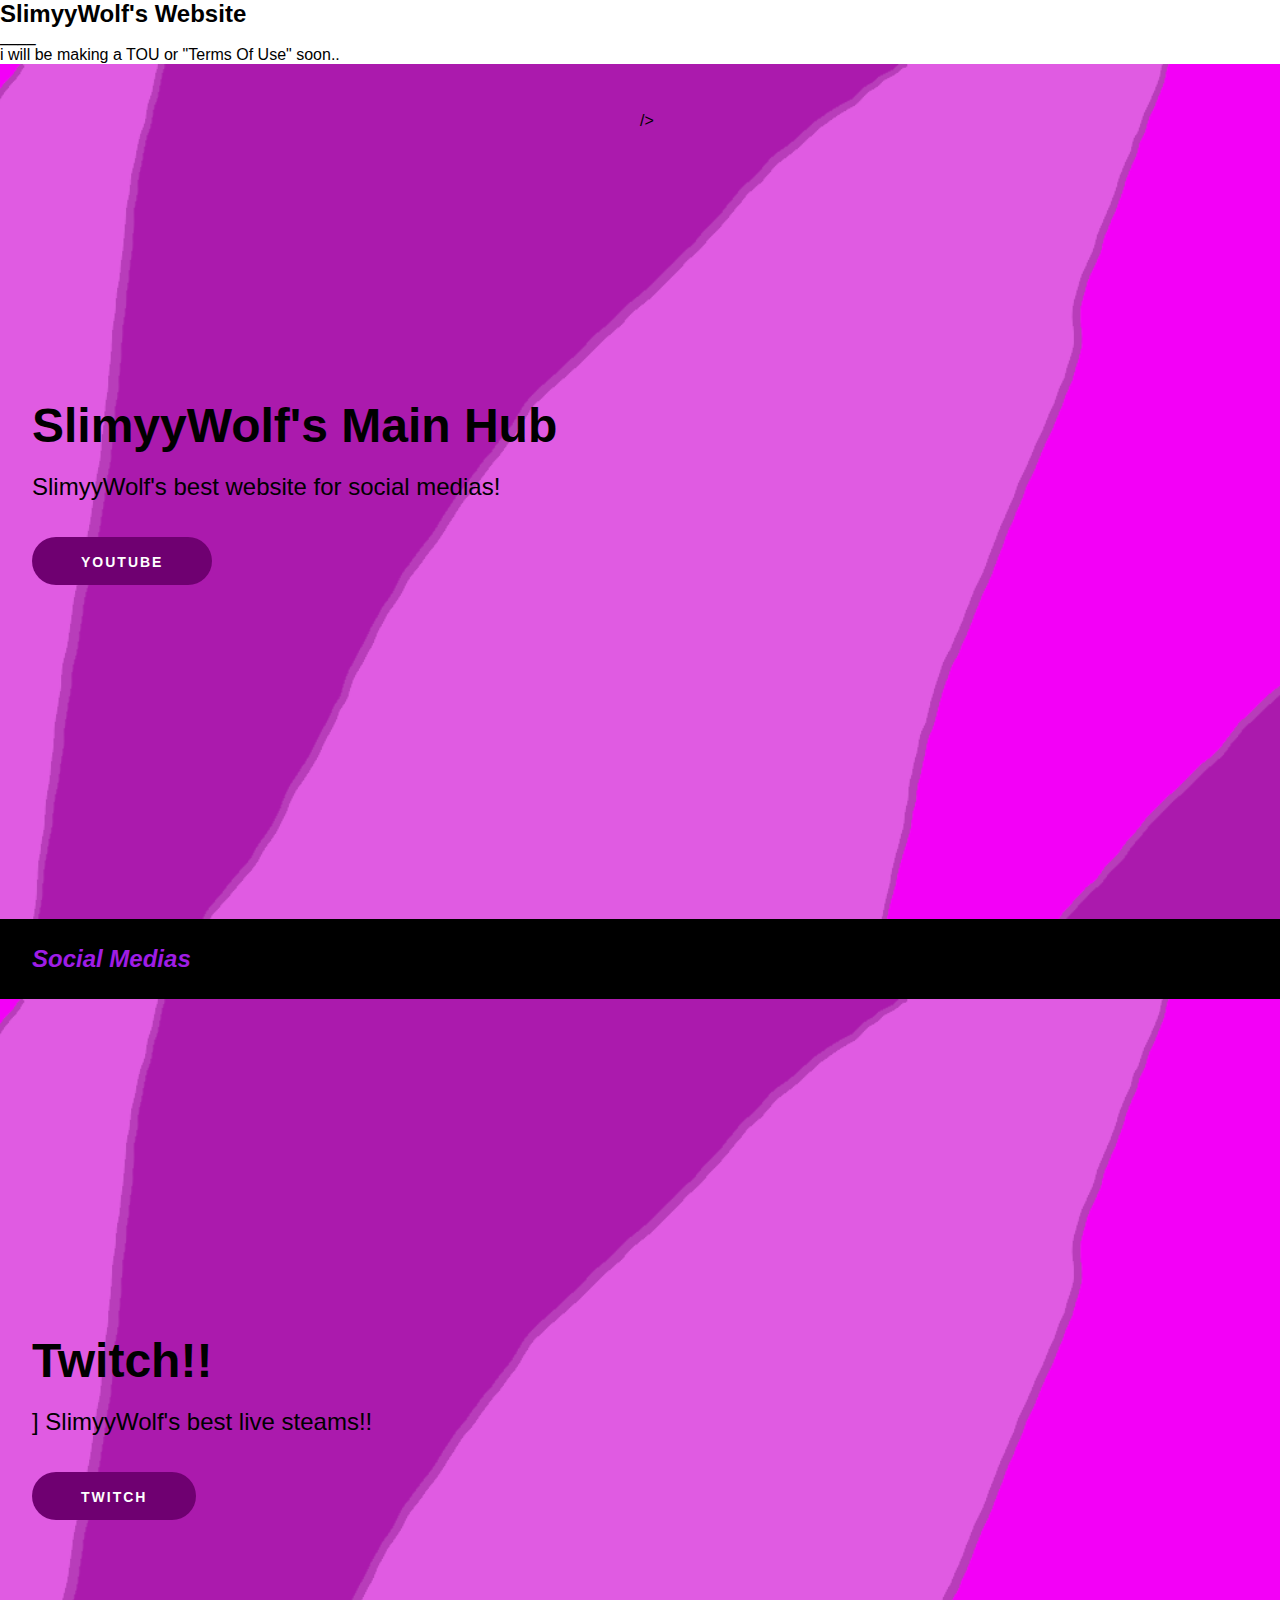
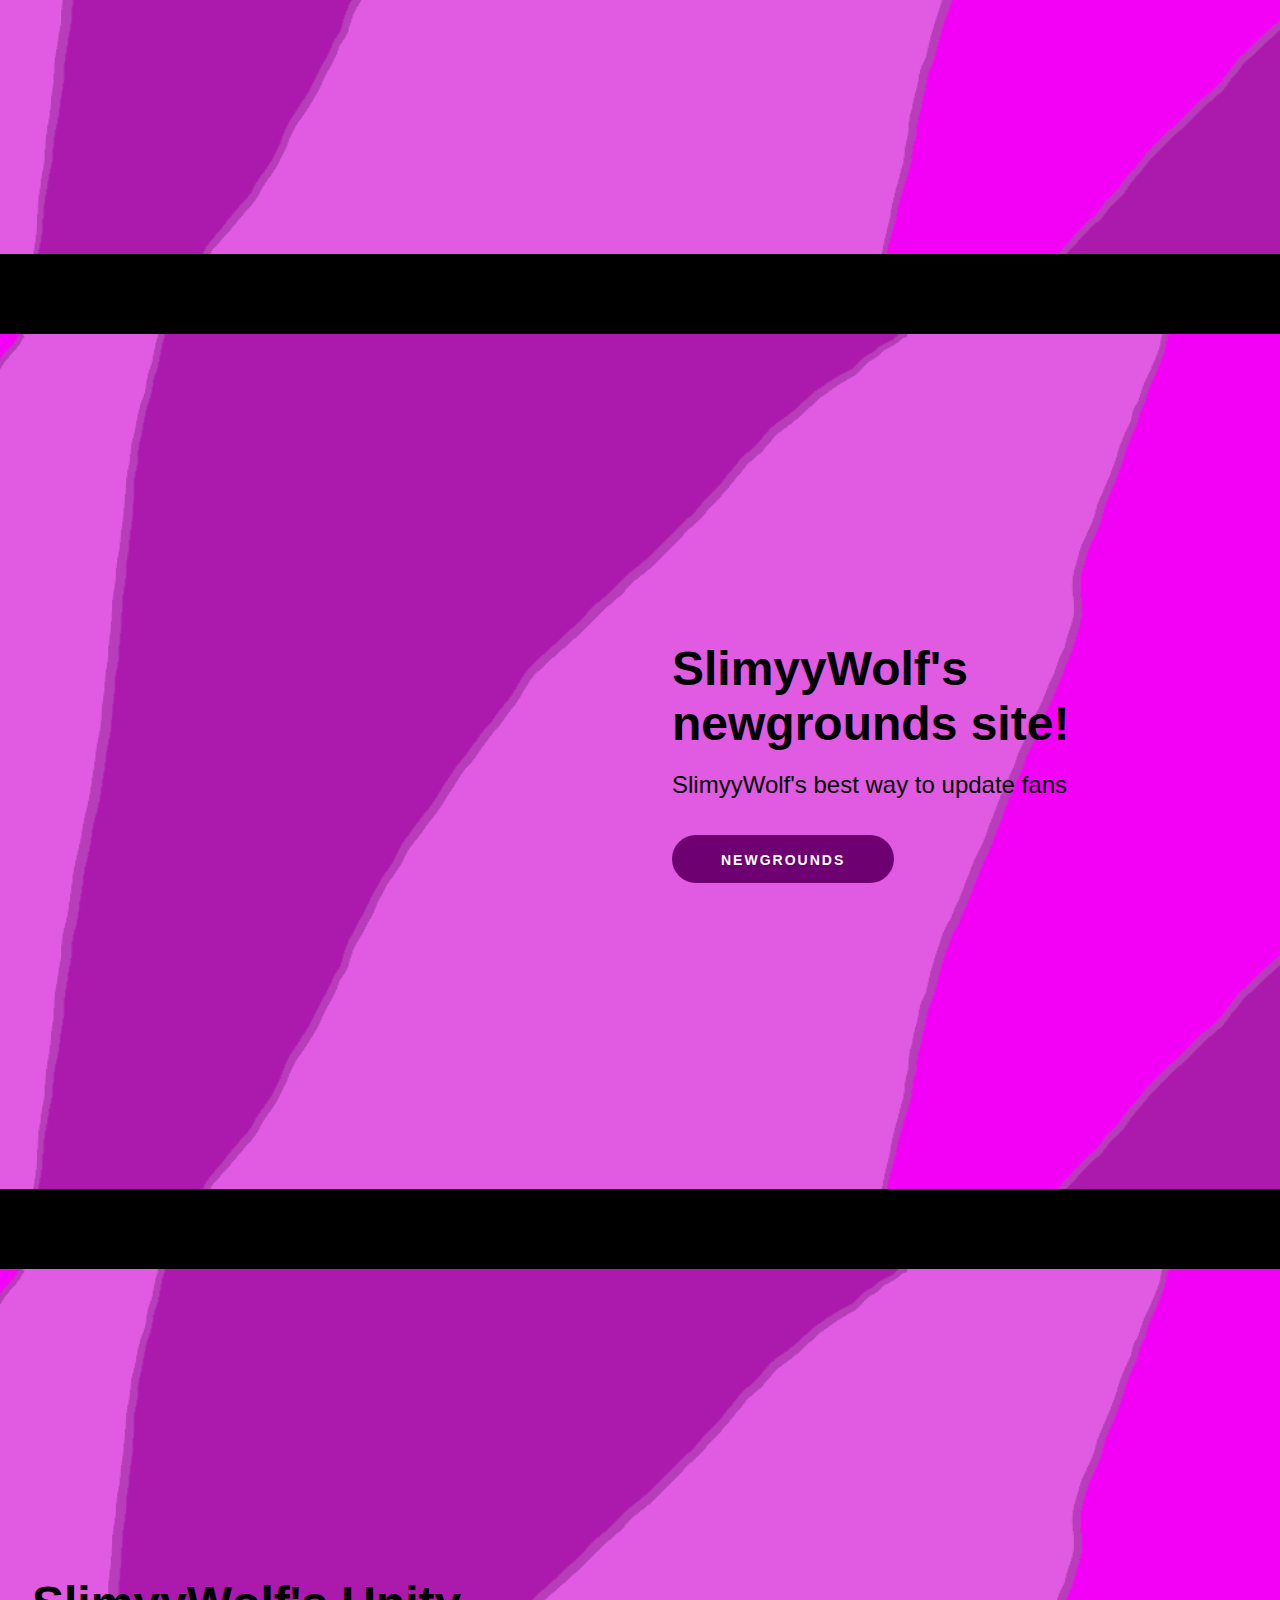
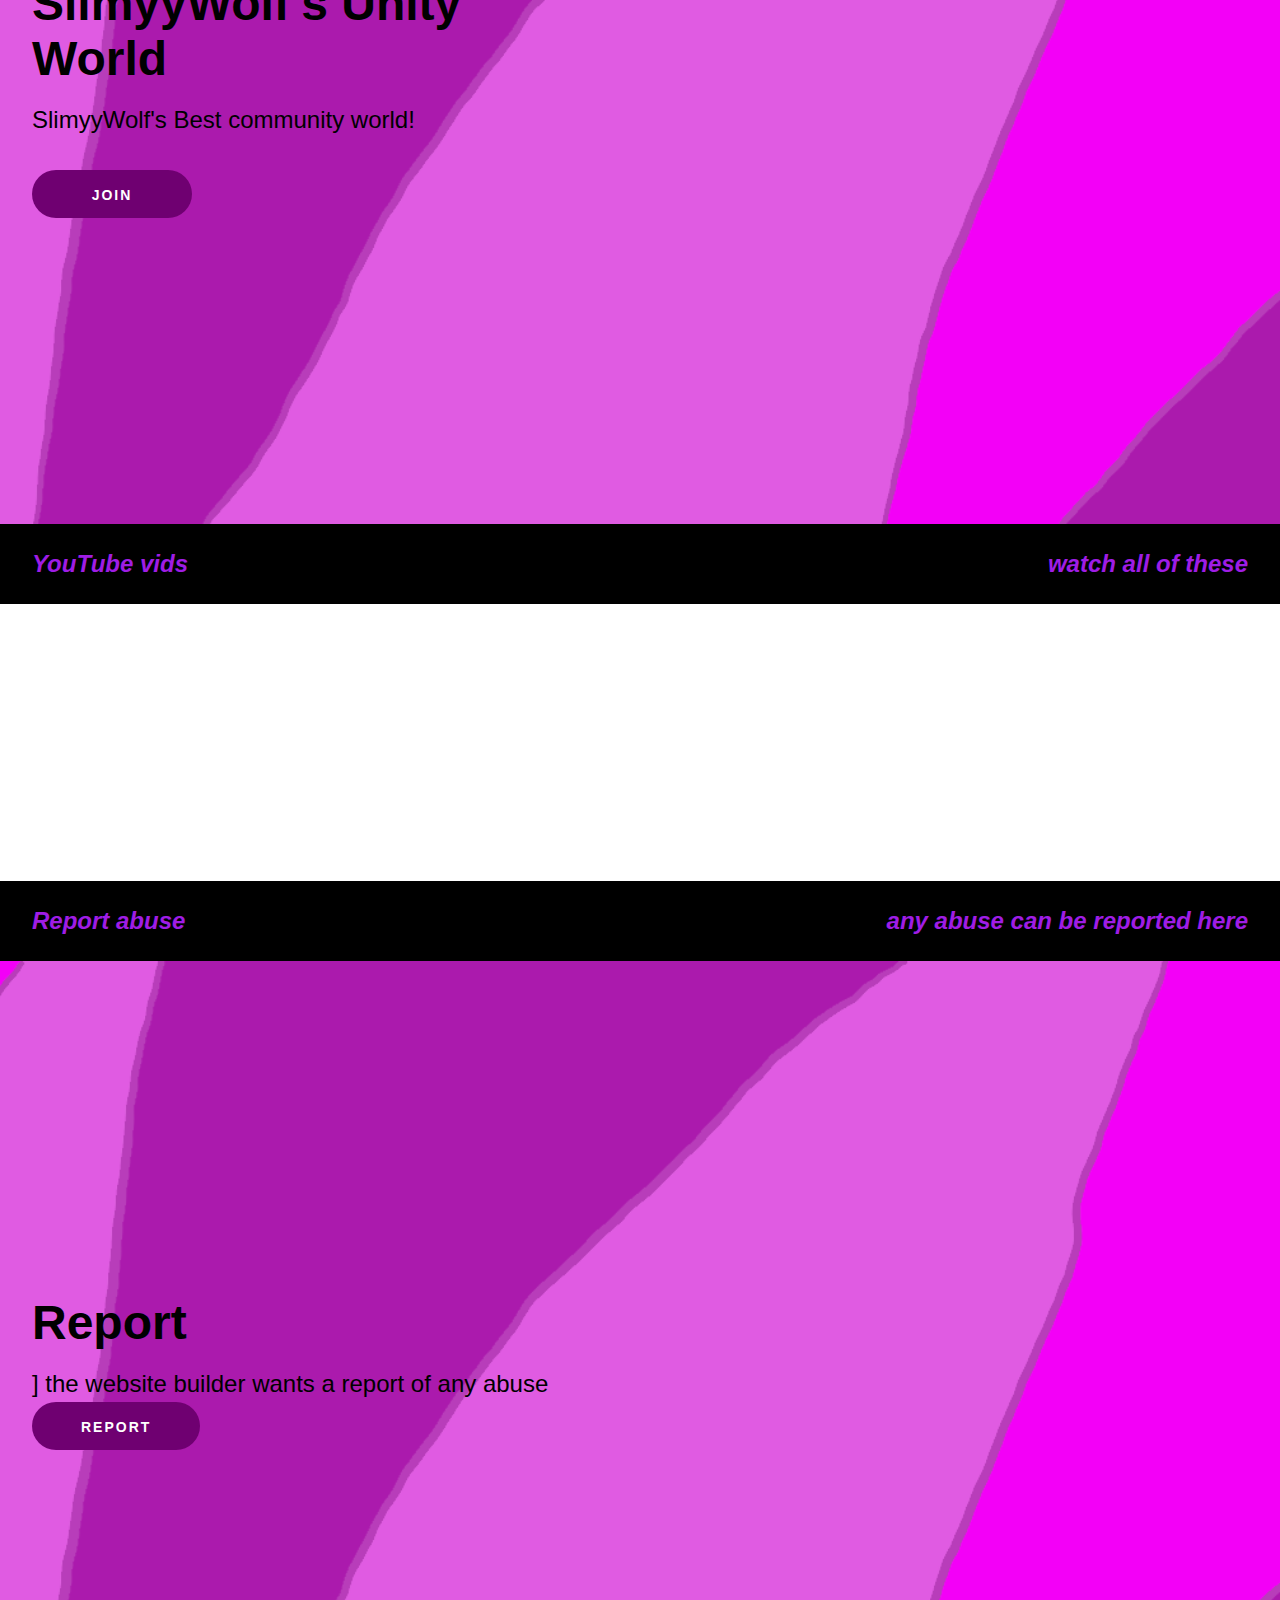
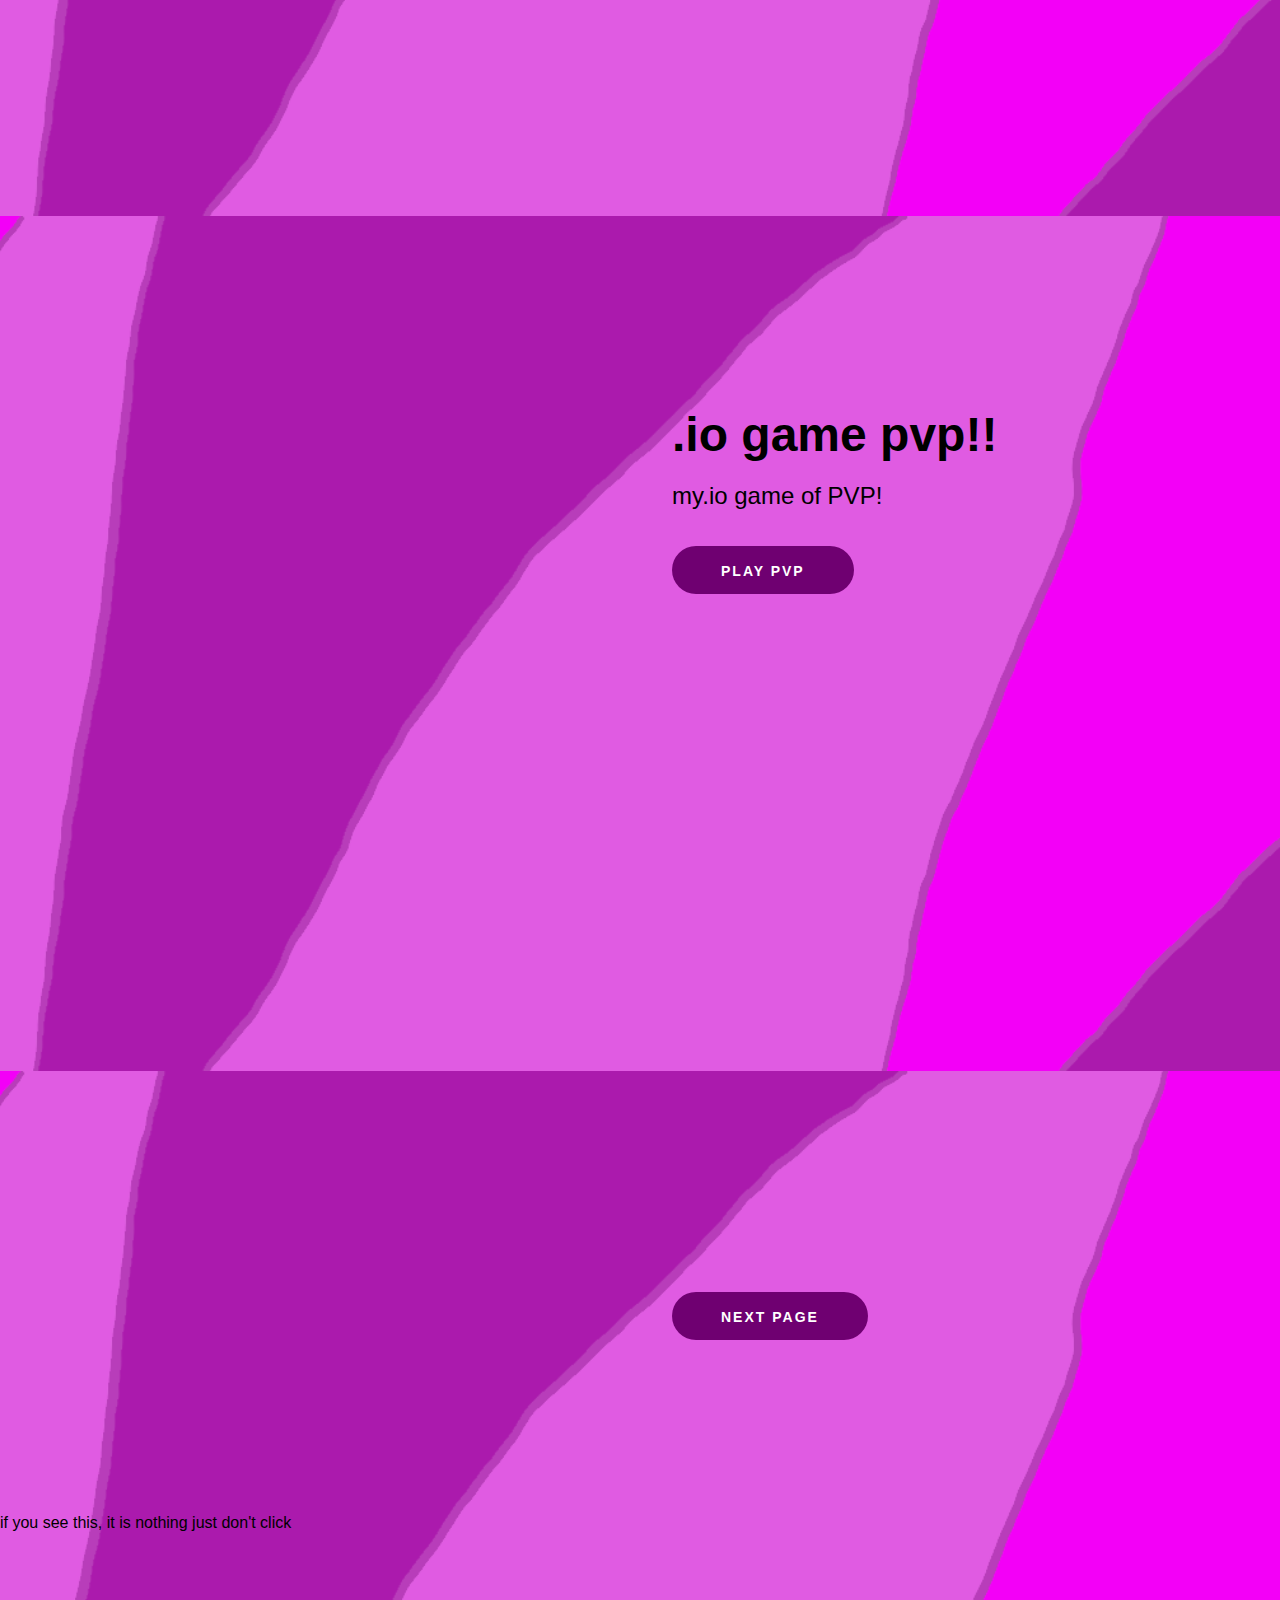
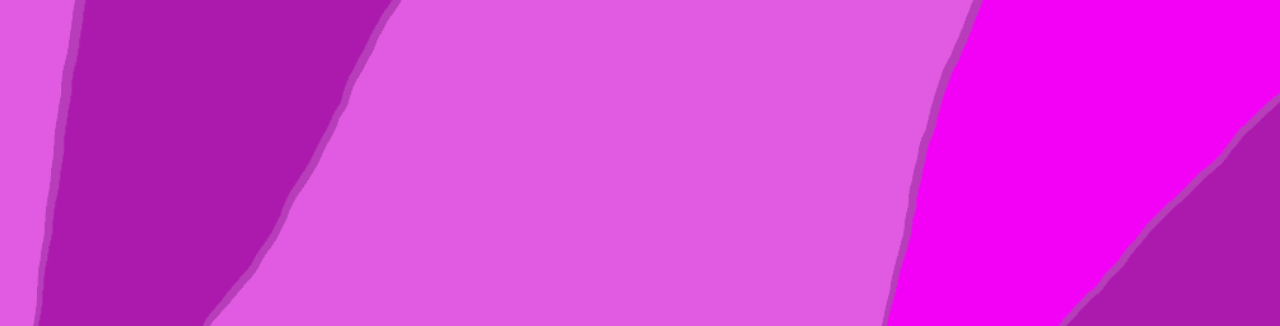
==== commit 9de74c3a: "Update index.html" ====
--- a/index.html
+++ b/index.html
@@ -1,27 +1,24 @@
 <!DOCTYPE html>
 <html lang="en">
-  <head>
-  </div>
-</div class="column-right">
-<img
-src="slimyywolfbanner.png"
-alt="illustration
-"
-class="hero-image"
-class="column-left"
-</div>
+<head>
+    <meta charset="UTF-8">
+    <meta name="viewport" content="width=device-width, initial-scale=1.0">
+    <title>SlimyyWolf</title>
+    <link rel="stylesheet" href="styles.css">
+</head>
+<body>
+    <div class="banner">
+        <h2>SlimyyWolf's Website</h2>
+        <p>____</p>
+        <p>i will be making a TOU or "Terms Of Use" soon..</p>
+    </div>
+    </div>
+</body>
+</html>
+
+
 <link rel="stylesheet" href="main.js"
 
-    <meta charset="UTF-8" />
-    <meta name="viewport" content="width=device-width, initial-scale=1.0" />
-    <title>SlimyyWolf</title>
-    <link rel="stylesheet" href="style.css" />
-  </head>
-  <body>
-    <nav>
-      <div class="logo">SlimyyWolf</div>
-      <div class="nav-items">
-        <a href="/">Home</a> <a href="/">About</a> <a href="/">social</a>
       </div>
     </nav>
     <section class="hero">
@@ -86,6 +83,19 @@
   <meta name="viewport" content="width=device-width, initial-scale=1.0" />
   <title>SlimyyWolf</title>
   <link rel="stylesheet" href="style.css" />
+ 
+  <head>
+    <html lang="en">
+  <head>
+    <meta charset="UTF-8" />
+    <meta name="viewport" content="width=device-width, initial-scale=1.0" />
+    <title>Document</title>
+    <link rel="stylesheet" href="style.css" />
+  </head>
+  <body>
+    <nav>
+      <div class="logo"> </div>
+      <div class="nav-items">
 </head>
 <body>
     </div>
@@ -97,7 +107,7 @@
         <p>
           SlimyyWolf's best way to update fans
         </p>
-        <a href="slimyywolf.newgrounds.com">
+        <a href="https://slimyywolf.newgrounds.com/">
           <button>newgrounds</button>
           </a>
 
@@ -107,6 +117,19 @@
   </body>
 </html>
 
+
+<head>
+  <html lang="en">
+<head>
+  <meta charset="UTF-8" />
+  <meta name="viewport" content="width=device-width, initial-scale=1.0" />
+  <title>Document</title>
+  <link rel="stylesheet" href="style.css" />
+</head>
+<body>
+  <nav>
+    <div class="logo"> </div>
+    <div class="nav-items">
 <meta charset="UTF-8" />
 <meta name="viewport" content="width=device-width, initial-scale=1.0" />
 <head>
@@ -205,4 +228,12 @@
   <button>Next Page</button>
   </a>
 
+<head>
+</div>
+  <p>
+   if you see this, it is nothing just don't click 
+  </p>
+</div>
+</head>
+
  
